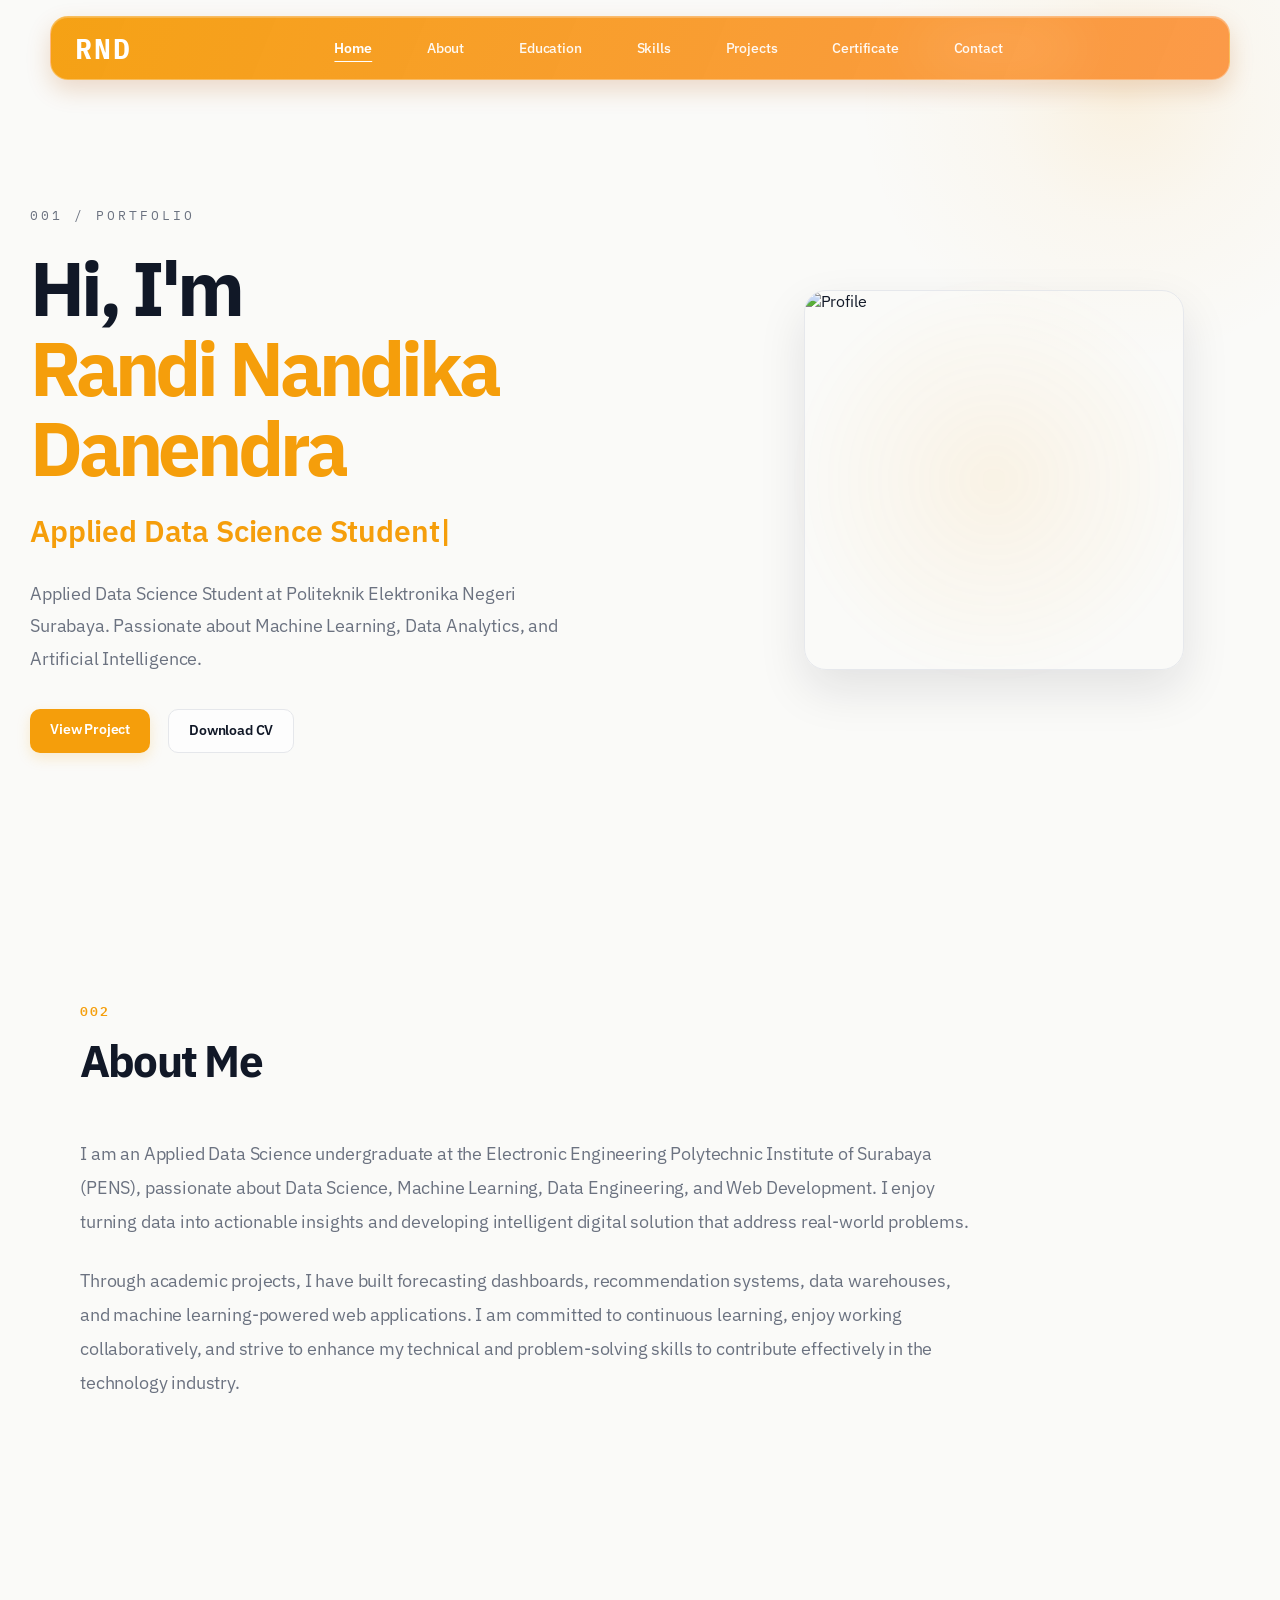
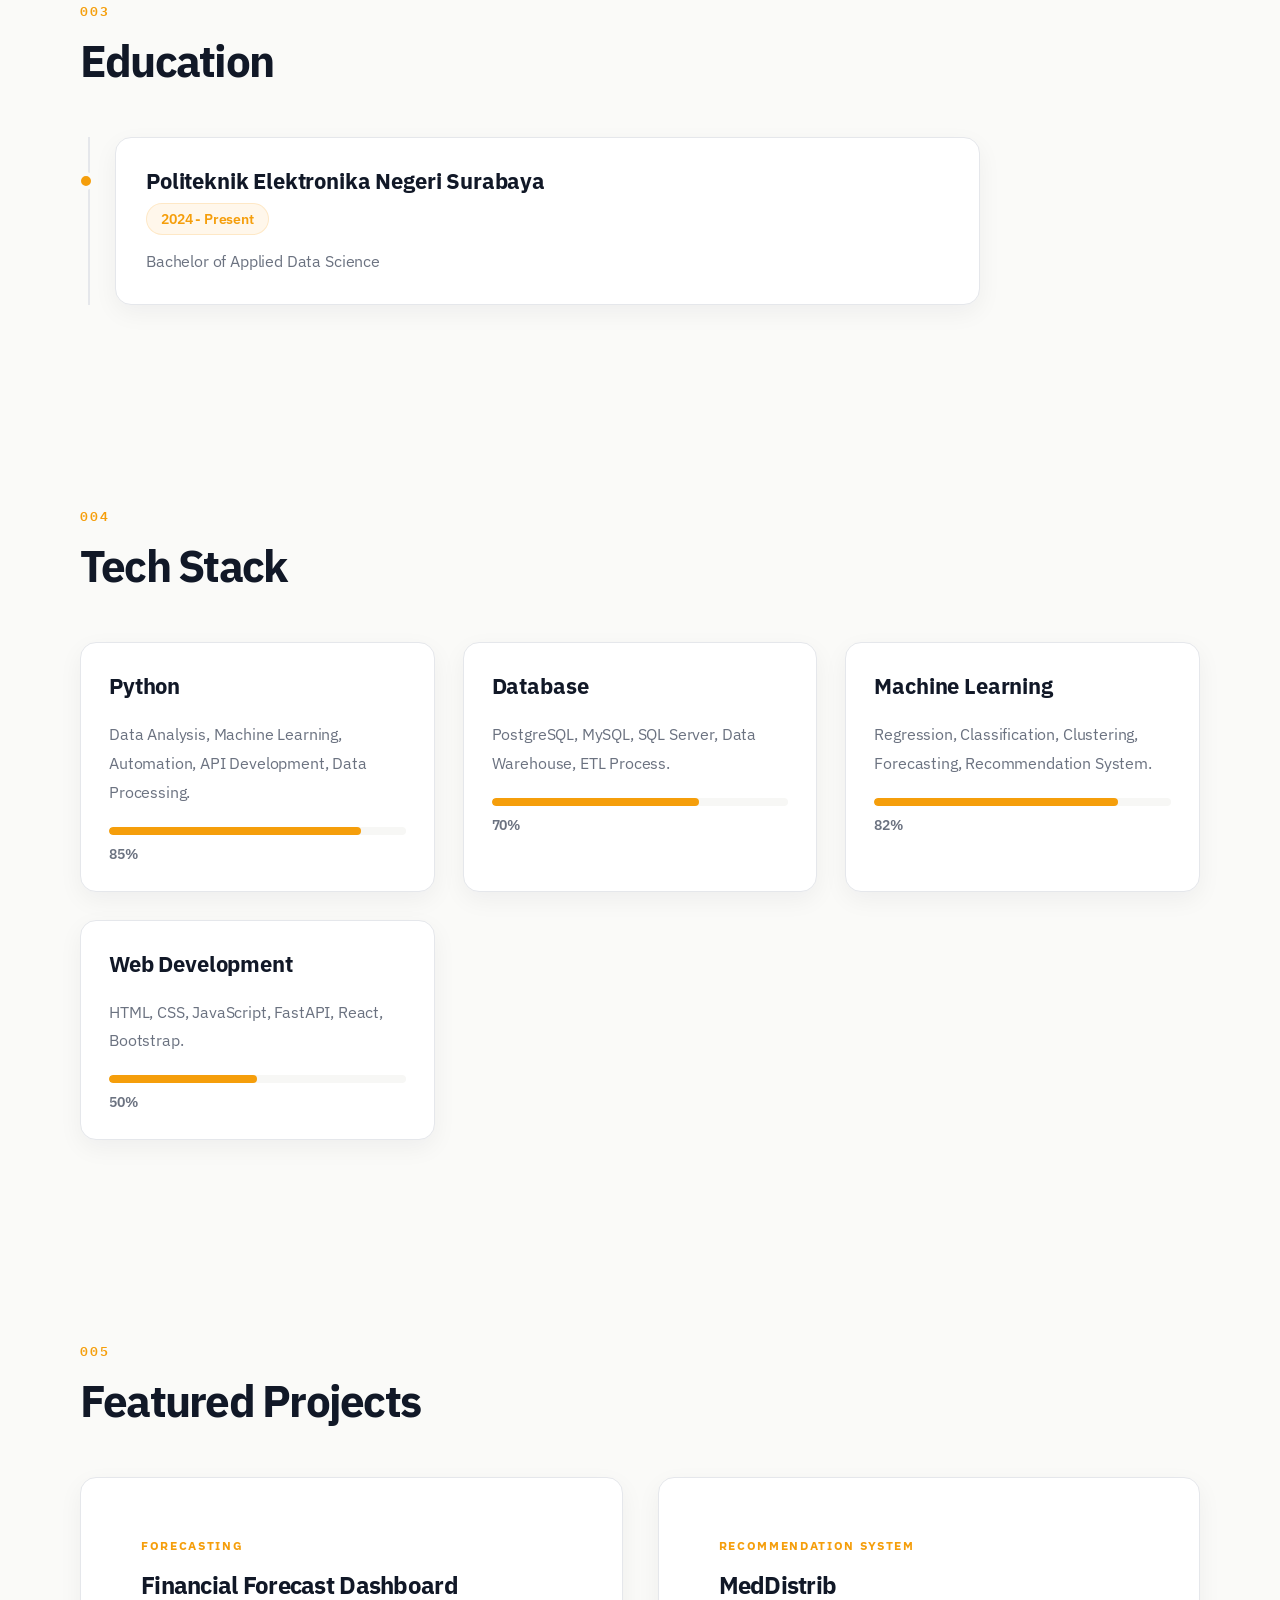
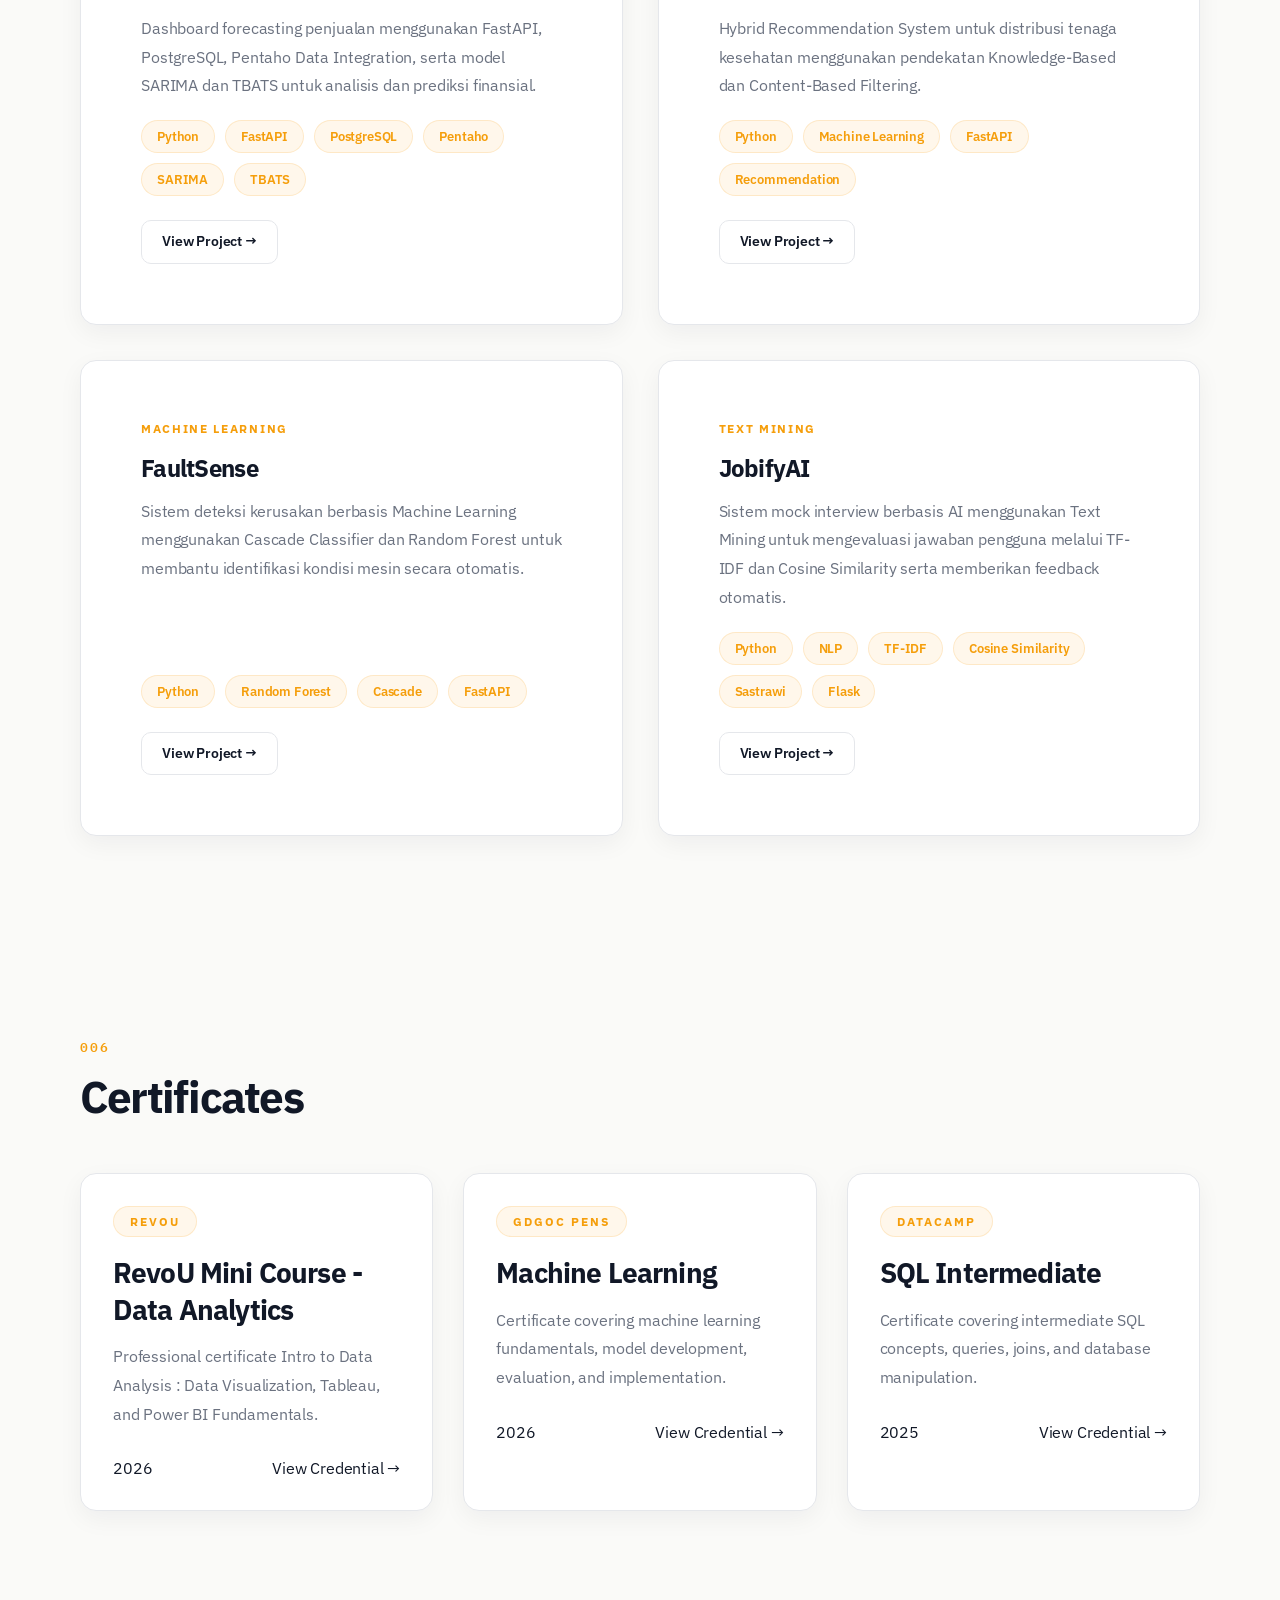
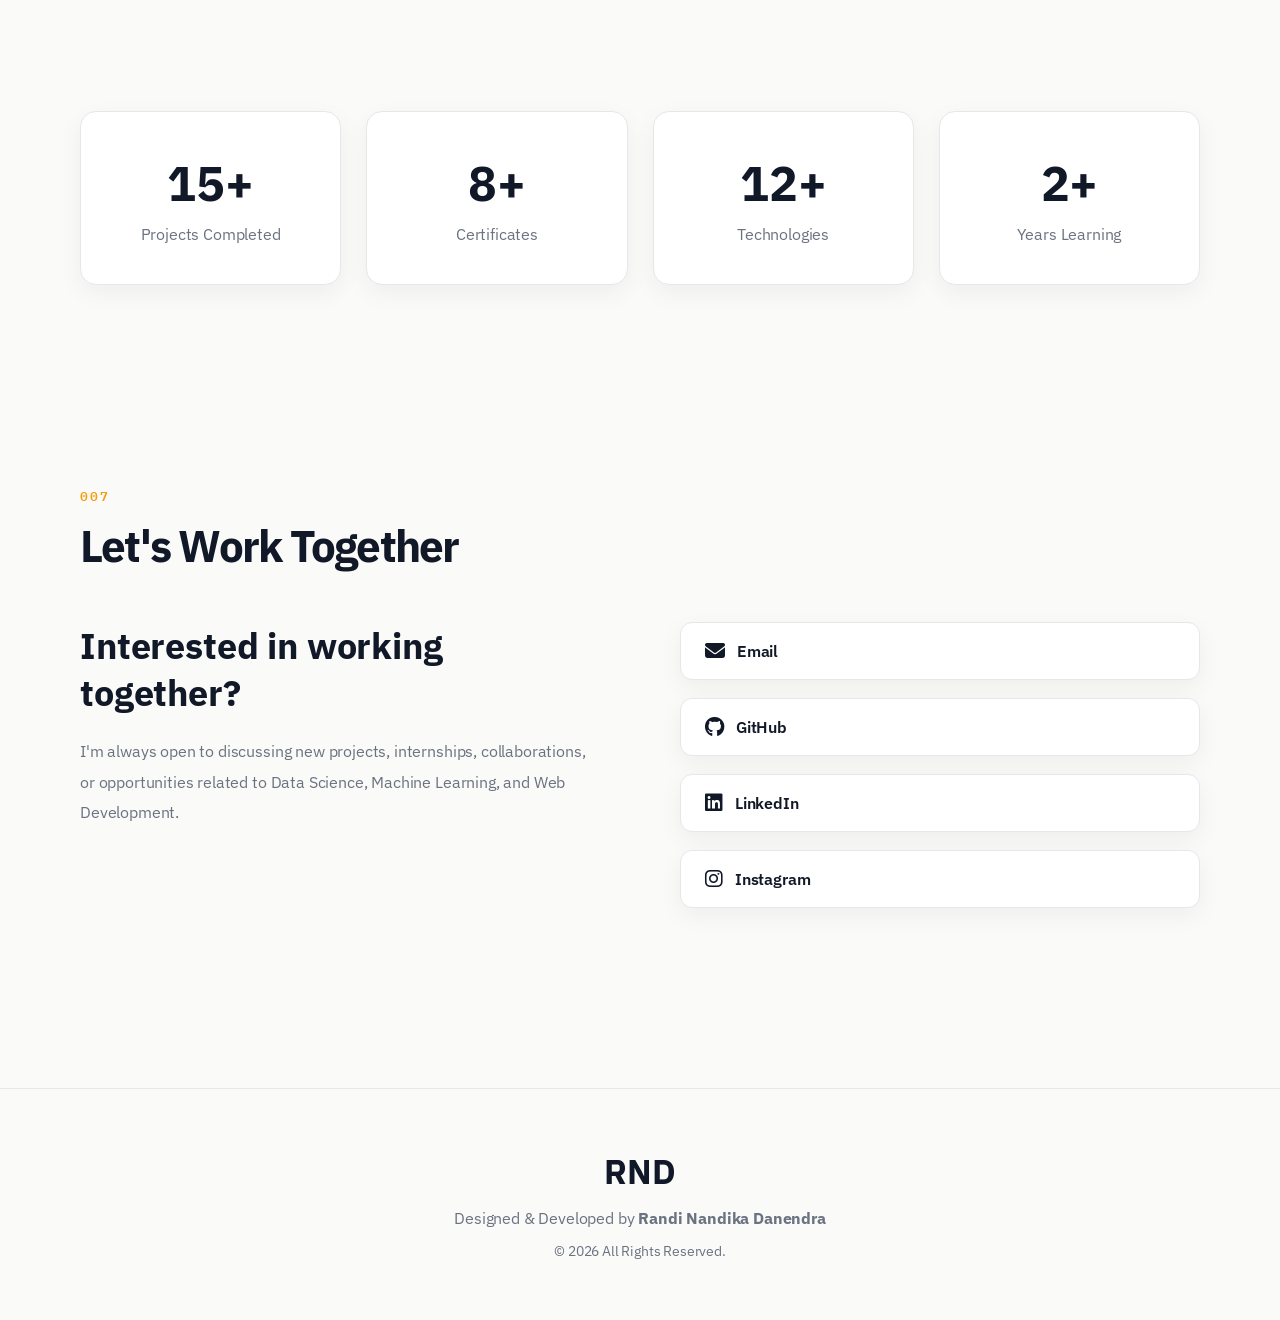
==== index.html @ c32b6c20 "Memperbaiki bagian project" ====
<!DOCTYPE html>
<html lang="en">

<head>
    <meta charset="UTF-8">
    <meta name="viewport" content="width=device-width, initial-scale=1.0">

    <title>Randi Nandika Danendra | Portfolio</title>

    <!-- SEO -->
    <meta name="description"
        content="Portfolio Randi Nandika Danendra - Applied Data Science Student, Machine Learning Enthusiast, Data Analyst.">

    <!-- Google Font -->
    <link rel="preconnect" href="https://fonts.googleapis.com">
    <link rel="preconnect" href="https://fonts.gstatic.com" crossorigin>

    <link
        href="https://fonts.googleapis.com/css2?family=IBM+Plex+Sans:wght@300;400;500;600;700&family=IBM+Plex+Mono:wght@400;500;600&display=swap"
        rel="stylesheet">

    <!-- CSS -->
    <link rel="stylesheet" href="assets/css/style.css">
    <link rel="stylesheet" href="assets/css/animation.css">
    <link rel="stylesheet" href="assets/css/responsive.css">

    <!-- Devicon -->
    <link rel="stylesheet" href="https://cdn.jsdelivr.net/gh/devicons/devicon@latest/devicon.min.css">

    <!-- Font Awesome -->
    <link rel="stylesheet" href="https://cdnjs.cloudflare.com/ajax/libs/font-awesome/6.7.2/css/all.min.css">

    <!-- Icon -->
    <link rel="icon" href="assets/images/favicon.png">
</head>

<body>
    <!-- ===================== -->
    <!-- HEADER -->
    <!-- ===================== -->

    <header>

        <nav class="navbar">

            <a href="#" class="logo">
                RND
            </a>

            <ul class="nav-menu">
                <li><a href="#home">Home</a></li>
                <li><a href="#about">About</a></li>
                <li><a href="#education">Education</a></li>
                <li><a href="#skills">Skills</a></li>
                <li><a href="#projects">Projects</a></li>
                <li><a href="#certificate">Certificate</a></li>
                <li><a href="#contact">Contact</a></li>
            </ul>
            <div class="nav-right">
                <div class="hamburger">
                    <span></span>
                    <span></span>
                    <span></span>
                </div>
            </div>
        </nav>
    </header>

    <!-- ===================== -->
    <!-- HERO -->
    <!-- ===================== -->
    <section id="home" class="hero">
        <div class="hero-left">
            <p class="hero-number">
                001 / PORTFOLIO
            </p>
            <h1>
                Hi, I'm <br>
                <span>Randi Nandika Danendra</span>
            </h1>

            <h2>
                <span id="typing"></span>
            </h2>

            <p class="hero-description">
                Applied Data Science Student at
                Politeknik Elektronika Negeri Surabaya.
                Passionate about Machine Learning,
                Data Analytics, and
                Artificial Intelligence.
            </p>

            <div class="hero-button">
                <a href="#projects" class="btn">
                    View Project
                </a>

                <a href="assets/pdf/CV.pdf" class="btn-outline" target="_blank">
                    Download CV
                </a>
            </div>
        </div>

        <div class="hero-right">
            <img src="assets/images/profile.png" alt="Profile">
        </div>
    </section>

    <!-- ===================== -->
    <!-- ABOUT -->
    <!-- ===================== -->

    <section id="about">
        <div class="section-title">
            <p>002</p>
            <h2>About Me</h2>
        </div>
        <div class="section-content">
            <p>
                I am an Applied Data Science undergraduate at the Electronic Engineering
                Polytechnic Institute of Surabaya (PENS), passionate about Data Science,
                Machine Learning, Data Engineering, and Web Development. I enjoy turning
                data into actionable insights and developing intelligent digital solution
                that address real-world problems.
            </p>

            <p>
                Through academic projects, I have built forecasting dashboards,
                recommendation systems, data warehouses, and machine learning-powered web
                applications. I am committed to continuous learning, enjoy working
                collaboratively, and strive to enhance my technical and problem-solving
                skills to contribute effectively in the technology industry.
            </p>
        </div>
    </section>

    <!-- ===================== -->
    <!-- EDUCATION -->
    <!-- ===================== -->

    <section id="education">

        <div class="section-title">

            <p>003</p>

            <h2>Education</h2>

        </div>

        <div class="timeline">

            <div class="timeline-item">

                <h3>

                    Politeknik Elektronika Negeri Surabaya

                </h3>

                <span>

                    2024 - Present

                </span>

                <p>

                    Bachelor of Applied Data Science

                </p>

            </div>

        </div>

    </section>

    <!-- ===================== -->
    <!-- TECH STACK -->
    <!-- ===================== -->

    <section id="skills">

        <div class="section-title">
            <p>004</p>
            <h2>Tech Stack</h2>
        </div>

        <div class="skills-container">

            <div class="skill-card">
                <i class="devicon-python-plain colored"></i>
                <h3>Python</h3>
                <p>
                    Data Analysis, Machine Learning,
                    Automation, API Development,
                    Data Processing.
                </p>

                <div class="skill-bar">
                    <div class="skill-progress" style="width:85%"></div>
                </div>

                <div class="skill-percent">85%</div>
            </div>

            <div class="skill-card">
                <i class="devicon-azuresqldatabase-plain colored"></i>
                <h3>Database</h3>
                <p>
                    PostgreSQL, MySQL,
                    SQL Server,
                    Data Warehouse,
                    ETL Process.
                </p>

                <div class="skill-bar">
                    <div class="skill-progress" style="width:70%"></div>
                </div>

                <div class="skill-percent">70%</div>
            </div>

            <div class="skill-card">
                <i class="devicon-scikitlearn-plain colored"></i>
                <h3>Machine Learning</h3>
                <p>
                    Regression,
                    Classification,
                    Clustering,
                    Forecasting,
                    Recommendation System.
                </p>

                <div class="skill-bar">
                    <div class="skill-progress" style="width:82%"></div>
                </div>

                <div class="skill-percent">82%</div>
            </div>

            <div class="skill-card">
                <i class="devicon-html5-plain colored"></i>
                <h3>Web Development</h3>
                <p>
                    HTML,
                    CSS,
                    JavaScript,
                    FastAPI,
                    React,
                    Bootstrap.
                </p>

                <div class="skill-bar">
                    <div class="skill-progress" style="width:50%"></div>
                </div>

                <div class="skill-percent">50%</div>
            </div>

        </div>

    </section>

    <!-- ===================== -->
    <!-- FEATURED PROJECT -->
    <!-- ===================== -->

    <section id="projects">

        <div class="section-title">
            <p>005</p>
            <h2>Featured Projects</h2>
        </div>

        <div class="project-container">

            <!-- Project 1 -->
            <div class="project-card">
                <div class="project-content">

                    <span class="project-category">FORECASTING</span>

                    <h3>Financial Forecast Dashboard</h3>

                    <p>
                        Dashboard forecasting penjualan menggunakan FastAPI,
                        PostgreSQL, Pentaho Data Integration, serta model
                        SARIMA dan TBATS untuk analisis dan prediksi finansial.
                    </p>

                    <div class="project-stack">
                        <span>Python</span>
                        <span>FastAPI</span>
                        <span>PostgreSQL</span>
                        <span>Pentaho</span>
                        <span>SARIMA</span>
                        <span>TBATS</span>
                    </div>

                    <div class="project-footer">
                        <a href="https://github.com/USERNAME/ForecastDashboard" target="_blank" class="project-link">
                            View Project →
                        </a>
                    </div>

                </div>
            </div>

            <!-- Project 2 -->

            <div class="project-card">

                <div class="project-content">

                    <span class="project-category">
                        RECOMMENDATION SYSTEM
                    </span>

                    <h3>MedDistrib</h3>

                    <p>
                        Hybrid Recommendation System untuk distribusi tenaga kesehatan
                        menggunakan pendekatan Knowledge-Based dan Content-Based
                        Filtering.
                    </p>

                    <div class="project-stack">
                        <span>Python</span>
                        <span>Machine Learning</span>
                        <span>FastAPI</span>
                        <span>Recommendation</span>
                    </div>

                    <div class="project-footer">
                        <a href="https://github.com/RandiBro234/MedDistrib" target="_blank" class="project-link">
                            View Project →
                        </a>
                    </div>
                </div>
            </div>

            <!-- Project 3 -->

            <div class="project-card">

                <div class="project-content">

                    <span class="project-category">
                        MACHINE LEARNING
                    </span>

                    <h3>FaultSense</h3>

                    <p>
                        Sistem deteksi kerusakan berbasis Machine Learning menggunakan
                        Cascade Classifier dan Random Forest untuk membantu identifikasi
                        kondisi mesin secara otomatis.
                    </p>

                    <div class="project-stack">
                        <span>Python</span>
                        <span>Random Forest</span>
                        <span>Cascade</span>
                        <span>FastAPI</span>
                    </div>

                    <div class="project-footer">

                        <a href="https://github.com/RandiBro234/FaultSense" target="_blank" class="project-link">

                            View Project →
                        </a>
                    </div>
                </div>
            </div>

            <!-- Project 4 -->

            <div class="project-card">

                <div class="project-content">

                    <span class="project-category">
                        TEXT MINING
                    </span>

                    <h3>JobifyAI</h3>

                    <p>
                        Sistem mock interview berbasis AI menggunakan Text Mining
                        untuk mengevaluasi jawaban pengguna melalui TF-IDF dan
                        Cosine Similarity serta memberikan feedback otomatis.
                    </p>

                    <div class="project-stack">
                        <span>Python</span>
                        <span>NLP</span>
                        <span>TF-IDF</span>
                        <span>Cosine Similarity</span>
                        <span>Sastrawi</span>
                        <span>Flask</span>
                    </div>

                    <div class="project-footer">

                        <a href="https://github.com/RandiBro234/JobifyAI" target="_blank" class="project-link">

                            View Project →
                        </a>
                    </div>
                </div>
            </div>
        </div>
    </section>

    <!-- ===================== -->
    <!-- CERTIFICATE -->
    <!-- ===================== -->

    <section id="certificate">

        <div class="section-title">
            <p>006</p>
            <h2>Certificates</h2>
        </div>

        <div class="certificate-container">

            <!-- Certificate 1 -->
            <div class="certificate-card">

                <span class="certificate-provider">
                    RevoU
                </span>
                <h3>
                    RevoU Mini Course - Data Analytics
                </h3>
                <p>
                    Professional certificate Intro to Data Analysis :
                    Data Visualization, Tableau, and Power BI Fundamentals.
                </p>
                <div class="certificate-footer">
                    <span>
                        2026
                    </span>
                    <a href="assets/images/certificates/certificate1.pdf" target="_blank">
                        View Credential →
                    </a>
                </div>
            </div>

            <!-- Certificate 2 -->
            <div class="certificate-card">

                <span class="certificate-provider">
                    GdGOC PENS
                </span>

                <h3>
                    Machine Learning
                </h3>

                <p>
                    Certificate covering machine learning fundamentals,
                    model development, evaluation, and implementation.
                </p>

                <div class="certificate-footer">
                    <span>
                        2026
                    </span>
                    <a href="assets/images/certificates/certificate2.pdf" target="_blank">
                        View Credential →
                    </a>
                </div>
            </div>

            <!-- Certificate 3 -->
            <div class="certificate-card">
                <span class="certificate-provider">
                    DataCamp
                </span>
                <h3>
                    SQL Intermediate
                </h3>
                <p>
                    Certificate covering intermediate SQL concepts,
                    queries, joins, and database manipulation.
                </p>
                <div class="certificate-footer">
                    <span>
                        2025
                    </span>
                    <a href="assets/images/certificates/certificate3.png" target="_blank">
                        View Credential →
                    </a>
                </div>
            </div>
        </div>
    </section>

    <!-- ===================== -->
    <!-- STATISTICS -->
    <!-- ===================== -->

    <section id="statistics">

        <div class="statistics-grid">

            <div class="stat-card">
                <h2>15+</h2>
                <p>Projects Completed</p>
            </div>

            <div class="stat-card">
                <h2>8+</h2>
                <p>Certificates</p>
            </div>

            <div class="stat-card">
                <h2>12+</h2>
                <p>Technologies</p>
            </div>

            <div class="stat-card">
                <h2>2+</h2>
                <p>Years Learning</p>
            </div>

        </div>

    </section>

    <!-- ===================== -->
    <!-- CONTACT -->
    <!-- ===================== -->

    <section id="contact">

        <div class="section-title">
            <p>007</p>
            <h2>Let's Work Together</h2>
        </div>

        <div class="contact-wrapper">

            <div class="contact-info">

                <h3>
                    Interested in working together?
                </h3>

                <p>
                    I'm always open to discussing new projects,
                    internships, collaborations, or opportunities
                    related to Data Science, Machine Learning,
                    and Web Development.
                </p>

            </div>

            <div class="contact-links">

                <a href="mailto:randizelda30@gmail.com">
                    <i class="fa-solid fa-envelope"></i>
                    Email
                </a>

                <a href="https://github.com/RandiBro234" target="_blank">
                    <i class="fa-brands fa-github"></i>
                    GitHub
                </a>

                <a href="https://linkedin.com/in/randi-nandika-danendra" target="_blank">
                    <i class="fa-brands fa-linkedin"></i>
                    LinkedIn
                </a>

                <a href="https://www.instagram.com/randika234_?igsh=ajk5aGowejdtOWs4&utm_source=qr" target="_blank">
                    <i class="fa-brands fa-instagram"></i>
                    Instagram
                </a>

            </div>

        </div>

        </div>

    </section>

    <!-- ===================== -->
    <!-- FOOTER -->
    <!-- ===================== -->

    <footer>

        <div class="footer-content">

            <h2>RND</h2>

            <p>
                Designed & Developed by
                <strong>Randi Nandika Danendra</strong>
            </p>

            <span>
                © 2026 All Rights Reserved.
            </span>

        </div>

    </footer>

    <!-- ===================== -->
    <!-- SCROLL TOP -->
    <!-- ===================== -->

    <button id="scrollTop">

        ↑

    </button>

    <!-- ===================== -->
    <!-- JAVASCRIPT -->
    <!-- ===================== -->

    <script src="assets/js/script.js"></script>
    <script src="assets/js/typing.js"></script>
    <script src="assets/js/scroll.js"></script>

</body>

</html>
---- assets/css/style.css ----
/* =====================================================
   PORTFOLIO
   Randi Nandika Danendra
   Part 1
   Reset + Root + Global + Loader + Navbar
=====================================================*/

/* ===========================
   GOOGLE FONT
=========================== */

@import url('https://fonts.googleapis.com/css2?family=IBM+Plex+Sans:wght@300;400;500;600;700&family=IBM+Plex+Mono:wght@400;500;600&display=swap');


/* ===========================
   RESET
=========================== */

* {
    margin: 0;
    padding: 0;
    box-sizing: border-box;
}

*::before,
*::after {
    box-sizing: border-box;
}


/* ===========================
   ROOT COLOR
=========================== */

:root {

    --bg: #f7f6f3;
    --bg-secondary: #efebe5;

    --text: #161616;
    --text-light: #666666;

    --primary: #111111;

    --border: #d9d5cf;

    --card: #ffffff;

    --hover: #f1f1f1;

    --shadow:
        0 10px 30px rgba(0, 0, 0, .05);

    --radius: 18px;

    --transition: .35s ease;

}


/* ===========================
   HTML
=========================== */

html {

    scroll-behavior: smooth;

}


/* ===========================
   BODY
=========================== */

body {

    background: var(--bg);

    color: var(--text);

    font-family: 'IBM Plex Sans', sans-serif;

    overflow-x: hidden;

    transition: .4s;

}


/* ===========================
   IMAGE
=========================== */

img {

    display: block;

    width: 100%;

}


/* ===========================
   LINK
=========================== */

a {

    text-decoration: none;

    color: inherit;

}


/* ===========================
   LIST
=========================== */

ul {

    list-style: none;

}


/* ===========================
   BUTTON
=========================== */

button {

    border: none;

    background: none;

    cursor: pointer;

    font-family: inherit;

}


/* ===========================
   SECTION
=========================== */

/* Desktop */
section {
    padding: 100px 80px;
}


/* ===========================
   CONTAINER
=========================== */

.container {

    max-width: 1280px;

    margin: auto;

}


/* ===========================
   SCROLLBAR
=========================== */

::-webkit-scrollbar {

    width: 10px;

}

::-webkit-scrollbar-track {

    background: var(--bg);

}

::-webkit-scrollbar-thumb {

    background: #bfbfbf;

    border-radius: 20px;

}

::-webkit-scrollbar-thumb:hover {

    background: #8d8d8d;

}


/* ===========================
   TEXT SELECTION
=========================== */

::selection {

    background: #111;

    color: white;

}



/* ===========================
   HEADER
=========================== */

header {

    position: fixed;

    width: 100%;

    top: 0;

    left: 0;

    z-index: 1000;

    backdrop-filter: blur(12px);

    background: rgba(247, 246, 243, .85);

    border-bottom: 1px solid var(--border);

}


/* =====================================================
   NAVBAR
===================================================== */

.navbar {
    position: fixed;
    top: 20px;
    left: 50%;
    transform: translateX(-50%);

    width: min(92%, 1400px);
    height: 80px;
    padding: 0 40px;

    display: flex;
    justify-content: space-between;
    align-items: center;

    background: rgba(255, 255, 255, .92);
    backdrop-filter: blur(12px);

    border: 1px solid rgba(0, 0, 0, .06);
    border-radius: 22px;
    box-shadow: 0 12px 35px rgba(0, 0, 0, .08);

    z-index: 1000;
    box-sizing: border-box;
}


/* =====================================================
   LOGO
===================================================== */

.logo {
    font-family: 'IBM Plex Mono', monospace;
    font-size: 28px;
    font-weight: 700;
    letter-spacing: 2px;

    color: #ffffff;
    text-decoration: none;

    transition: .3s;
}

.logo:hover {
    transform: translateY(-2px);
}


/* =====================================================
   NAVIGATION
===================================================== */

.nav-menu {
    display: flex;
    align-items: center;
    gap: 35px;

    list-style: none;
    margin: 0;
    padding: 0;
}

.nav-menu li {
    list-style: none;
}

.nav-menu a {
    position: relative;

    text-decoration: none;
    color: var(--text);
    font-weight: 500;

    transition: .3s;
}

.nav-menu a:hover {
    color: var(--primary);
}

.nav-menu a::after {
    content: "";

    position: absolute;
    left: 0;
    bottom: -6px;

    width: 0;
    height: 2px;

    background: var(--primary);
    transition: .3s;
}

.nav-menu a:hover::after {
    width: 100%;
}


/* =====================================================
   RIGHT SIDE
===================================================== */

.nav-right {
    display: flex;
    align-items: center;
    gap: 18px;
}


/* =====================================================
   HAMBURGER
===================================================== */

.hamburger {
    display: none;
    flex-direction: column;
    gap: 5px;
    cursor: pointer;
}

.hamburger span {
    width: 28px;
    height: 3px;

    background: var(--text);
    border-radius: 20px;

    transition: .3s;
}

/* =====================================================
   HERO
===================================================== */

.hero {
    min-height: 100vh;
    max-width: 1280px;
    margin: auto;

    padding: 140px 30px 80px;

    display: grid;
    grid-template-columns: 1.1fr .9fr;
    align-items: center;
    gap: 80px;
}

.hero-left {
    display: flex;
    flex-direction: column;
    gap: 24px;
}

.hero-number {
    font-family: 'IBM Plex Mono', monospace;
    font-size: 13px;
    letter-spacing: 3px;
    color: var(--text-light);
}

.hero h1 {
    font-size: 72px;
    line-height: 1.05;
    font-weight: 700;
    color: var(--text);
}

.hero h1 span {
    color: var(--primary);
}

.hero h2 {
    font-size: 30px;
    font-weight: 500;
    color: var(--text-light);
    min-height: 42px;
}

#typing {
    color: var(--primary);
    font-weight: 600;
}

#typing::after {
    content: "|";
    animation: blink .8s infinite;
}

@keyframes blink {
    0% {
        opacity: 1;
    }

    50% {
        opacity: 0;
    }

    100% {
        opacity: 1;
    }
}

.hero-description {
    max-width: 600px;
    font-size: 18px;
    line-height: 1.8;
    color: var(--text-light);
}

.hero-button {
    display: flex;
    gap: 18px;
    margin-top: 10px;
}

/* ===========================
   BUTTON
=========================== */

.btn,
.btn-outline {
    padding: 14px 28px;
    border-radius: 999px;
    font-weight: 600;
    transition: var(--transition);
}

.btn {
    background: var(--primary);
    color: var(--bg);
}

.btn:hover {
    transform: translateY(-4px);
    box-shadow: 0 15px 30px rgba(0, 0, 0, .15);
}

.btn-outline {
    border: 1px solid var(--border);
    color: var(--text);
    background: transparent;
}

.btn-outline:hover {
    background: var(--hover);
    transform: translateY(-4px);
}

/* ===========================
   HERO RIGHT
=========================== */

.hero-right {
    display: flex;
    justify-content: center;
    align-items: center;
    position: relative;
}

.hero-right::before {
    content: "";
    position: absolute;
    width: 420px;
    height: 420px;
    border-radius: 50%;
    background: linear-gradient(135deg, #ececec, #fafafa);
    filter: blur(10px);
    z-index: -1;
}

.hero-right img {
    width: 380px;
    aspect-ratio: 1/1;
    object-fit: cover;
    border-radius: 30px;
    border: 1px solid var(--border);
    box-shadow: var(--shadow);
    transition: .4s;
}

.hero-right img:hover {
    transform: translateY(-10px) rotate(-1deg);
}

/* ===========================
   SECTION TITLE
=========================== */

.section-title {
    margin-bottom: 60px;
}

.section-title p {
    font-family: 'IBM Plex Mono', monospace;
    color: var(--text-light);
    letter-spacing: 3px;
    font-size: 13px;
    margin-bottom: 10px;
}

.section-title h2 {
    font-size: 42px;
    font-weight: 700;
    color: var(--text);
}

/* =====================================================
   ABOUT
===================================================== */

.section-content {
    max-width: 900px;
}

.section-content p {
    font-size: 18px;
    line-height: 1.9;
    color: var(--text-light);
    margin-bottom: 24px;
}

.section-content p:last-child {
    margin-bottom: 0;
}

/* =====================================================
   EDUCATION
===================================================== */

.timeline {
    position: relative;
    max-width: 900px;
    margin-top: 20px;
    padding-left: 35px;
}

.timeline::before {
    content: "";
    position: absolute;
    left: 8px;
    top: 0;
    width: 2px;
    height: 100%;
    background: var(--border);
}

.timeline-item {
    position: relative;
    margin-bottom: 40px;
    padding: 28px 30px;
    background: var(--card);
    border: 1px solid var(--border);
    border-radius: 18px;
    box-shadow: var(--shadow);
    transition: var(--transition);
}

.timeline-item:last-child {
    margin-bottom: 0;
}

.timeline-item::before {
    content: "";
    position: absolute;
    left: -39px;
    top: 34px;
    width: 18px;
    height: 18px;
    border-radius: 50%;
    background: var(--primary);
    border: 4px solid var(--bg);
}

.timeline-item:hover {
    transform: translateY(-6px);
    border-color: var(--primary);
}

.timeline-item h3 {
    font-size: 22px;
    margin-bottom: 8px;
    color: var(--text);
}

.timeline-item span {
    display: inline-block;
    margin-bottom: 12px;
    padding: 6px 14px;
    background: var(--bg-secondary);
    border-radius: 999px;
    font-size: 14px;
    font-weight: 600;
    color: var(--text-light);
}

.timeline-item p {
    color: var(--text-light);
    line-height: 1.8;
}

/* =====================================================
   SECTION SPACING
===================================================== */

#about,
#education,
#skills,
#projects,
#certificate,
#contact {
    scroll-margin-top: 100px;
}

/* =====================================================
   SKILLS
===================================================== */

.skills-container {
    display: grid;
    grid-template-columns: repeat(auto-fit, minmax(280px, 1fr));
    gap: 28px;
}

.skill-card {
    background: var(--card);
    border: 1px solid var(--border);
    border-radius: 20px;
    padding: 28px;
    transition: var(--transition);
    box-shadow: var(--shadow);
}

.skill-card:hover {
    transform: translateY(-8px);
    border-color: var(--primary);
}

.skill-card i {
    font-size: 42px;
    margin-bottom: 18px;
    color: var(--primary);
}

.skill-card h3 {
    font-size: 22px;
    margin-bottom: 20px;
}

.skill-card p {
    color: var(--text-light);
    line-height: 1.8;
    margin-bottom: 20px;
}

.skill-bar {
    width: 100%;
    height: 8px;
    background: var(--bg-secondary);
    border-radius: 50px;
    overflow: hidden;
}

.skill-progress {
    height: 100%;
    border-radius: 50px;
    background: linear-gradient(90deg, #111, #555);
}

.skill-percent {
    margin-top: 10px;
    font-size: 14px;
    font-weight: 600;
    color: var(--text-light);
}

/* =====================================================
   PROJECT
===================================================== */

.project-container {

    display: grid;
    grid-template-columns: repeat(auto-fit, minmax(340px, 1fr));
    gap: 30px;

}

.project-card {

    background: var(--card);
    border: 1px solid var(--border);
    border-radius: 22px;
    padding: 32px;
    box-shadow: var(--shadow);
    transition: .35s ease;

    display: flex;
    flex-direction: column;
    justify-content: space-between;

    min-height: 360px;

}

.project-card:hover {

    transform: translateY(-8px);
    box-shadow: 0 20px 40px rgba(0, 0, 0, .08);

}

.project-content {

    display: flex;
    flex-direction: column;
    height: 100%;

}

.project-category {
    display: inline-block;
    width: 220px;
    font-size: 12px;
    font-weight: 700;
    letter-spacing: 3px;
    text-transform: uppercase;
    color: var(--text-light);
    margin-bottom: 18px;
}

.project-content h3 {

    font-size: 30px;
    line-height: 1.2;
    margin-bottom: 14px;

}

.project-content p {

    color: var(--text-light);
    line-height: 1.8;
    margin-bottom: 24px;

}

.project-stack {

    display: flex;
    flex-wrap: wrap;
    gap: 10px;
    margin-top: auto;
    margin-bottom: 24px;

}

.project-stack span {

    padding: 8px 16px;
    background: var(--bg-secondary);
    border-radius: 999px;
    font-size: 13px;
    font-weight: 600;
    transition: .3s;

}

.project-stack span:hover {

    background: var(--primary);
    color: #fff;

}

.project-footer {

    display: flex;
    justify-content: flex-end;
    align-items: center;

}

.project-link {

    text-decoration: none;

    padding: 12px 22px;

    border: 1px solid var(--border);

    border-radius: 999px;

    color: var(--text);

    font-size: 14px;
    font-weight: 600;

    transition: .3s;

}

.project-link:hover {

    background: var(--primary);

    color: #fff;

    border-color: var(--primary);

}

/* =====================================================
   SKILLS
===================================================== */

.skills-container {
    display: grid;
    grid-template-columns: repeat(auto-fit, minmax(280px, 1fr));
    gap: 28px;
}

.skill-card {
    background: var(--card);
    border: 1px solid var(--border);
    border-radius: 20px;
    padding: 28px;
    transition: var(--transition);
    box-shadow: var(--shadow);
}

.skill-card:hover {
    transform: translateY(-8px);
    border-color: var(--primary);
}

.skill-card i {
    font-size: 42px;
    margin-bottom: 18px;
    color: var(--primary);
}

.skill-card h3 {
    font-size: 22px;
    margin-bottom: 20px;
}

.skill-card p {
    color: var(--text-light);
    line-height: 1.8;
    margin-bottom: 20px;
}

.skill-bar {
    width: 100%;
    height: 8px;
    background: var(--bg-secondary);
    border-radius: 50px;
    overflow: hidden;
}

.skill-progress {
    height: 100%;
    border-radius: 50px;
    background: linear-gradient(90deg, #111, #555);
}

.skill-percent {
    margin-top: 10px;
    font-size: 14px;
    font-weight: 600;
    color: var(--text-light);
}

/* =====================================================
   PROJECT
===================================================== */

.project-container {
    display: grid;
    grid-template-columns: repeat(auto-fit, minmax(360px, 1fr));
    gap: 35px;
}

.project-card {
    background: var(--card);
    border: 1px solid var(--border);
    border-radius: 22px;
    overflow: hidden;
    transition: var(--transition);
    box-shadow: var(--shadow);
}

.project-card:hover {
    transform: translateY(-10px);
}

.project-image {
    overflow: hidden;
    height: 220px;
}

.project-image img {
    width: 100%;
    height: 100%;
    object-fit: cover;
    transition: .5s;
}

.project-card:hover img {
    transform: scale(1.08);
}

.project-content {
    padding: 28px;
}

.project-content h3 {
    font-size: 24px;
    margin-bottom: 14px;
}

.project-content p {
    color: var(--text-light);
    line-height: 1.8;
    margin-bottom: 20px;
}

.project-stack {
    display: flex;
    flex-wrap: wrap;
    gap: 10px;
    margin-bottom: 24px;
}

.project-stack span {
    padding: 7px 15px;
    background: var(--bg-secondary);
    border-radius: 999px;
    font-size: 13px;
    font-weight: 600;
}

.project-footer {
    display: flex;
    justify-content: space-between;
    align-items: center;
}

.project-link {
    padding: 10px 18px;
    border-radius: 999px;
    border: 1px solid var(--border);
    transition: var(--transition);
    font-size: 14px;
    font-weight: 600;
}

.project-link:hover {
    background: var(--primary);
    color: var(--bg);
}

.project-year {
    font-size: 14px;
    font-weight: 600;
    color: var(--text-light);
}

/* =====================================================
   CERTIFICATE
===================================================== */

.certificate-container {
    display: grid;
    grid-template-columns: repeat(auto-fit, minmax(340px, 1fr));
    gap: 30px;
}

.certificate-card {
    background: var(--card);
    border: 1px solid var(--border);
    border-radius: 22px;
    padding: 32px;
    transition: var(--transition);
    box-shadow: var(--shadow);
}

.certificate-card:hover {
    transform: translateY(-8px);
}

.certificate-provider {
    display: inline-block;
    padding: 7px 16px;
    margin-bottom: 18px;

    border-radius: 999px;
    background: var(--bg-secondary);

    color: var(--text-light);
    font-size: 12px;
    font-weight: 700;
    letter-spacing: 2px;
    text-transform: uppercase;
}

.certificate-card h3 {
    font-size: 28px;
    margin-bottom: 14px;
    line-height: 1.3;
}

.certificate-card p {
    color: var(--text-light);
    line-height: 1.8;
    margin-bottom: 30px;
}

.certificate-footer {
    display: flex;
    justify-content: space-between;
    align-items: center;
}

.certificate-year {
    color: var(--text-light);
    font-size: 14px;
    font-weight: 600;
}

.certificate-link {
    padding: 10px 18px;
    border: 1px solid var(--border);
    border-radius: 999px;

    text-decoration: none;
    color: var(--text);

    font-size: 14px;
    font-weight: 600;

    transition: var(--transition);
}

.certificate-link:hover {
    background: var(--primary);
    color: #fff;
}

/* =====================================================
   STATISTICS
===================================================== */

.statistics-grid {
    display: grid;
    grid-template-columns: repeat(4, 1fr);
    gap: 25px;
}

.stat-card {
    background: var(--card);
    border: 1px solid var(--border);
    border-radius: 20px;
    padding: 40px;
    text-align: center;
    transition: .3s;
}

.stat-card:hover {
    transform: translateY(-8px);
}

.stat-card h2 {
    font-size: 48px;
    margin-bottom: 10px;
}

.stat-card p {
    color: var(--text-light);
}

/* =====================================================
   CONTACT
===================================================== */

.contact-wrapper {
    display: grid;
    grid-template-columns: 1fr 1fr;
    gap: 80px;
    align-items: start;
}

.contact-info h3 {
    font-size: 36px;
    margin-bottom: 20px;
}

.contact-info p {
    line-height: 1.9;
    color: var(--text-light);
}

.contact-links {
    display: flex;
    flex-direction: column;
    gap: 18px;
}

.contact-links a {
    padding: 18px 24px;
    background: var(--card);
    border: 1px solid var(--border);
    border-radius: 15px;
    transition: .3s;
    font-weight: 600;
}

.contact-links a:hover {
    background: var(--primary);
    color: var(--bg);
    transform: translateX(8px);
}

/* =====================================================
   FOOTER
===================================================== */

footer {
    margin-top: 80px;
    border-top: 1px solid var(--border);
    padding: 60px 30px;
}

.footer-content {
    max-width: 1280px;
    margin: auto;
    text-align: center;
}

.footer-content h2 {
    font-size: 34px;
    margin-bottom: 15px;
}

.footer-content p {
    color: var(--text-light);
    margin-bottom: 12px;
}

.footer-content span {
    color: var(--text-light);
    font-size: 14px;
}

/* =====================================================
   SCROLL TOP
===================================================== */

#scrollTop {
    position: fixed;
    bottom: 30px;
    right: 30px;
    width: 55px;
    height: 55px;
    border-radius: 50%;
    background: var(--primary);
    color: var(--bg);
    font-size: 20px;
    opacity: 0;
    visibility: hidden;
    transition: .3s;
    box-shadow: 0 10px 25px rgba(0, 0, 0, .2);
}

#scrollTop.show {
    opacity: 1;
    visibility: visible;
}

#scrollTop:hover {
    transform: translateY(-5px);
}

.contact-links a {
    display: flex;
    align-items: center;
    gap: 12px;
}

.contact-links i {
    font-size: 20px;
}

/* ===========================
   FIX DESKTOP NAVBAR
=========================== */

@media (min-width:769px) {

    .nav-menu {
        display: flex !important;
        position: static !important;
        width: auto !important;
        height: auto !important;
        right: 0 !important;
        top: auto !important;
        flex-direction: row !important;
        align-items: center !important;
        justify-content: center !important;
        gap: 35px !important;
        background: transparent !important;
        box-shadow: none !important;
        padding: 0 !important;
        margin: 0 !important;
        visibility: visible !important;
        opacity: 1 !important;
    }

    .hamburger {
        display: none !important;
    }

}

/* =====================================================
   REFINED MINIMAL AI ENGINEER THEME
===================================================== */

:root {
    --bg: #fafaf8;
    --bg-secondary: #f7f7f5;
    --text: #111827;
    --text-light: #6b7280;
    --primary: #f59e0b;
    --primary-hover: #d97706;
    --border: #e5e7eb;
    --card: #ffffff;
    --hover: #f7f7f5;
    --shadow: 0 8px 24px rgba(15, 23, 42, .05);
    --radius: 16px;
    --transition: .22s ease;
}

body {
    background: var(--bg);
    letter-spacing: -.01em;
}

::selection {
    background: var(--primary);
    color: #fff;
}

header {
    background: transparent;
    border-bottom: 1px solid transparent;
    backdrop-filter: none;
    -webkit-backdrop-filter: none;
    transition: background-color var(--transition), border-color var(--transition), box-shadow var(--transition), backdrop-filter var(--transition);
}

header.is-scrolled {
    background: rgba(255, 255, 255, .78);
    border-bottom-color: rgba(229, 231, 235, .9);
    backdrop-filter: blur(16px);
    -webkit-backdrop-filter: blur(16px);
    box-shadow: 0 8px 24px rgba(15, 23, 42, .05);
}

.navbar {
    height: 76px;
    background: transparent;
    border-bottom: 0;
    transition: background-color var(--transition), border-color var(--transition), box-shadow var(--transition), backdrop-filter var(--transition);
}

header.is-scrolled .navbar {
    background: rgba(255, 255, 255, .78);
    border-bottom: 1px solid rgba(229, 231, 235, .9);
    backdrop-filter: blur(16px);
    -webkit-backdrop-filter: blur(16px);
    box-shadow: 0 8px 24px rgba(15, 23, 42, .05);
}

.nav-menu a {
    color: var(--text-light);
    font-size: 14px;
}

.nav-menu a::after {
    height: 1px;
    background: var(--primary);
}

.nav-menu a:hover,
.nav-menu a.active {
    color: var(--primary);
}

.hero {
    position: relative;
    overflow: hidden;
}

.hero::before {
    width: 520px;
    height: 520px;
    top: -170px;
    right: -140px;
}

.hero h1 {
    font-size: clamp(3.25rem, 6vw, 4.75rem);
    letter-spacing: -.055em;
}

.hero h1 span,
#typing {
    color: var(--primary);
}

.hero h2 {
    color: var(--text-light);
    font-size: clamp(1.4rem, 2.5vw, 1.85rem);
}

.hero-description {
    max-width: 560px;
    color: var(--text-light);
}

.hero-right::before {
    background: radial-gradient(circle, rgba(245, 158, 11, .08), transparent 68%);
}

.hero-right img {
    border-radius: 22px;
    border-color: rgba(229, 231, 235, .95);
    box-shadow: 0 20px 48px rgba(15, 23, 42, .10);
}

.hero-right img:hover {
    transform: translateY(-4px);
}

.btn,
.btn-outline,
.project-link,
.certificate-link {
    border-radius: 10px;
    padding: 12px 20px;
    font-size: 14px;
    line-height: 1.25;
}

.btn {
    background: var(--primary);
    color: #fff;
    box-shadow: 0 5px 14px rgba(245, 158, 11, .18);
}

.btn:hover {
    background: var(--primary-hover);
    transform: translateY(-2px);
    box-shadow: 0 10px 20px rgba(245, 158, 11, .22);
}

.btn-outline {
    background: rgba(255, 255, 255, .72);
    border-color: var(--border);
}

.btn-outline:hover {
    color: var(--primary);
    border-color: rgba(245, 158, 11, .5);
    background: #fff;
    transform: translateY(-2px);
}

.section-title {
    margin-bottom: 48px;
}

.section-title p {
    color: var(--primary);
    font-weight: 600;
    letter-spacing: .16em;
}

.section-title h2 {
    font-size: clamp(2rem, 4vw, 2.75rem);
    letter-spacing: -.04em;
}

.timeline-item,
.skill-card,
.project-card,
.certificate-card,
.stat-card {
    border-color: var(--border);
    border-radius: var(--radius);
    box-shadow: var(--shadow);
}

.timeline-item:hover,
.skill-card:hover,
.project-card:hover,
.certificate-card:hover,
.stat-card:hover {
    transform: translateY(-4px);
    border-color: rgba(245, 158, 11, .38);
    box-shadow: 0 16px 32px rgba(15, 23, 42, .08);
}

.timeline-item::before {
    background: var(--primary);
}

.timeline-item span,
.project-stack span,
.certificate-provider {
    background: rgba(245, 158, 11, .08);
    border: 1px solid rgba(245, 158, 11, .16);
    color: var(--primary);
}

.skill-progress {
    background: var(--primary);
}

.project-card {
    min-height: 0;
}

.project-category {
    width: auto;
    color: var(--primary);
    letter-spacing: .14em;
}

.project-content h3,
.certificate-card h3 {
    letter-spacing: -.03em;
}

.project-stack span:hover {
    color: var(--primary);
    background: rgba(245, 158, 11, .13);
}

.project-link,
.certificate-link {
    border-color: var(--border);
}

.project-link:hover,
.certificate-link:hover {
    color: var(--primary);
    background: #fff;
    border-color: rgba(245, 158, 11, .5);
    transform: translateY(-2px);
}

.contact-links a {
    border-radius: 12px;
    box-shadow: var(--shadow);
}

.contact-links a:hover {
    color: var(--primary);
    background: #fff;
    border-color: rgba(245, 158, 11, .45);
    transform: translateX(4px);
}

#scrollTop {
    width: 48px;
    height: 48px;
    right: 24px;
    bottom: 24px;
    background: var(--primary);
    box-shadow: 0 8px 18px rgba(245, 158, 11, .25);
}

/* =====================================================
   FLOATING NAVIGATION
===================================================== */

header,
header.is-scrolled {
    background: transparent;
    border: 0;
    box-shadow: none;
    backdrop-filter: none;
    -webkit-backdrop-filter: none;
}

.navbar,
header.is-scrolled .navbar {
    position: fixed;
    top: 16px;
    left: 50%;
    width: min(94%, 1180px);
    height: 64px;
    padding: 0 24px;
    transform: translateX(-50%);
    border: 1px solid rgba(229, 231, 235, .88);
    border-radius: 18px;
    background: rgba(255, 255, 255, .76);
    backdrop-filter: blur(14px);
    -webkit-backdrop-filter: blur(14px);
    box-shadow: 0 8px 22px rgba(17, 24, 39, .055);
    isolation: isolate;
    transition: top .28s ease, background-color .28s ease, border-color .28s ease, box-shadow .28s ease;
}

.navbar::before {
    content: "";
    position: absolute;
    z-index: -1;
    top: 50%;
    right: 12%;
    width: 180px;
    height: 70px;
    transform: translateY(-50%);
    border-radius: 50%;
    background: rgba(245, 158, 11, .13);
    filter: blur(26px);
    opacity: .65;
    pointer-events: none;
}

header.is-scrolled .navbar {
    top: 12px;
    background: rgba(255, 255, 255, .86);
    border-color: rgba(245, 158, 11, .20);
    box-shadow: 0 14px 30px rgba(17, 24, 39, .10), 0 4px 14px rgba(245, 158, 11, .07);
}

.nav-menu {
    gap: 8px;
}

.nav-menu a {
    display: block;
    padding: 8px 10px;
    border-radius: 9px;
    color: var(--text-light);
    transition: color var(--transition), background-color var(--transition);
}

.nav-menu a::after {
    display: none;
}

.nav-menu a:hover {
    color: var(--primary);
    background: rgba(245, 158, 11, .10);
}

.nav-menu a.active {
    color: var(--primary);
    background: rgba(245, 158, 11, .08);
}

/* =====================================================
   ELEGANT ORANGE NAVIGATION SURFACE
===================================================== */

.navbar,
header.is-scrolled .navbar {
    background: linear-gradient(112deg, rgba(245, 158, 11, .96), rgba(251, 146, 60, .93));
    border-color: rgba(255, 255, 255, .30);
    box-shadow: 0 10px 24px rgba(180, 83, 9, .20), inset 0 1px 0 rgba(255, 255, 255, .22);
}

header.is-scrolled .navbar {
    background: linear-gradient(112deg, rgba(245, 158, 11, .98), rgba(251, 146, 60, .96));
    box-shadow: 0 15px 32px rgba(180, 83, 9, .28), inset 0 1px 0 rgba(255, 255, 255, .24);
}

.navbar::before {
    background: rgba(255, 255, 255, .16);
    opacity: .45;
}

.logo::before,
.logo::after {
    color: #fff;
}

.nav-menu a,
.nav-menu a:hover,
.nav-menu a.active {
    position: relative;
    color: rgba(255, 255, 255, .94);
    background: transparent;
}

.nav-menu a::after {
    display: block;
    left: 50%;
    bottom: 3px;
    width: 0;
    height: 1.5px;
    border-radius: 999px;
    background: #fff;
    transform: translateX(-50%);
    transition: width .24s ease;
}

.nav-menu a:hover {
    color: #fff;
    background: rgba(255, 255, 255, .08);
    box-shadow: 0 3px 10px rgba(154, 52, 18, .10);
}

.nav-menu a:hover::after,
.nav-menu a.active::after {
    width: calc(100% - 20px);
}

.nav-menu a.active {
    color: #fff;
    font-weight: 600;
}

html,
body {
    overflow-x: hidden;
    width: 100%;
}

main,
header,
section,
.hero {
    overflow-x: clip;
}
---- assets/css/animation.css ----
/* ==========================================
   LOADER
========================================== */

@keyframes loaderPulse{

    0%{
        transform:scale(1);
        opacity:1;
    }

    50%{
        transform:scale(1.15);
        opacity:.6;
    }

    100%{
        transform:scale(1);
        opacity:1;
    }

}

/* ==========================================
   FADE UP
========================================== */

.section-title,
.skill-card,
.project-card,
.timeline-item,
.certificate-card,
.stat-card{

    opacity:0;
    transform:translateY(60px);
    transition:all .8s ease;

}

.show{

    opacity:1;
    transform:translateY(0);

}

/* ==========================================
   BUTTON
========================================== */

.btn,
.btn-outline{

    transition:.35s ease;

}

.btn:hover{

    transform:translateY(-2px);

}

.btn-outline:hover{

    transform:translateY(-2px);

}

/* ==========================================
   FLOATING IMAGE
========================================== */

@keyframes floating{

    0%{
        transform:translateY(0px);
    }

    50%{
        transform:translateY(-15px);
    }

    100%{
        transform:translateY(0px);
    }

}

.hero-right img{

    animation:none;

}

/* ==========================================
   GRADIENT HERO
========================================== */

.hero::before{

    content:"";

    position:absolute;

    width:550px;
    height:550px;

    border-radius:50%;

    background:radial-gradient(circle,
        rgba(245,158,11,.10) 0%,
        rgba(245,158,11,.035) 32%,
        transparent 69%);

    top:-180px;

    right:-120px;

    z-index:-1;

    animation:none;

}

@keyframes gradientMove{

    from{

        transform:translateY(0);

    }

    to{

        transform:translateY(50px);

    }

}

/* ==========================================
   PROJECT CARD
========================================== */

.project-card{

    position:relative;
    overflow:hidden;

}

.project-card::before{

    content:"";

    position:absolute;

    width:250px;
    height:250px;

    left:var(--x);
    top:var(--y);

    transform:translate(-50%,-50%);

    background:radial-gradient(circle,
        rgba(255,255,255,.25),
        transparent 70%);

    opacity:0;

    transition:.3s;

    pointer-events:none;

}

.project-card:hover::before{

    opacity:0;

}

/* ==========================================
   SKILL CARD
========================================== */

.skill-card{

    transition:.4s;

}

.skill-card:hover{

    transform:translateY(-4px);

}

/* ==========================================
   CERTIFICATE
========================================== */

.certificate-card{

    transition:.35s;

}

.certificate-card:hover{

    transform:translateY(-4px);

}

/* ==========================================
   CONTACT
========================================== */

.contact-links a{

    position:relative;
    overflow:hidden;

}

.contact-links a::before{

    content:"";

    position:absolute;

    left:-100%;
    top:0;

    width:100%;
    height:100%;

    background:rgba(255,255,255,.08);

    transition:.4s;

}

.contact-links a:hover::before{

    left:-100%;

}

/* ==========================================
   SCROLL TOP
========================================== */

#scrollTop{

    transition:.35s;

}

#scrollTop:hover{

    transform:translateY(-3px);

}

/* ==========================================
   NAVBAR LINK
========================================== */

.nav-menu a{

    transition:.3s;

}

.nav-menu a.active{

    color:#fff;

}

.nav-menu a.active::after{

    width:calc(100% - 20px);

}

/* ==========================================
   FOOTER
========================================== */

.footer-content h2{

    transition:.3s;

}

.footer-content h2:hover{

    letter-spacing:6px;

}

/* ==========================================
   IMAGE HOVER
========================================== */

.hero-right img:hover{

    filter:brightness(1.05);

}

/* ==========================================
   SMOOTH APPEAR
========================================== */

@keyframes fadeIn{

    from{

        opacity:0;

    }

    to{

        opacity:1;

    }

}

body{

    animation:fadeIn .7s ease;

}
---- assets/css/responsive.css ----
/* =====================================================
   RESPONSIVE DESIGN
===================================================== */


/* ===========================
   Laptop
=========================== */

@media (max-width:1200px) {

    .hero {
        gap: 40px;
    }

    .hero h1 {
        font-size: 56px;
    }

}


/* ===========================
   Tablet Landscape
=========================== */

@media (max-width:992px) {

    html {
        font-size: 95%;
    }

    .navbar {
        padding: 0 32px;
    }

    section {
        padding: 90px 40px;
    }

    .hero {
        grid-template-columns: 1fr;
        text-align: center;
        gap: 60px;
    }

    .hero-left {
        align-items: center;
    }

    .hero-button {
        justify-content: center;
    }

    .hero-right img {
        width: 340px;
    }

    .skills-container {
        grid-template-columns: repeat(2, 1fr);
    }

    .project-container {
        grid-template-columns: repeat(2, 1fr);
    }

}


/* ===========================
   Tablet & Mobile
=========================== */

@media (max-width:768px) {

    html {
        font-size: 90%;
    }

    section {
        padding: 80px 25px;
    }

    /* Navbar */

    .navbar {
        top: 12px;
        width: calc(100% - 30px);
        height: 68px;
        padding: 0 22px;
        border-radius: 18px;
    }

    .logo {
        font-size: 22px;
    }

    .hamburger {
        display: flex;
    }

    .nav-menu {

        position: fixed;

        top: 92px;
        right: -300px;

        width: 260px;

        display: flex;
        flex-direction: column;
        gap: 22px;

        padding: 30px;

        background: #ffffff;
        /* gunakan warna solid */

        opacity: 1;

        border-radius: 18px;

        box-shadow: 0 18px 40px rgba(0, 0, 0, .12);

        backdrop-filter: none;
        -webkit-backdrop-filter: none;

        transition: .35s ease;

        z-index: 9999;

    }

    .nav-menu.active {
        right: 15px;
    }

    .nav-menu a {
        color: #111827 !important;
        font-size: 16px;
        font-weight: 600;
    }

    /* Hero */

    .hero {
        min-height: auto;
        grid-template-columns: 1fr;
        text-align: center;
        gap: 50px;
        padding-top: 130px;
    }

    .hero-left {
        align-items: center;
    }

    .hero h1 {
        font-size: 44px;
    }

    .hero h2 {
        font-size: 24px;
    }

    .hero-description {
        width: 100%;
    }

    .hero-right img {
        width: 300px;
    }

    .hero::before {
        width: 420px;
        height: 420px;
        top: -120px;
        right: -220px;
    }

    /* Section */

    .section-title {
        flex-direction: column;
        align-items: flex-start;
        gap: 10px;
    }

    .skills-container,
    .project-container,
    .certificate-container {
        grid-template-columns: 1fr;
    }

}


/* ===========================
   Mobile
=========================== */

@media (max-width:576px) {

    html {
        font-size: 85%;
    }

    .navbar {
        height: 64px;
        padding: 0 18px;
    }

    section {
        padding: 70px 20px;
    }

    .hero {
        gap: 40px;
    }

    .hero-number {
        font-size: 12px;
    }

    .hero h1 {
        font-size: 38px;
        line-height: 1.2;
    }

    .hero h2 {
        font-size: 22px;
    }

    .hero-description {
        font-size: 15px;
    }

    .hero-right img {
        width: 240px;
    }

    .hero-button {
        flex-direction: column;
        width: 100%;
    }

    .btn,
    .btn-outline {
        width: 100%;
        text-align: center;
    }

    .timeline-item {
        padding: 20px;
    }

    .contact-container {
        flex-direction: column;
        gap: 20px;
    }

    footer {
        text-align: center;
    }

}


/* ===========================
   Small Phone
=========================== */

@media (max-width:400px) {

    html {
        font-size: 82%;
    }

    .logo {
        font-size: 18px;
    }

    .hero h1 {
        font-size: 32px;
    }

    .hero h2 {
        font-size: 18px;
    }

    .hero-right img {
        width: 200px;
    }

}


/* ===========================
   Large Screen
=========================== */

@media (min-width:1440px) {

    .hero,
    section {
        max-width: 1400px;
        margin: auto;
    }

}


/* ===========================
   Extra Large Screen
=========================== */

@media (min-width:1800px) {

    html {
        font-size: 110%;
    }

}

@media (max-width:768px) {

    .nav-menu a {
        color: #111 !important;
        display: block;
        width: 100%;
    }

    .nav-menu li {
        width: 100%;
        list-style: none;
    }

}

@media (max-width:768px) {

    html,
    body {
        width: 100%;
        overflow-x: hidden;
    }

    .hero {
        overflow: hidden;
    }

    .hero::before {
        width: 260px;
        height: 260px;
        top: -80px;
        right: -120px;
        filter: blur(60px);
    }

    .navbar::before {
        width: 110px;
        height: 50px;
        right: 18px;
        filter: blur(18px);
    }

}
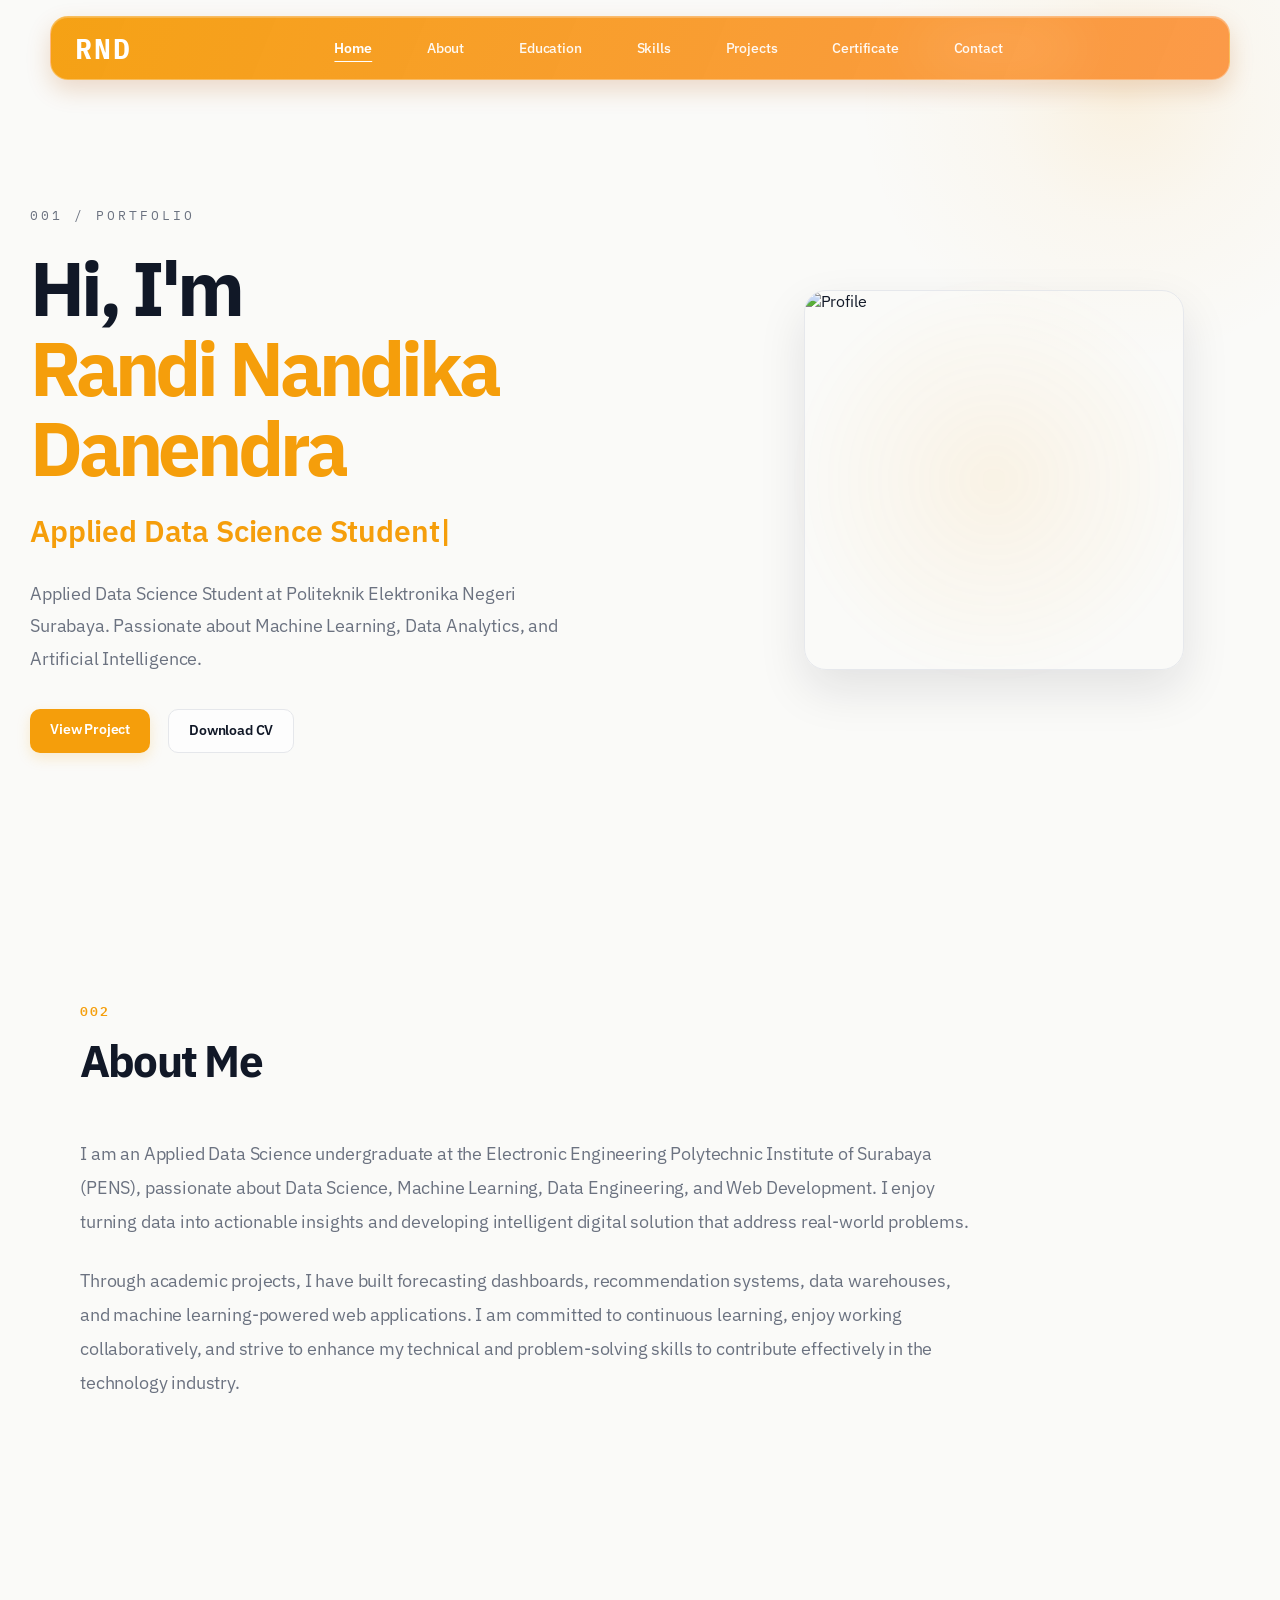
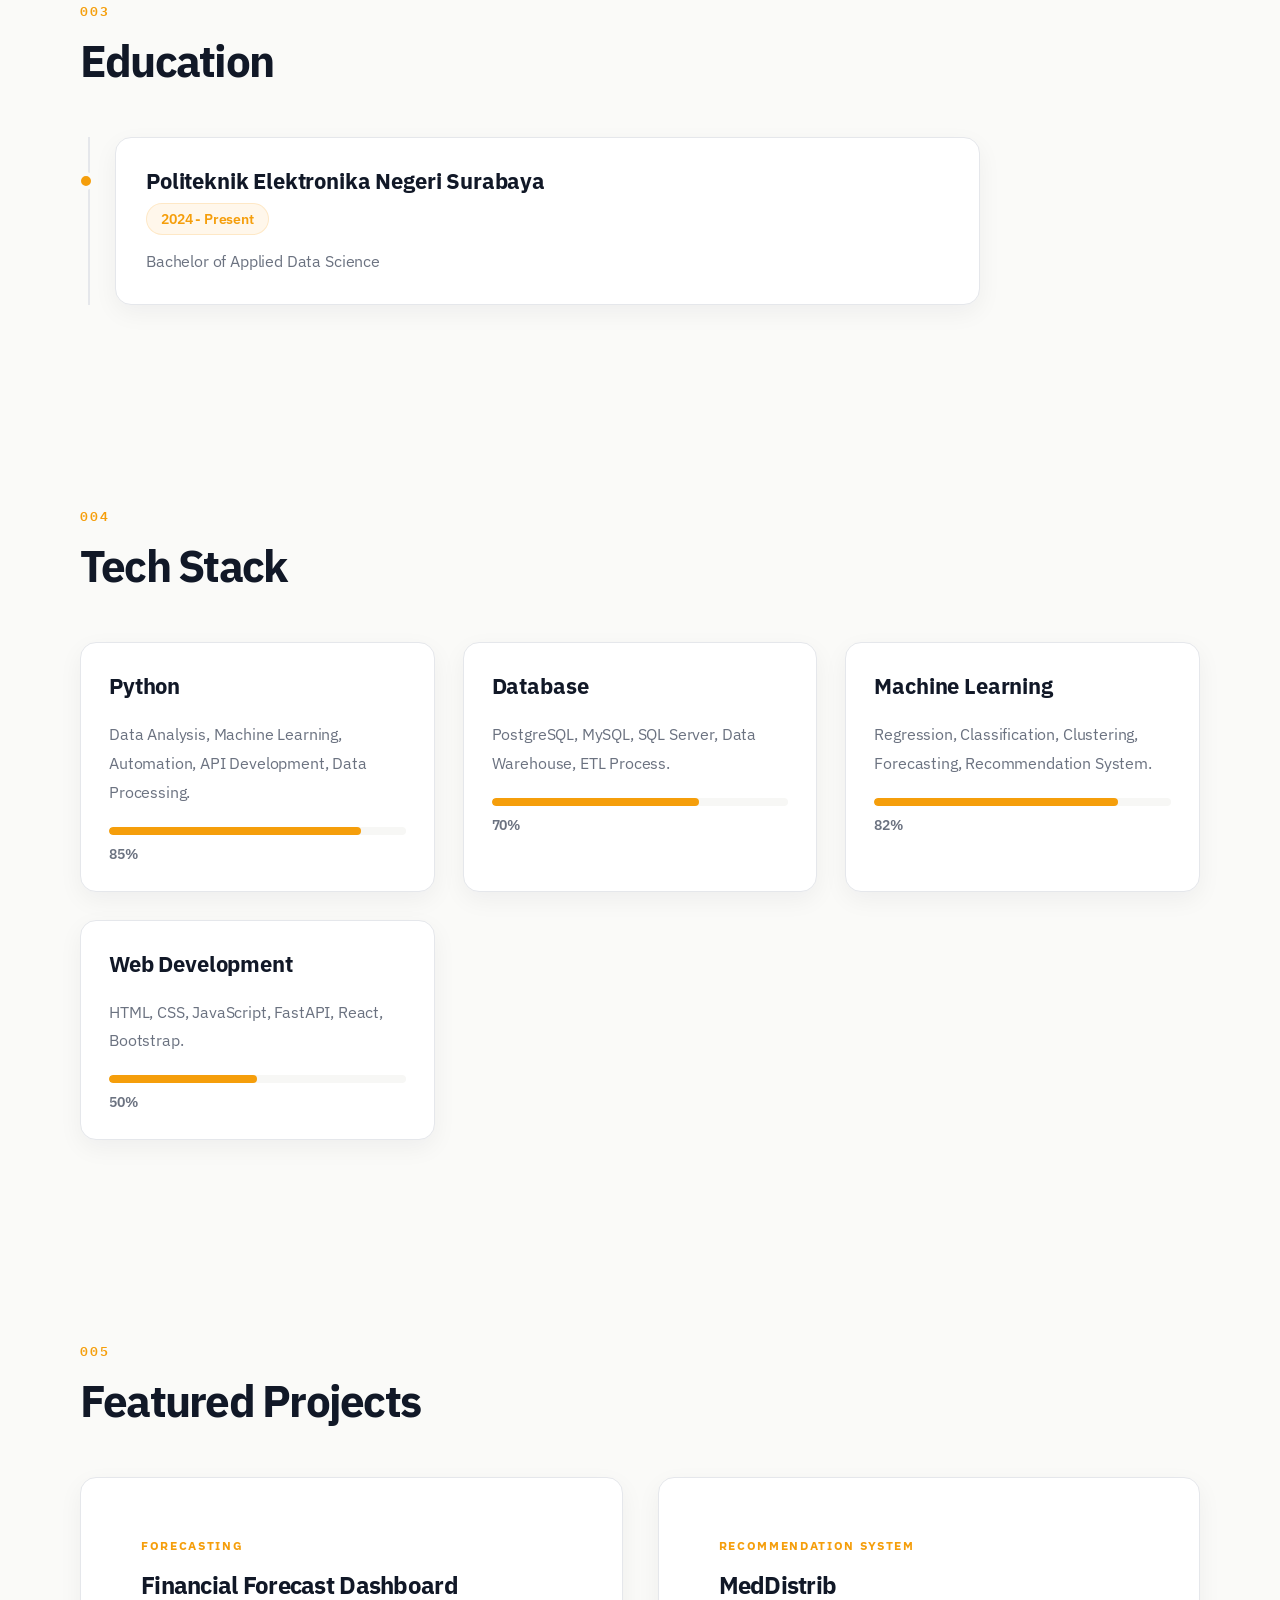
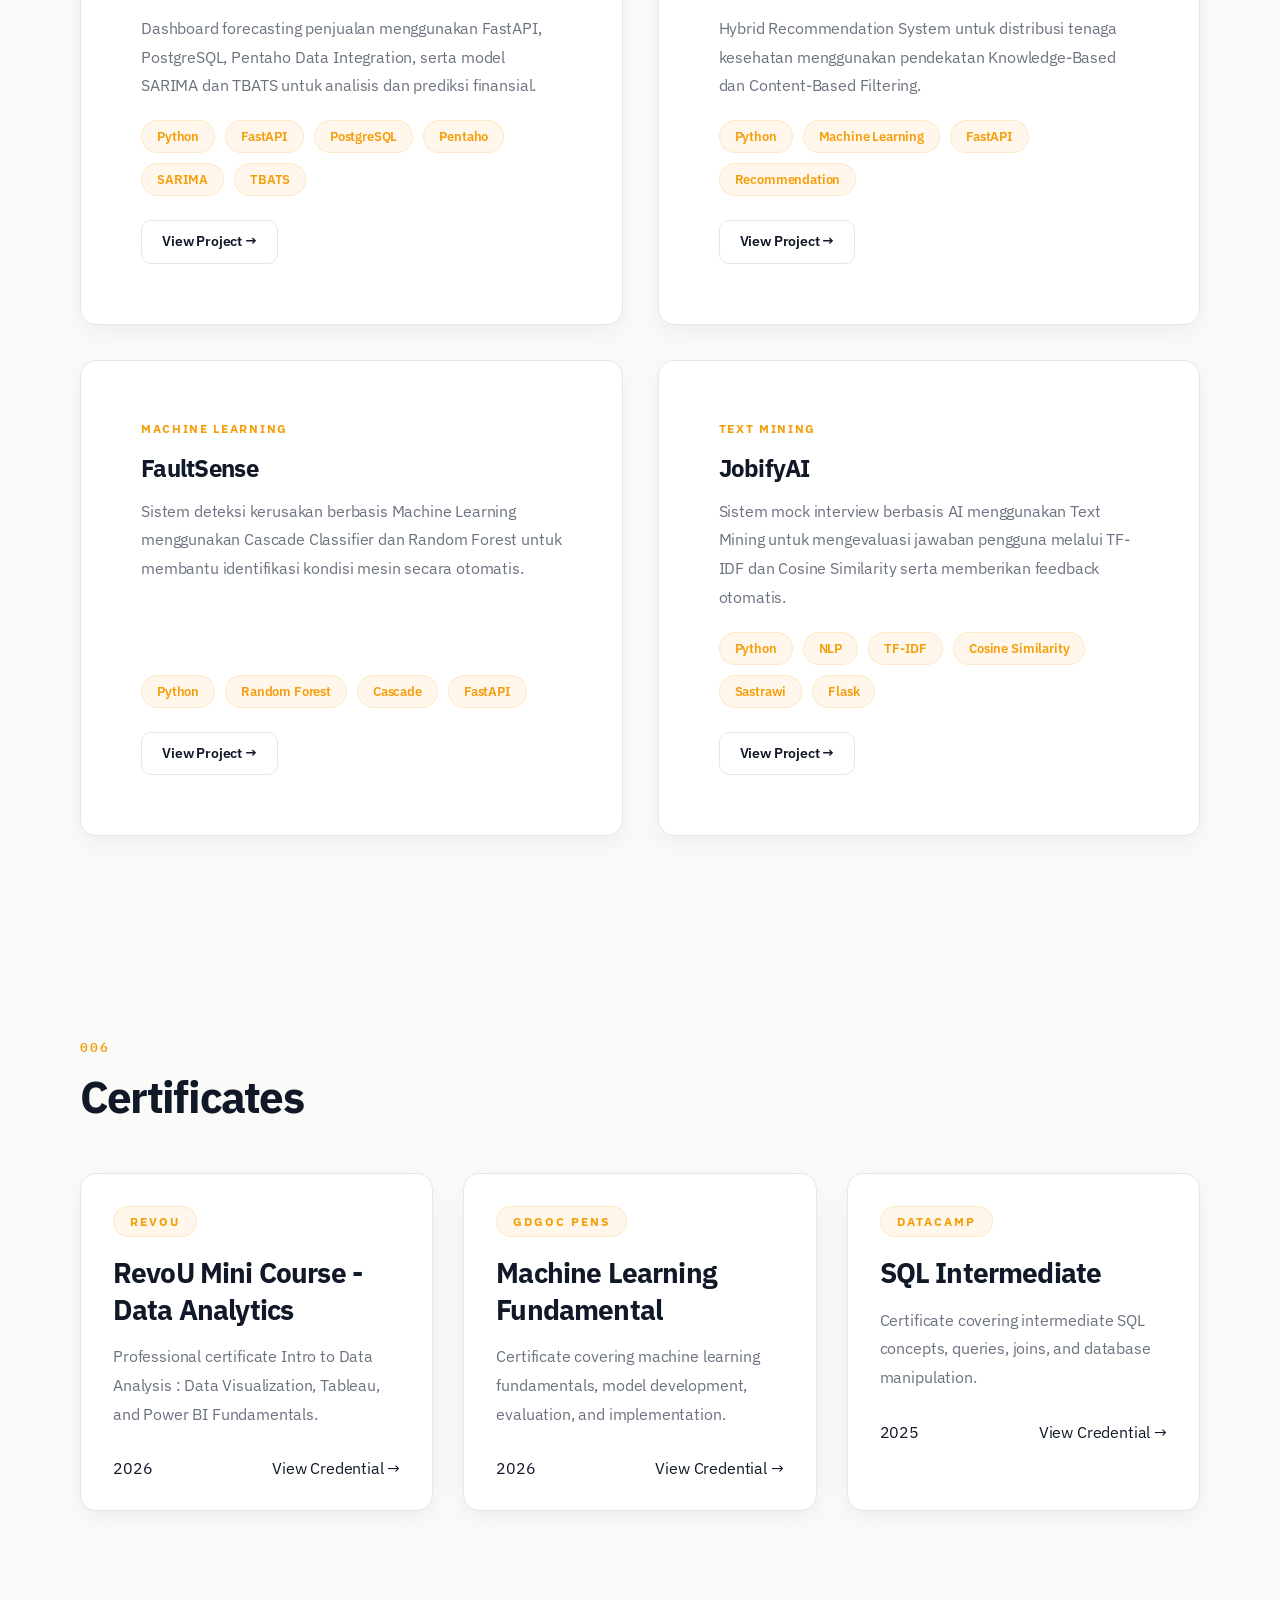
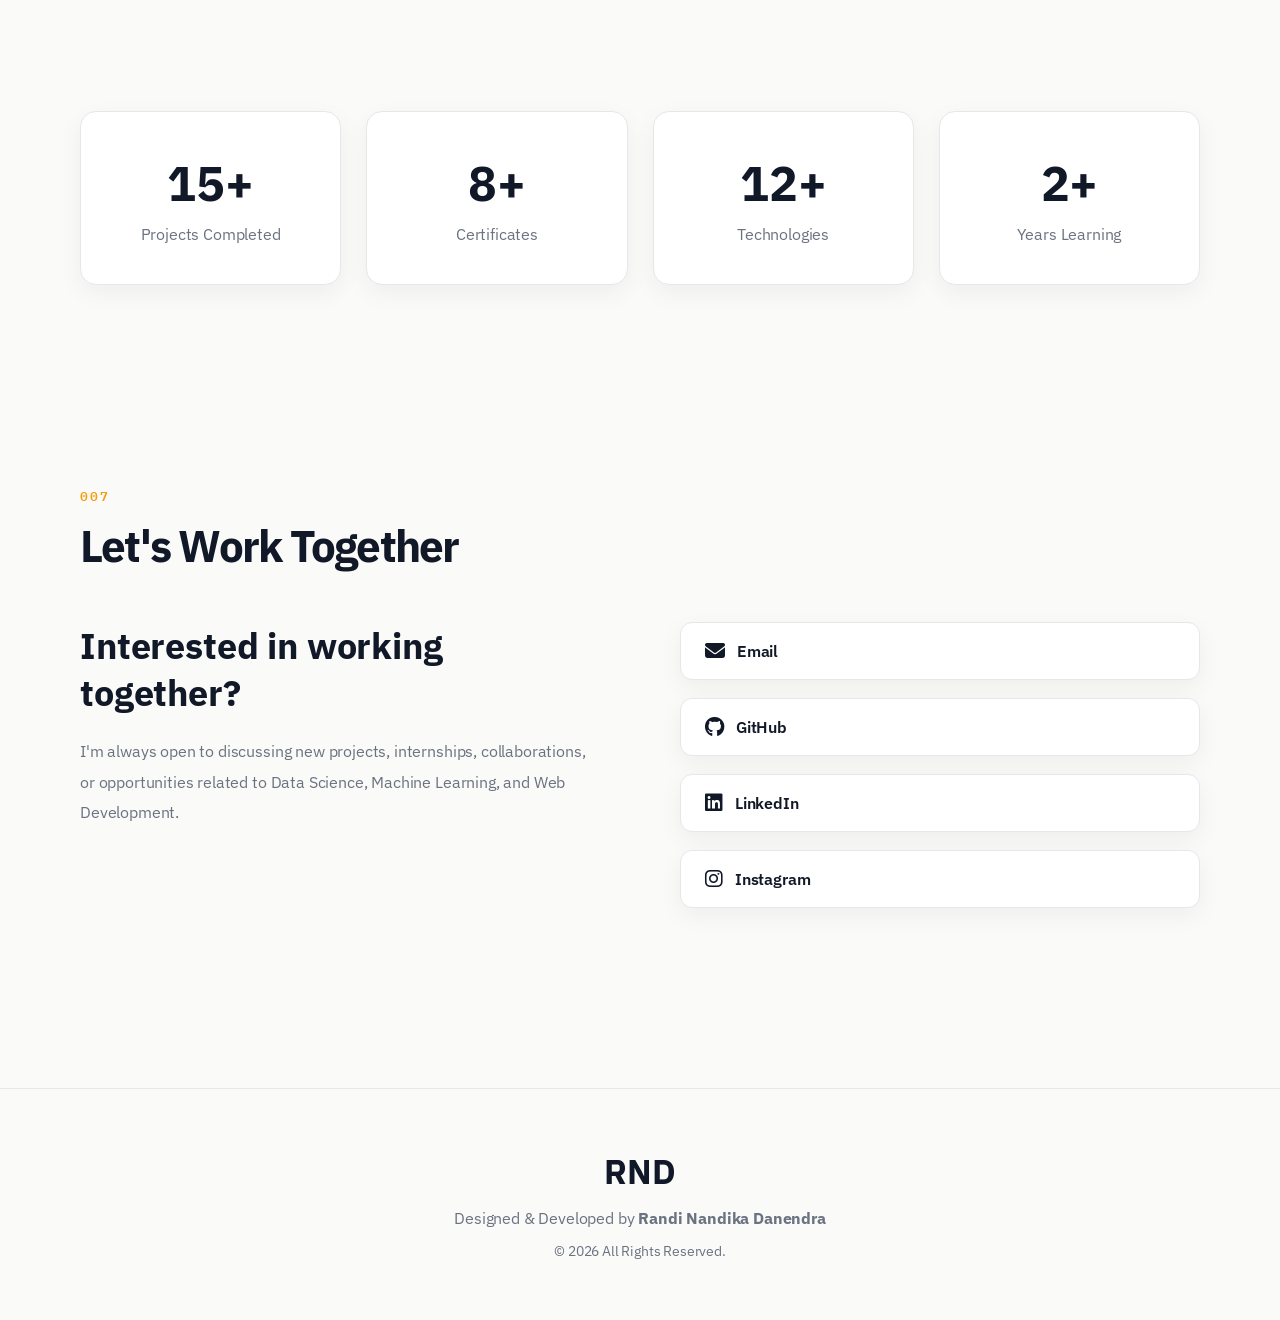
==== commit 397972e5: "Merevisi sertifikat machine learning" ====
--- a/index.html
+++ b/index.html
@@ -435,13 +435,16 @@
                 <span class="certificate-provider">
                     RevoU
                 </span>
+
                 <h3>
                     RevoU Mini Course - Data Analytics
                 </h3>
+
                 <p>
                     Professional certificate Intro to Data Analysis :
                     Data Visualization, Tableau, and Power BI Fundamentals.
                 </p>
+
                 <div class="certificate-footer">
                     <span>
                         2026
@@ -460,7 +463,7 @@
                 </span>
 
                 <h3>
-                    Machine Learning
+                    Machine Learning Fundamental
                 </h3>
 
                 <p>
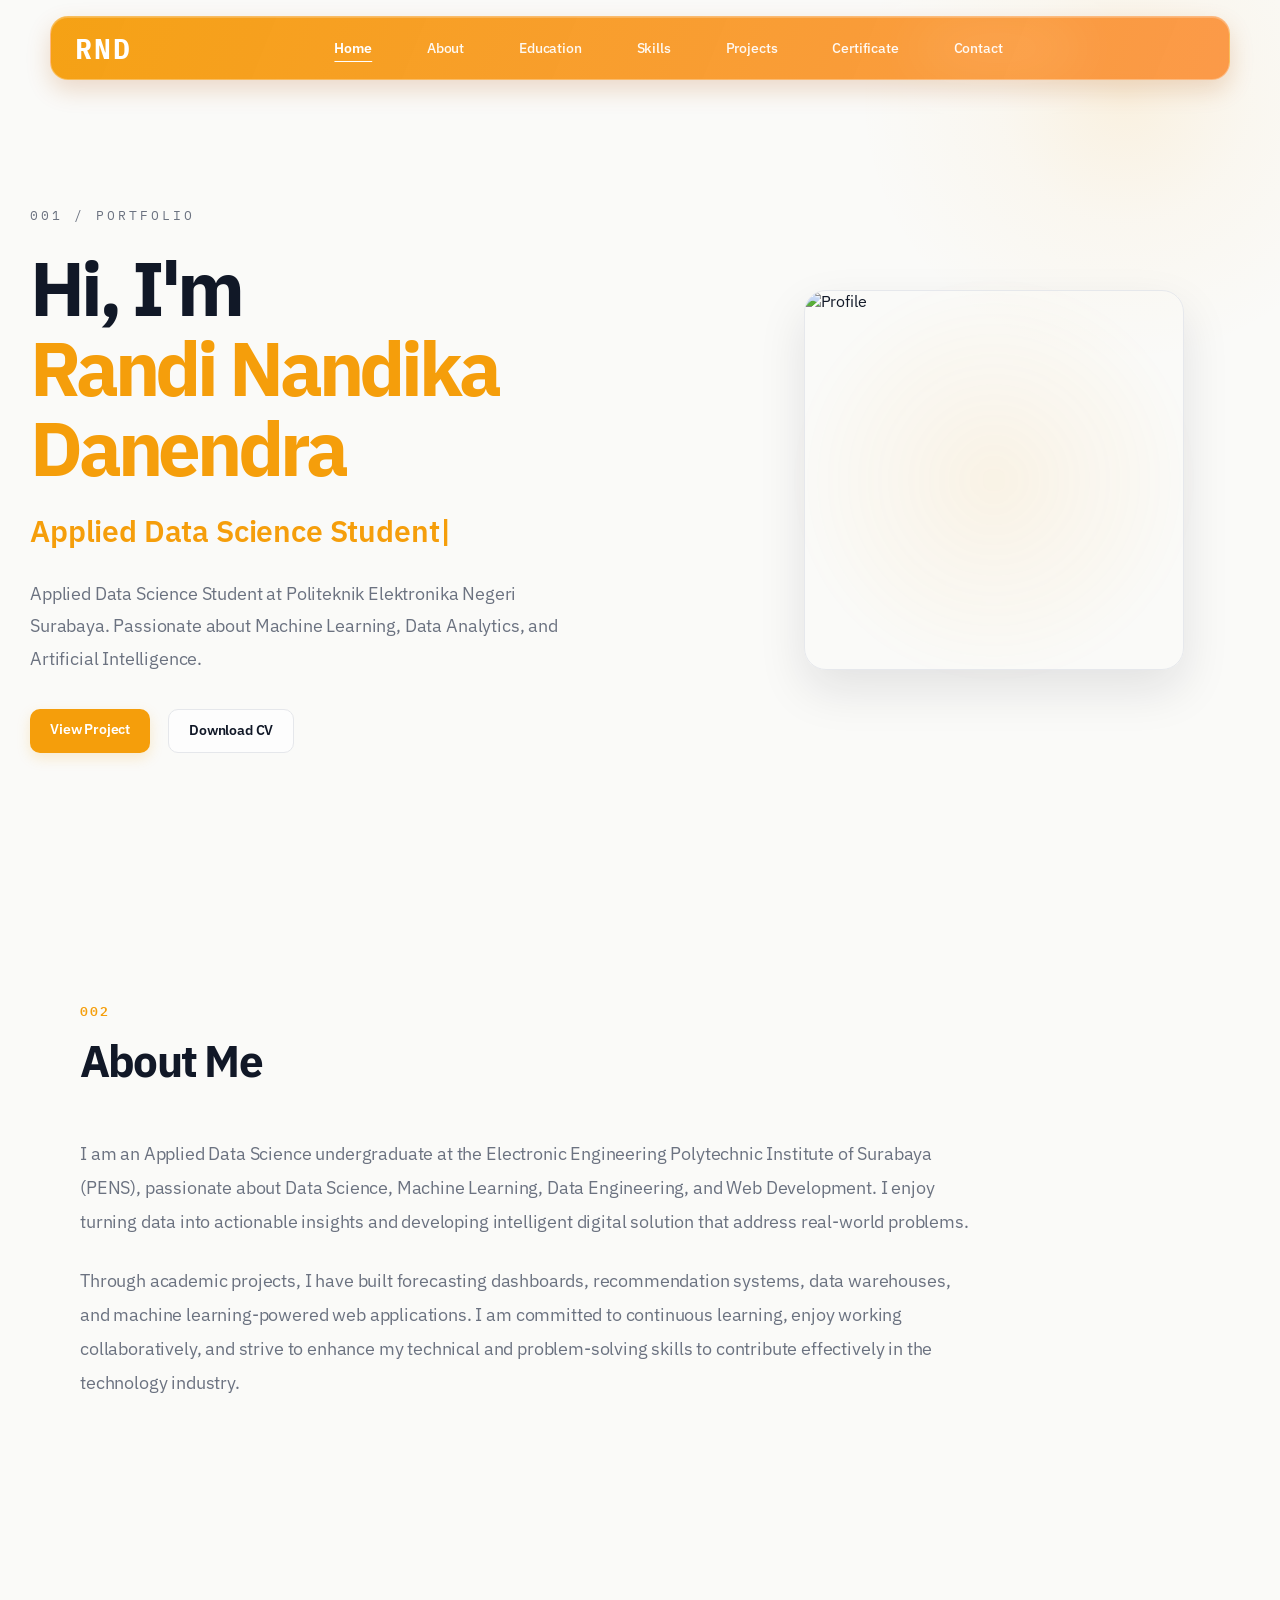
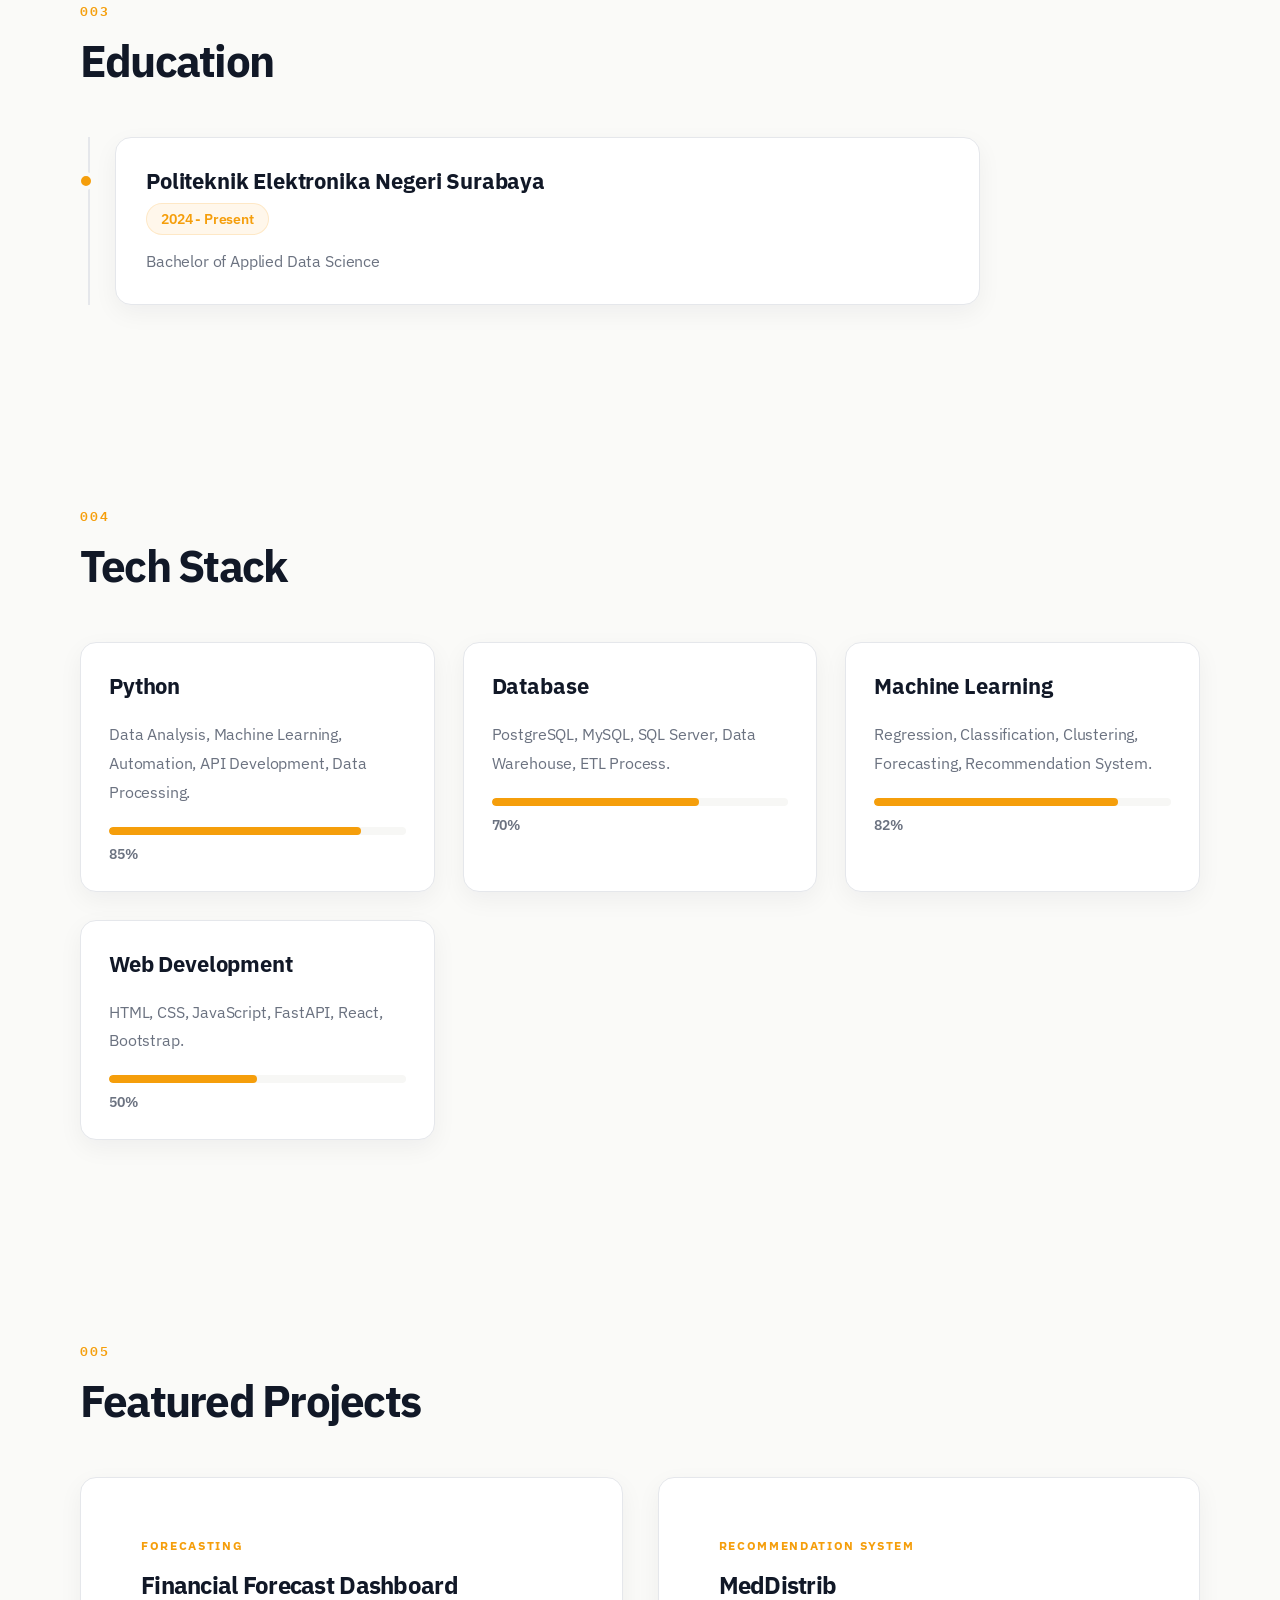
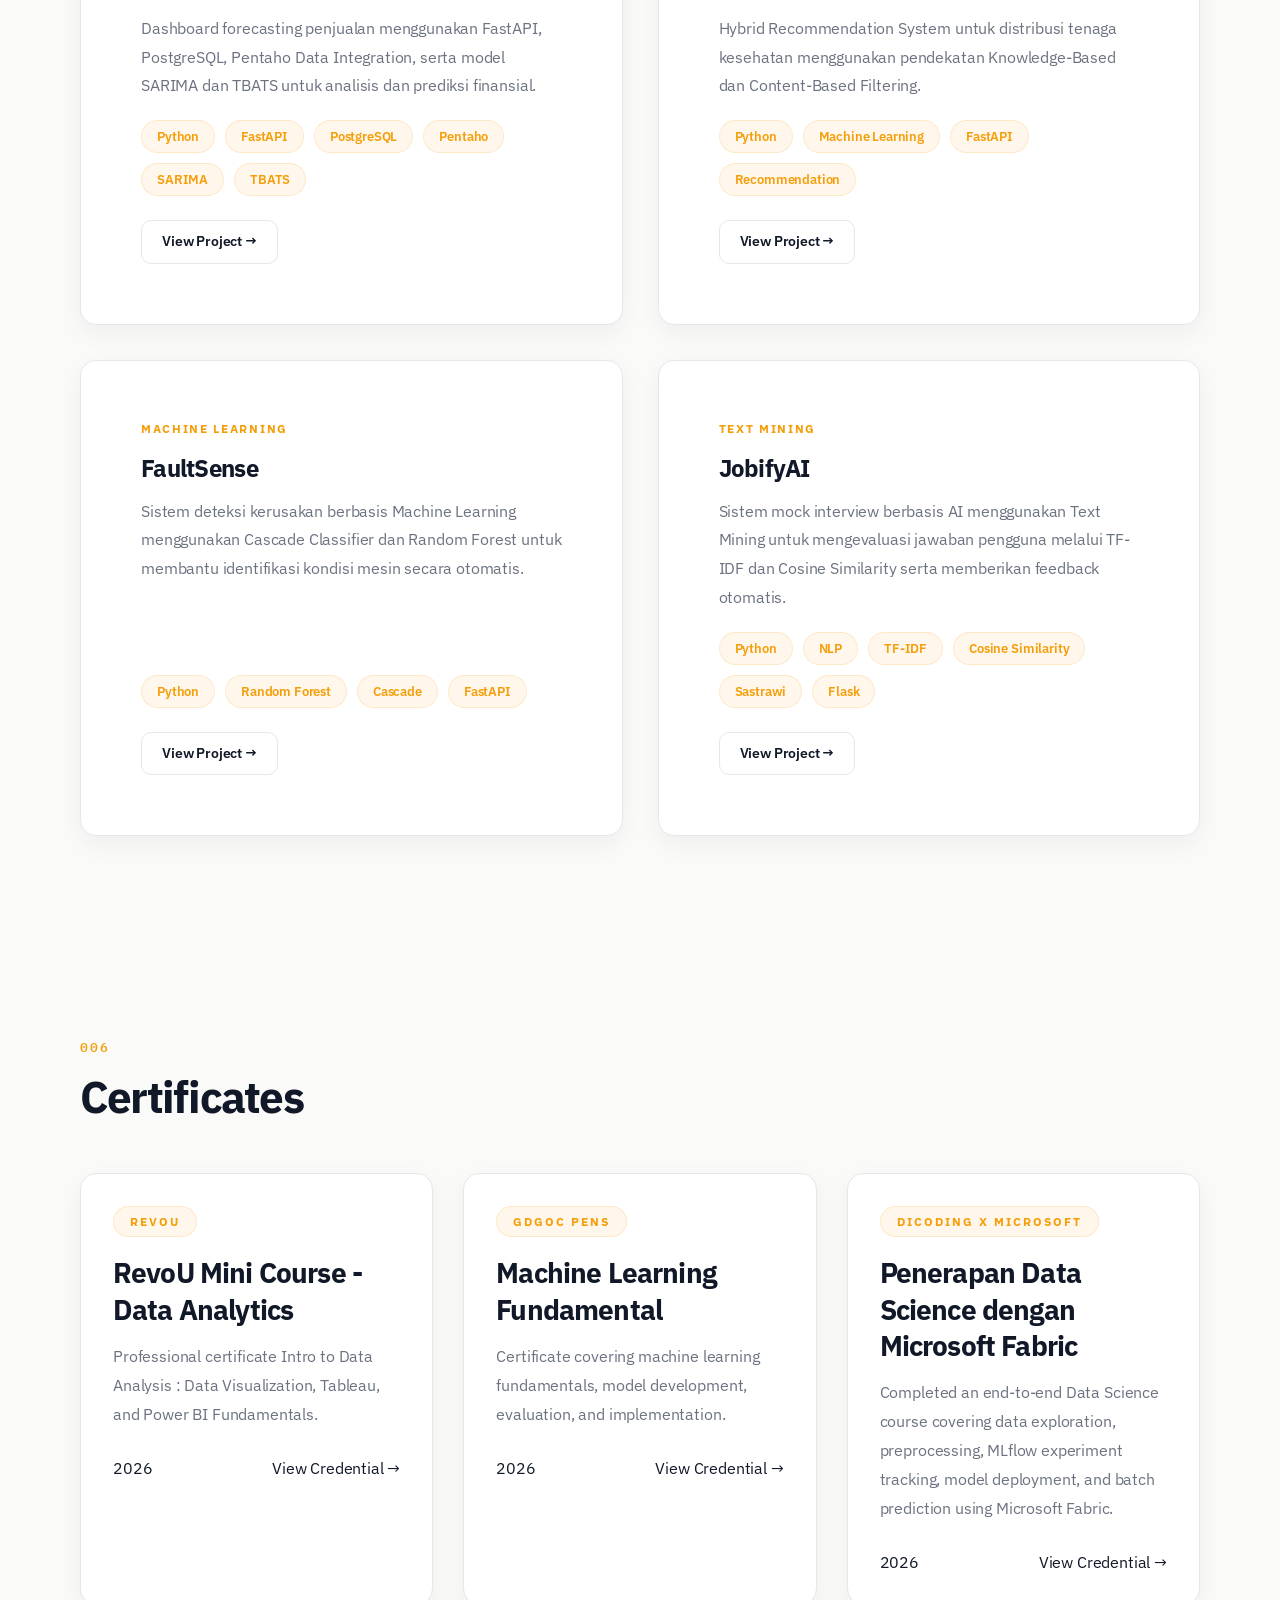
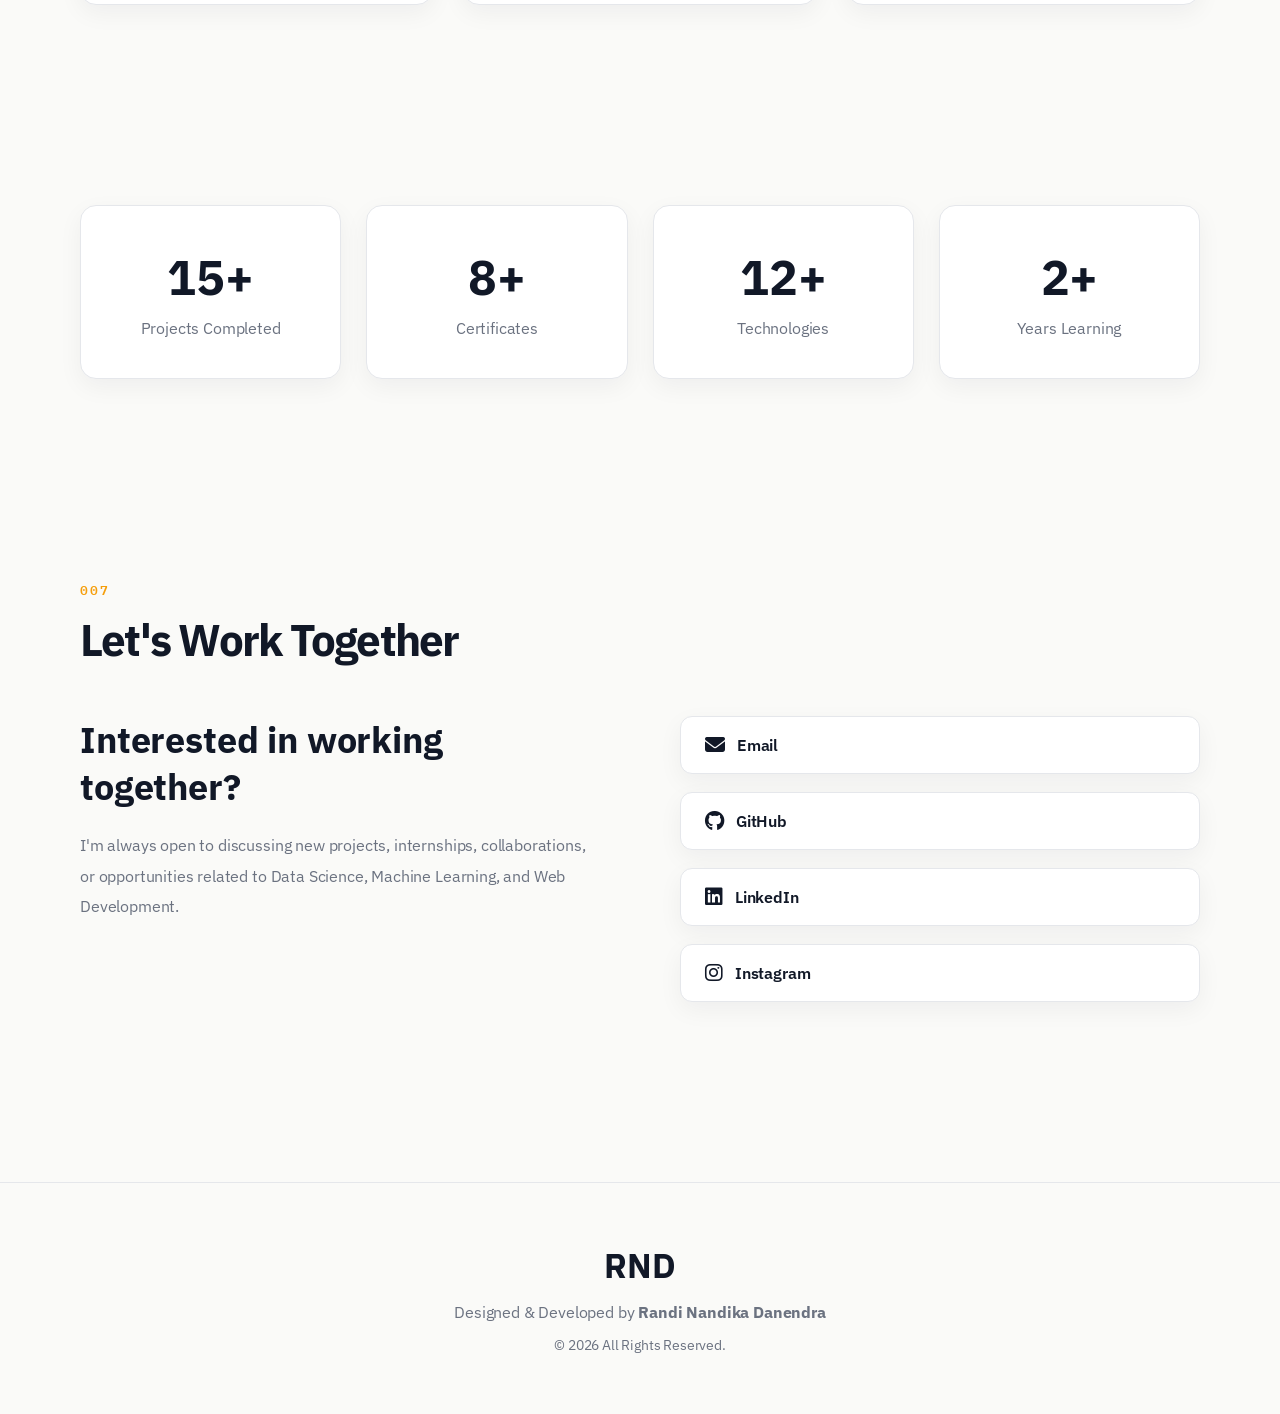
==== commit 0fd27631: "Menambahkan certificate 3" ====
--- a/index.html
+++ b/index.html
@@ -481,23 +481,24 @@
                 </div>
             </div>
 
-            <!-- Certificate 3 -->
+            <!-- Certificate -->
             <div class="certificate-card">
                 <span class="certificate-provider">
-                    DataCamp
+                    Dicoding x Microsoft
                 </span>
                 <h3>
-                    SQL Intermediate
+                    Penerapan Data Science dengan Microsoft Fabric
                 </h3>
                 <p>
-                    Certificate covering intermediate SQL concepts,
-                    queries, joins, and database manipulation.
+                    Completed an end-to-end Data Science course covering data exploration,
+                    preprocessing, MLflow experiment tracking, model deployment, and batch
+                    prediction using Microsoft Fabric.
                 </p>
                 <div class="certificate-footer">
                     <span>
-                        2025
+                        2026
                     </span>
-                    <a href="assets/images/certificates/certificate3.png" target="_blank">
+                    <a href="assets/images/certificates/certificate3.pdf" target="_blank">
                         View Credential →
                     </a>
                 </div>
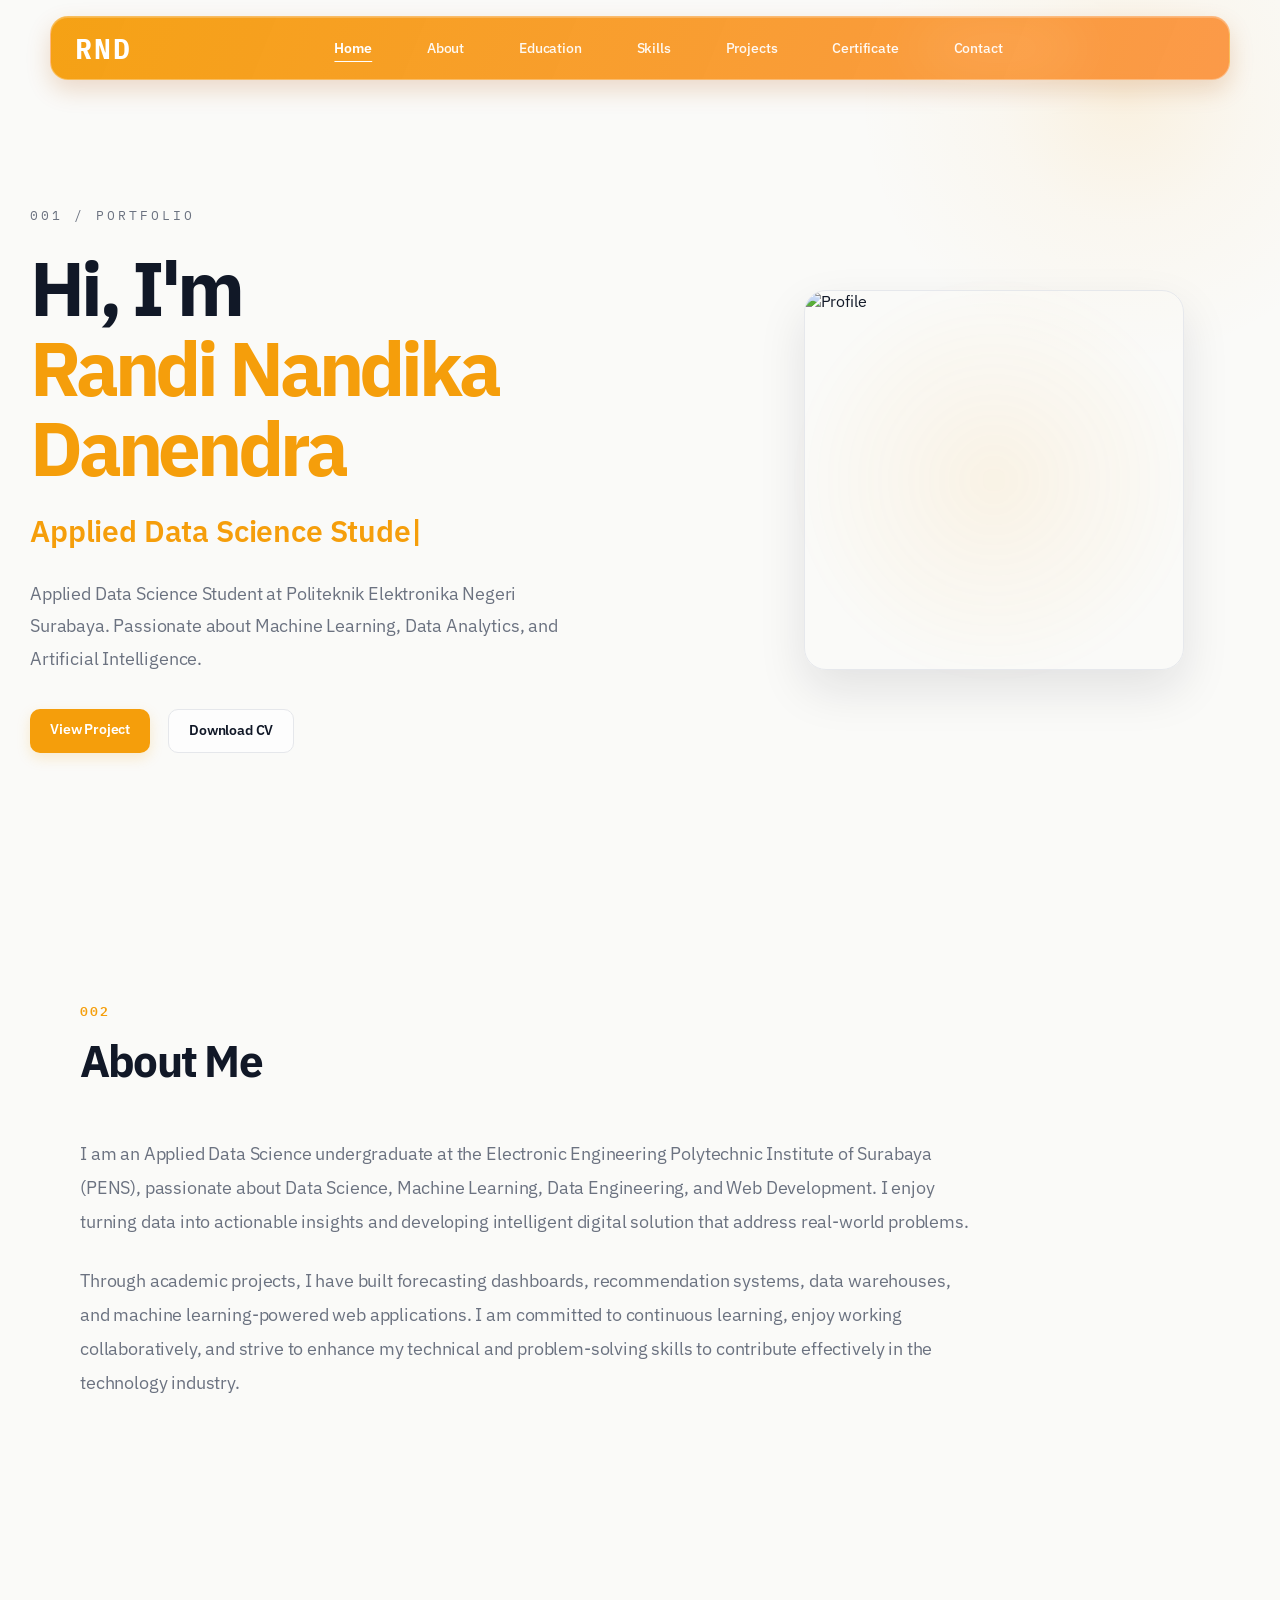
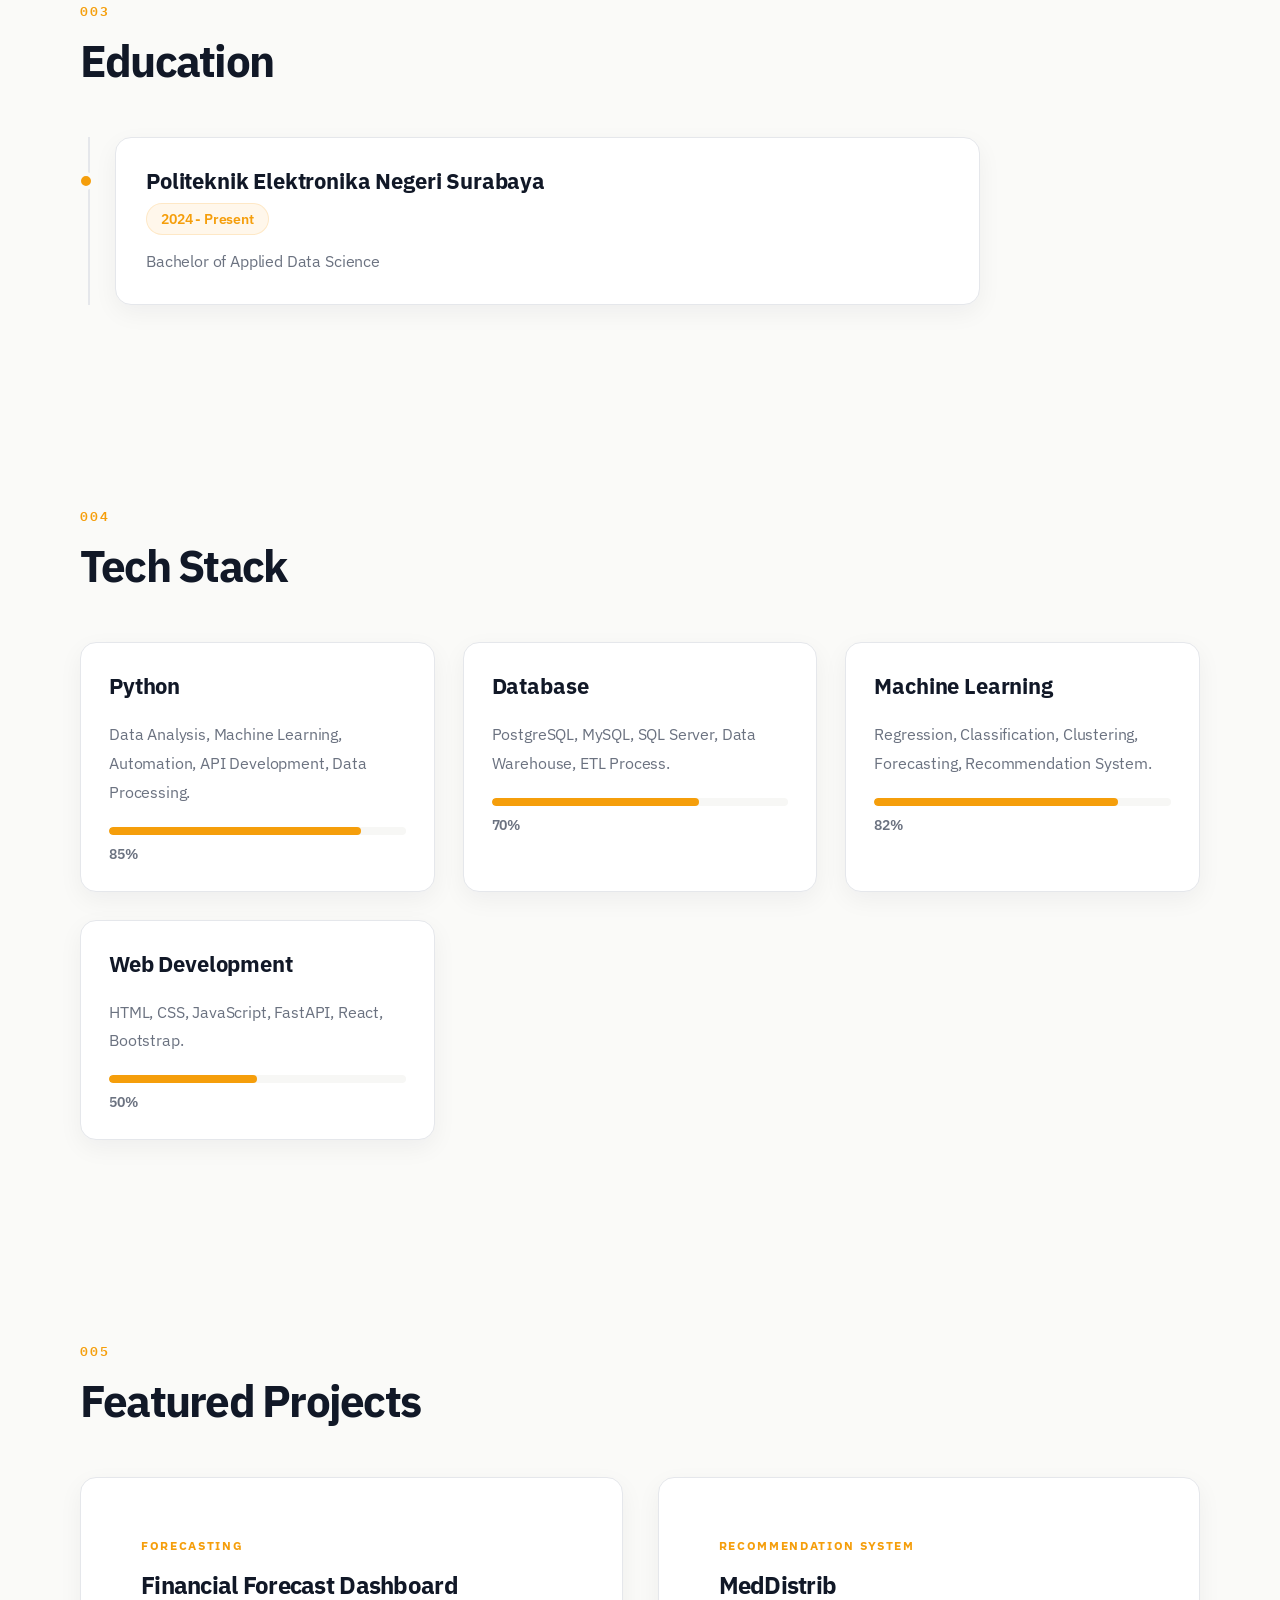
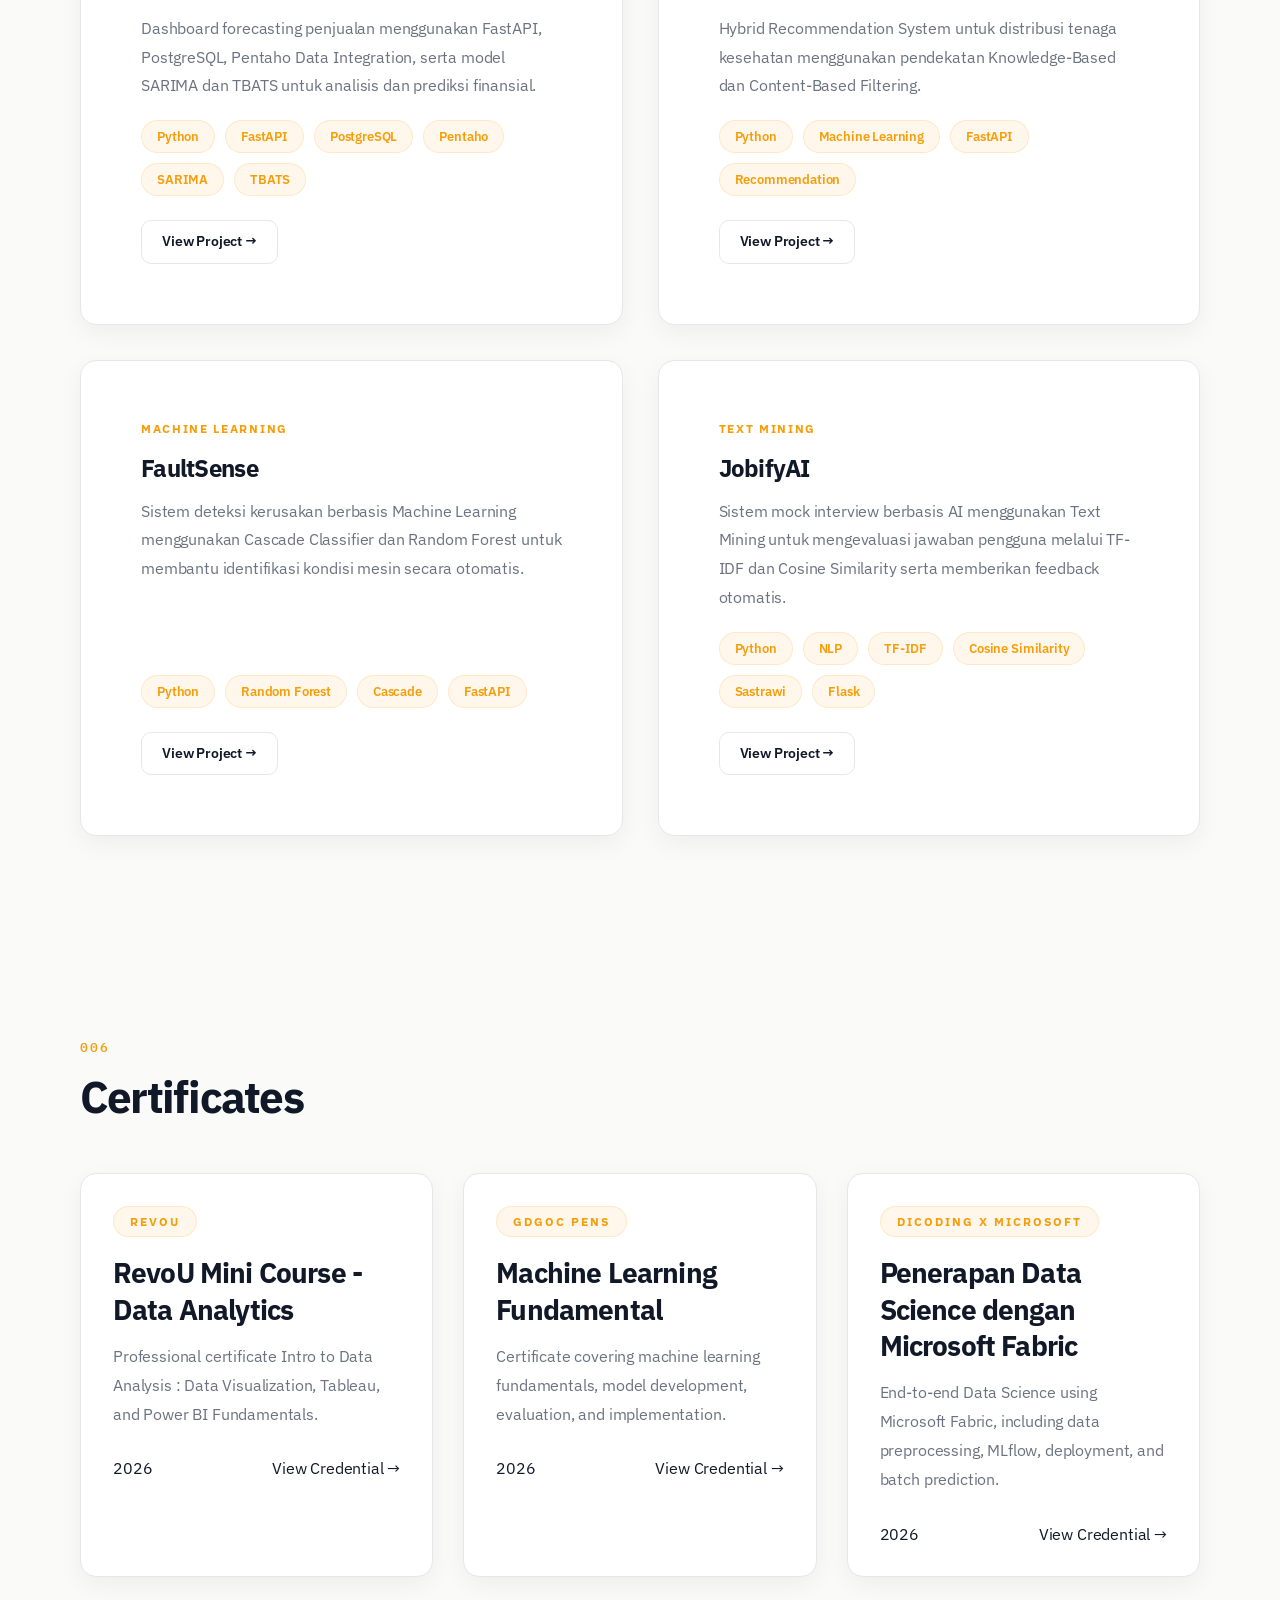
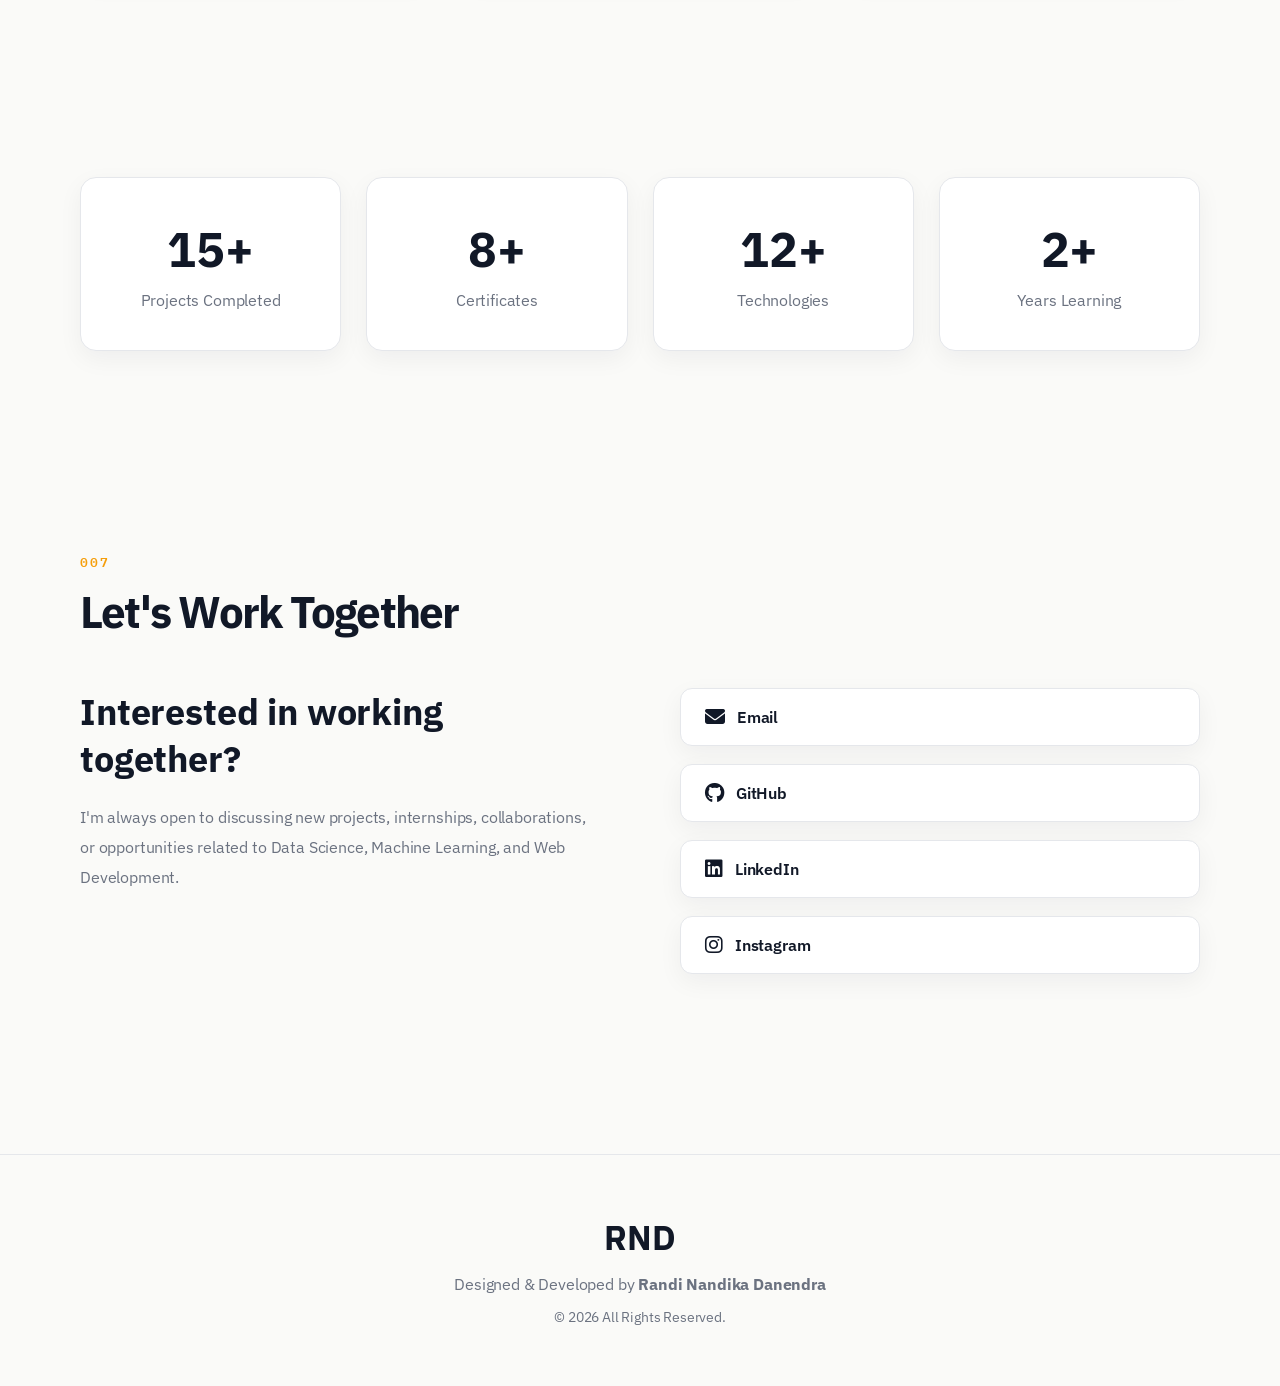
==== commit f3852f2f: "Memperbarui kalimat pada sertifikat 3" ====
--- a/index.html
+++ b/index.html
@@ -490,9 +490,8 @@
                     Penerapan Data Science dengan Microsoft Fabric
                 </h3>
                 <p>
-                    Completed an end-to-end Data Science course covering data exploration,
-                    preprocessing, MLflow experiment tracking, model deployment, and batch
-                    prediction using Microsoft Fabric.
+                    End-to-end Data Science using Microsoft Fabric, including data
+                    preprocessing, MLflow, deployment, and batch prediction.
                 </p>
                 <div class="certificate-footer">
                     <span>
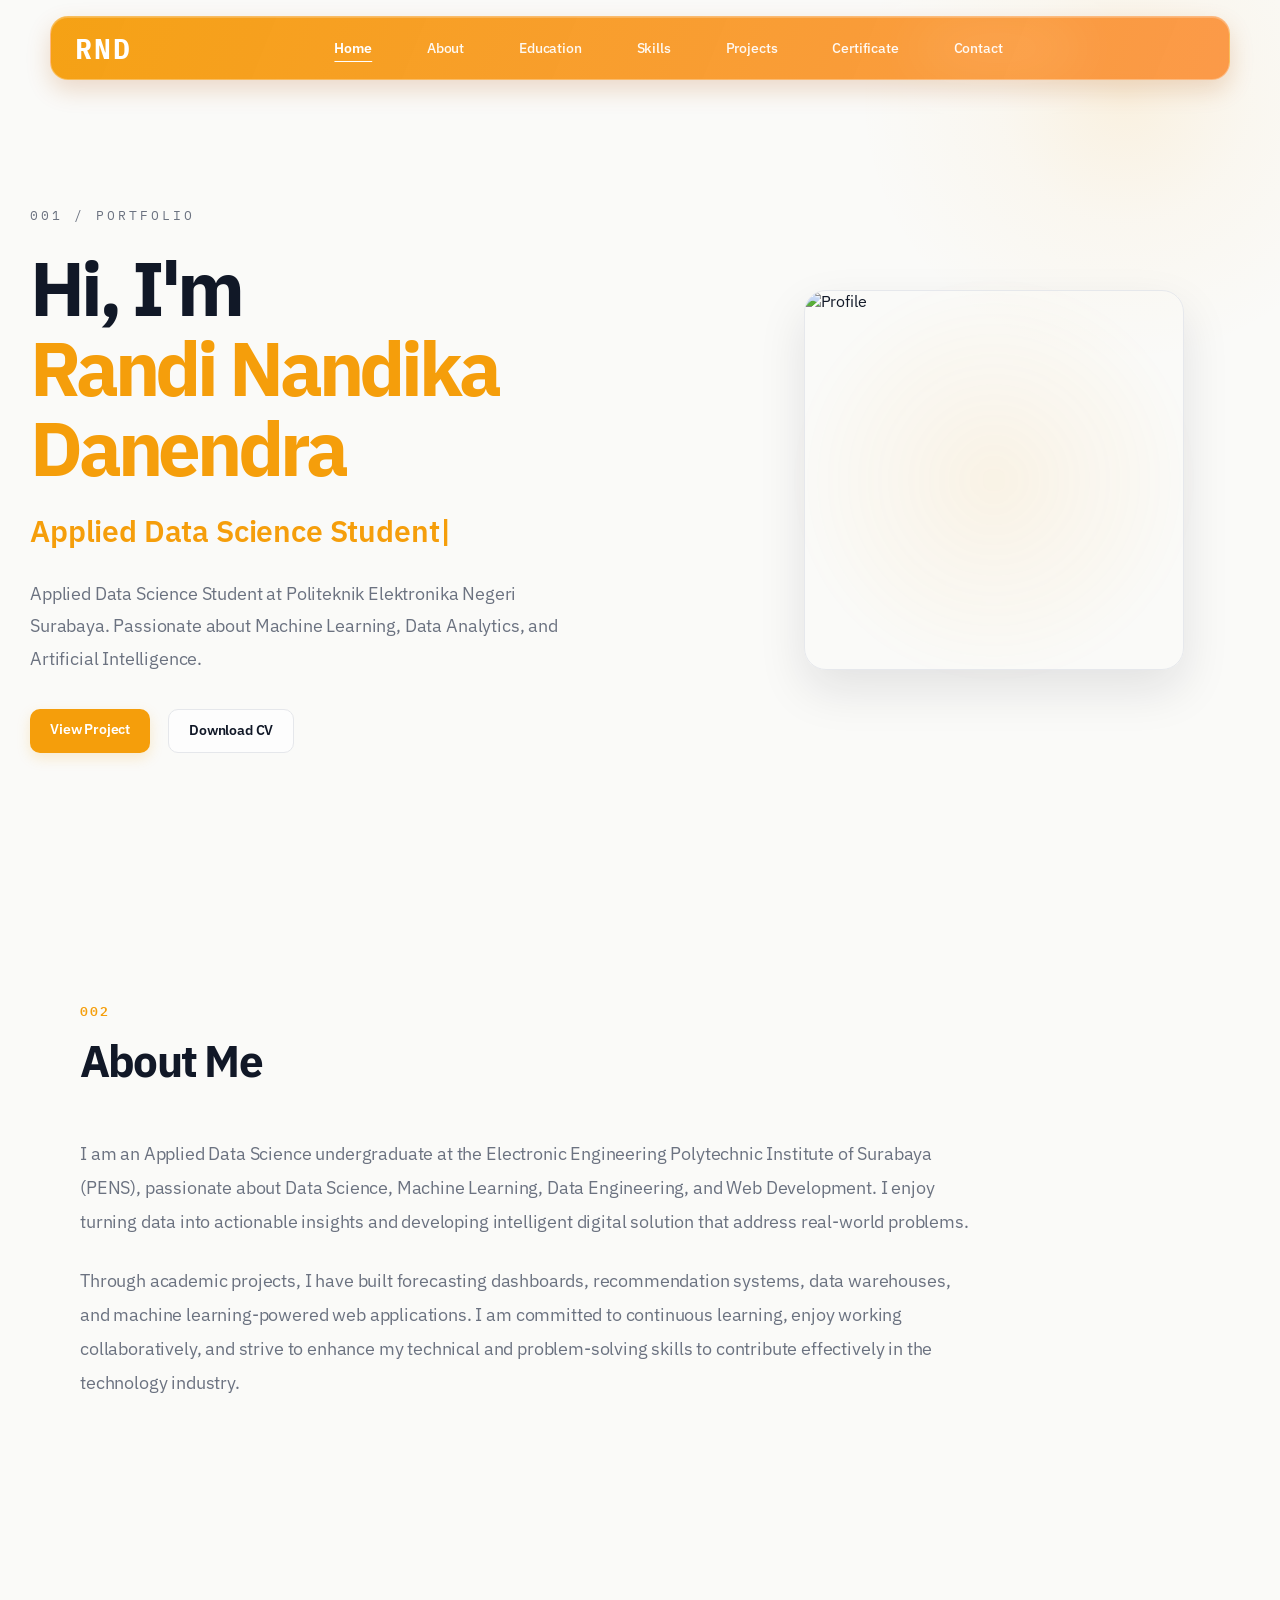
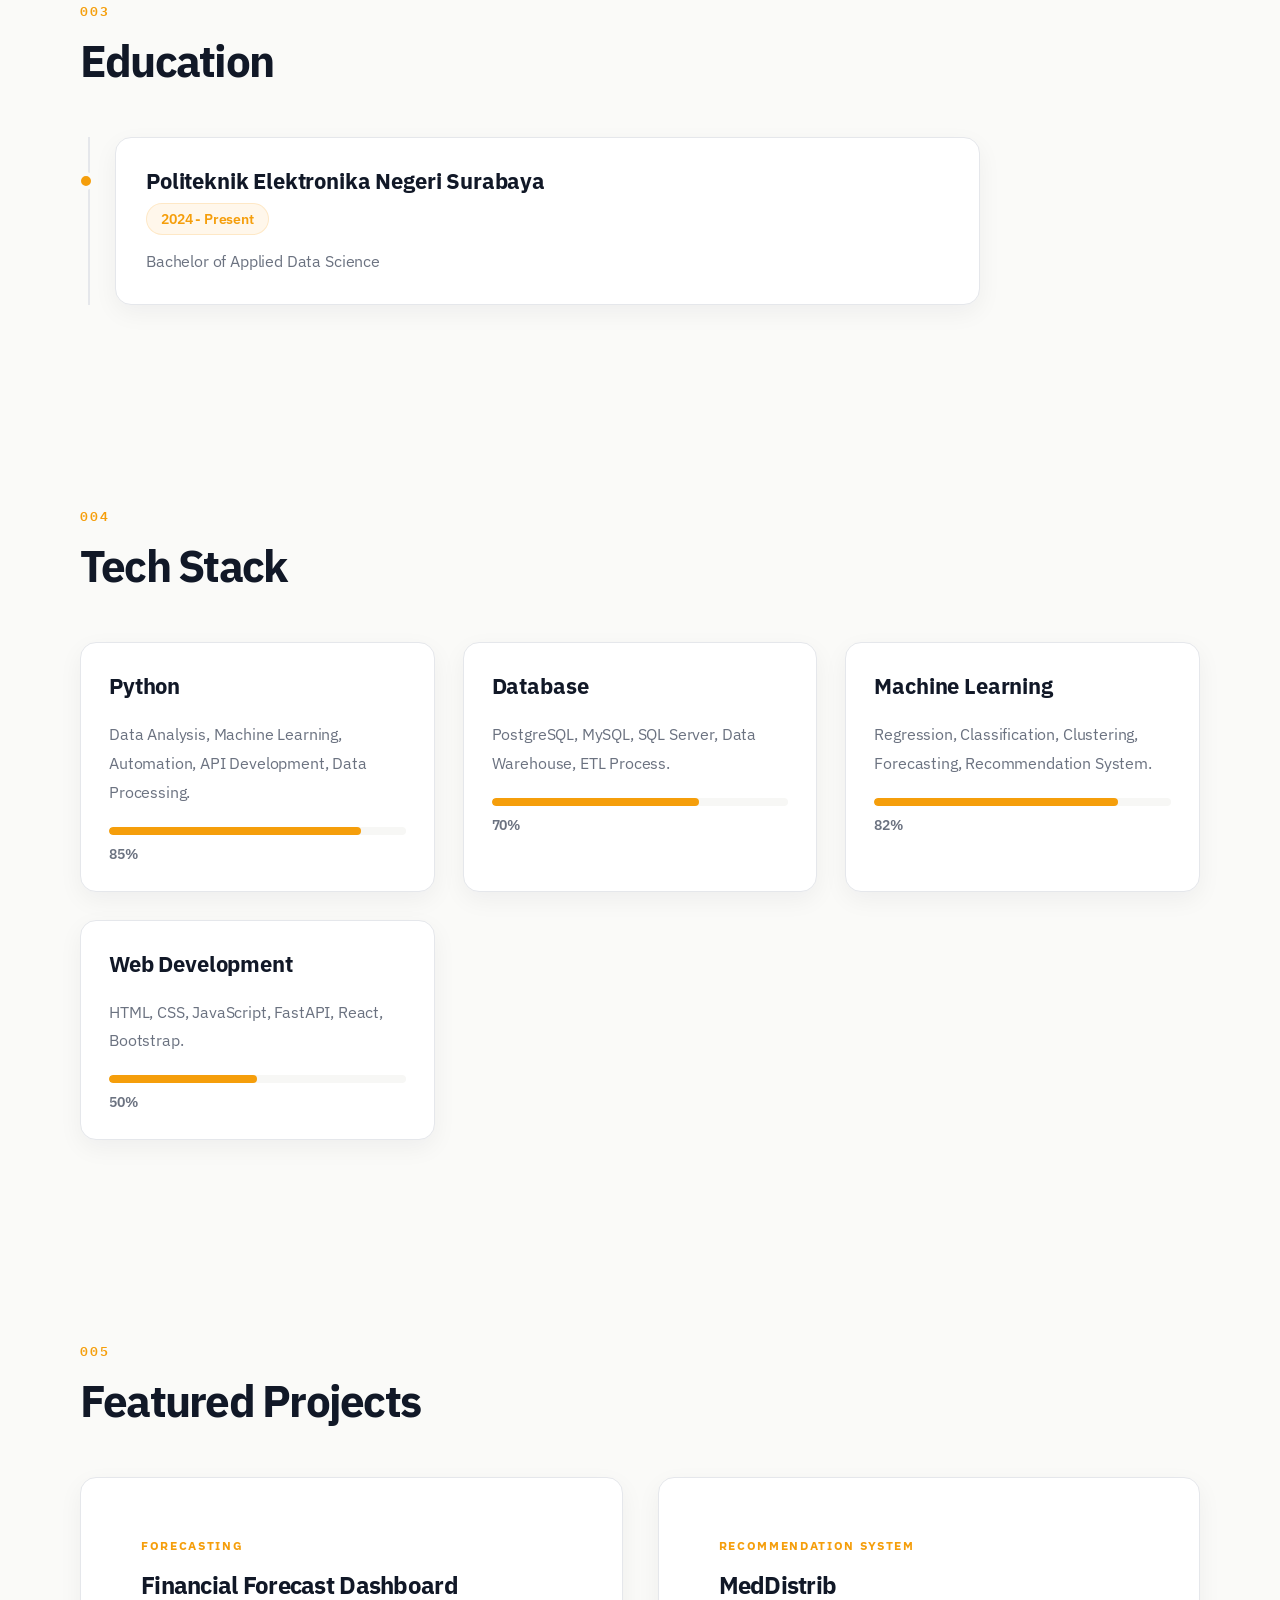
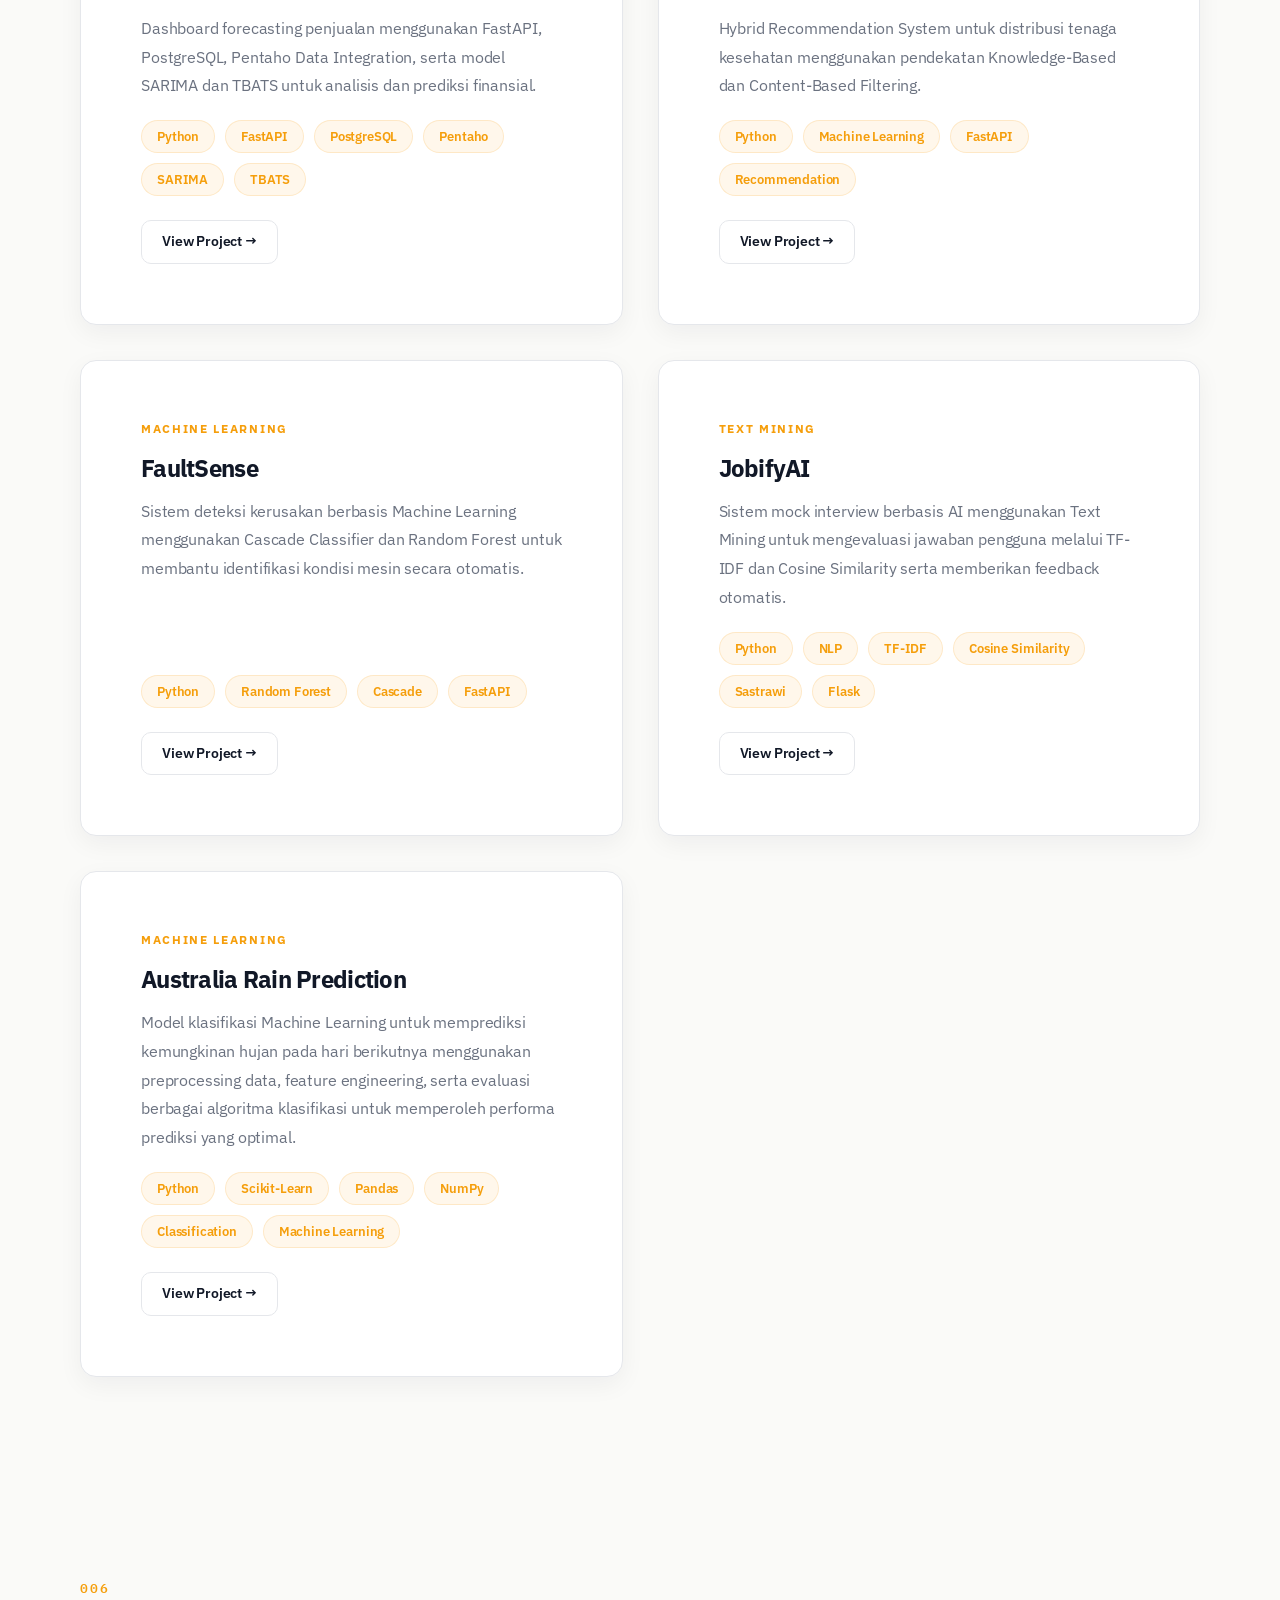
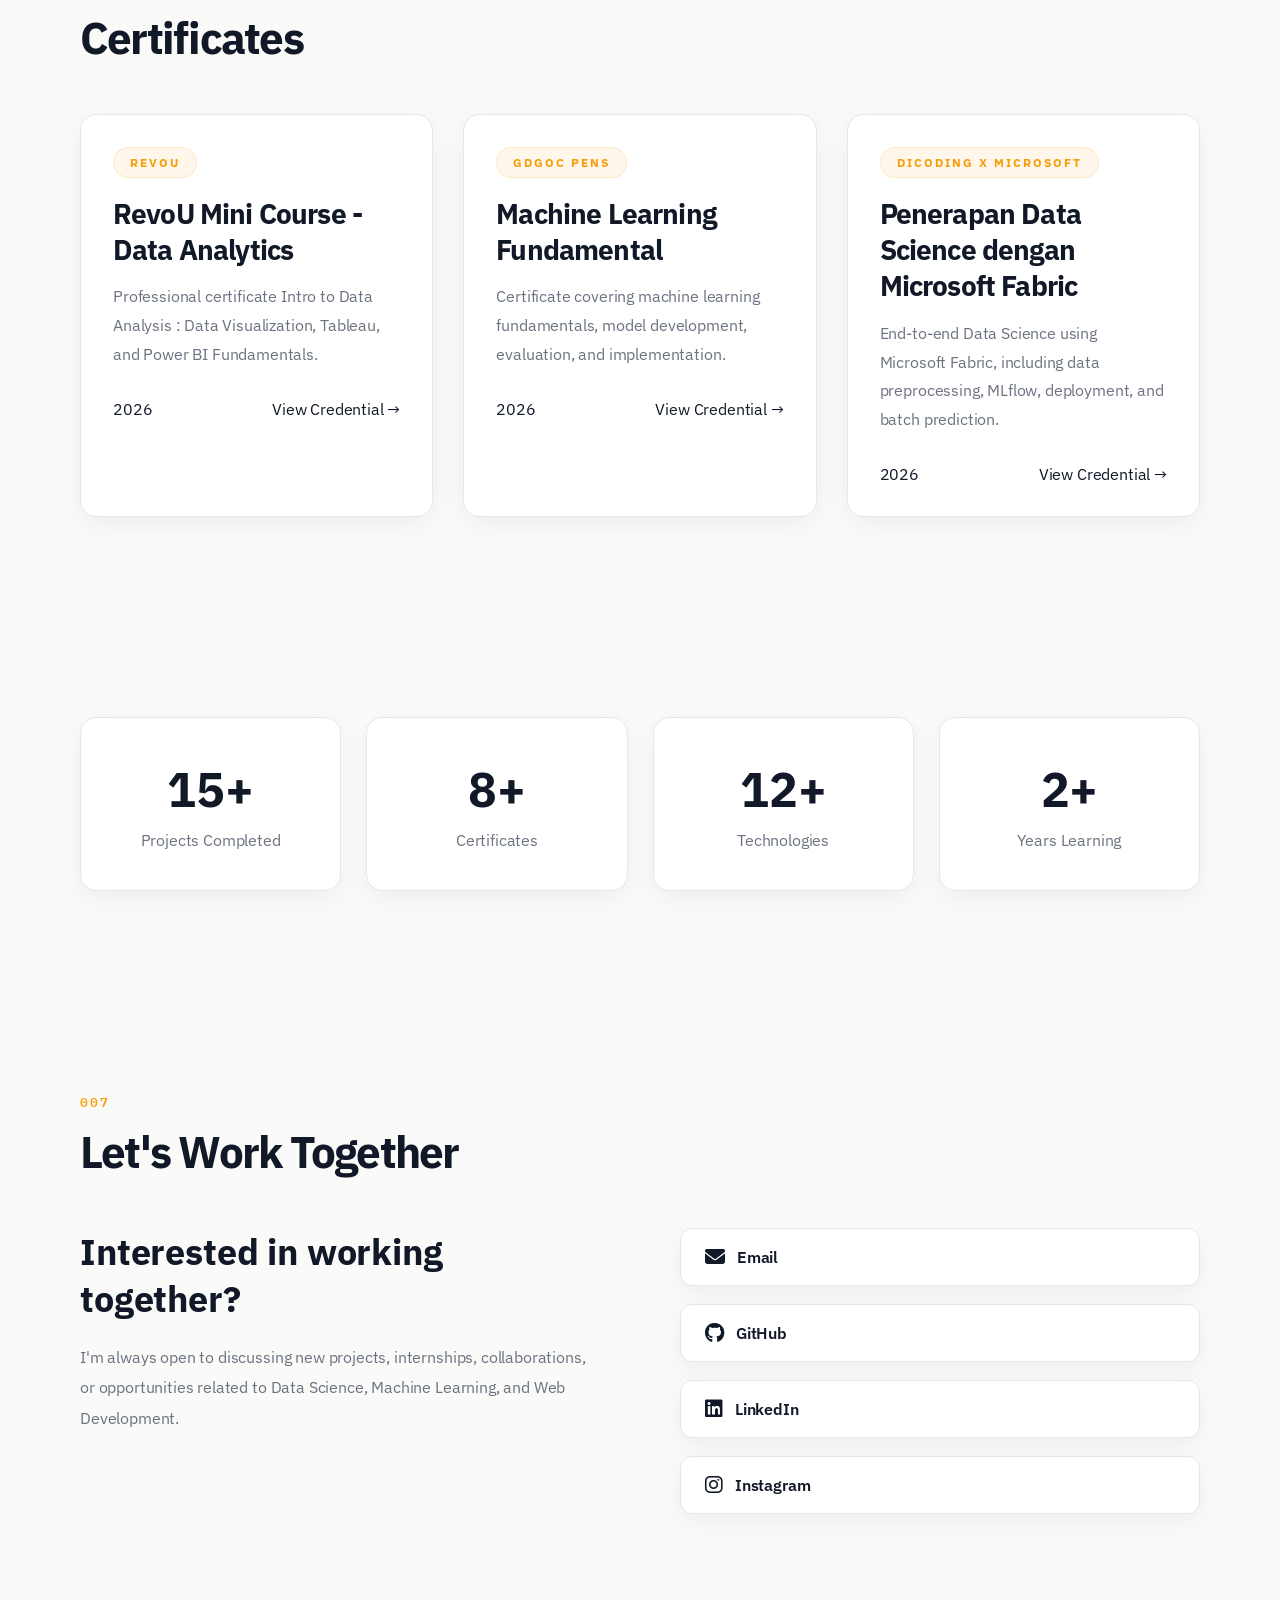
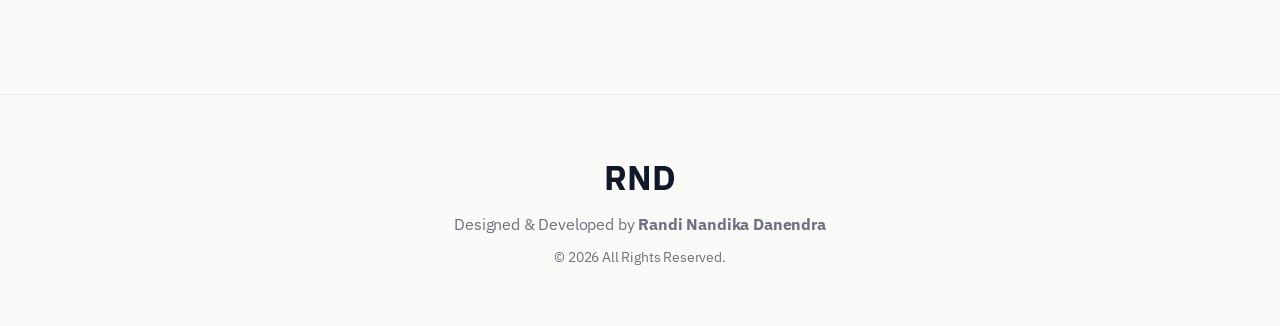
==== commit 68caf97f: "Menambahkan projek" ====
--- a/index.html
+++ b/index.html
@@ -413,6 +413,49 @@
                     </div>
                 </div>
             </div>
+
+            <!-- Project 5 -->
+
+            <div class="project-card">
+
+                <div class="project-content">
+
+                    <span class="project-category">
+                        MACHINE LEARNING
+                    </span>
+
+                    <h3>Australia Rain Prediction</h3>
+
+                    <p>
+                        Model klasifikasi Machine Learning untuk memprediksi
+                        kemungkinan hujan pada hari berikutnya menggunakan
+                        preprocessing data, feature engineering, serta evaluasi
+                        berbagai algoritma klasifikasi untuk memperoleh performa
+                        prediksi yang optimal.
+                    </p>
+
+                    <div class="project-stack">
+                        <span>Python</span>
+                        <span>Scikit-Learn</span>
+                        <span>Pandas</span>
+                        <span>NumPy</span>
+                        <span>Classification</span>
+                        <span>Machine Learning</span>
+                    </div>
+
+                    <div class="project-footer">
+
+                        <a href="https://github.com/USERNAME/AustraliaRainPrediction" target="_blank"
+                            class="project-link">
+
+                            View Project →
+                        </a>
+
+                    </div>
+
+                </div>
+
+            </div>
         </div>
     </section>
 
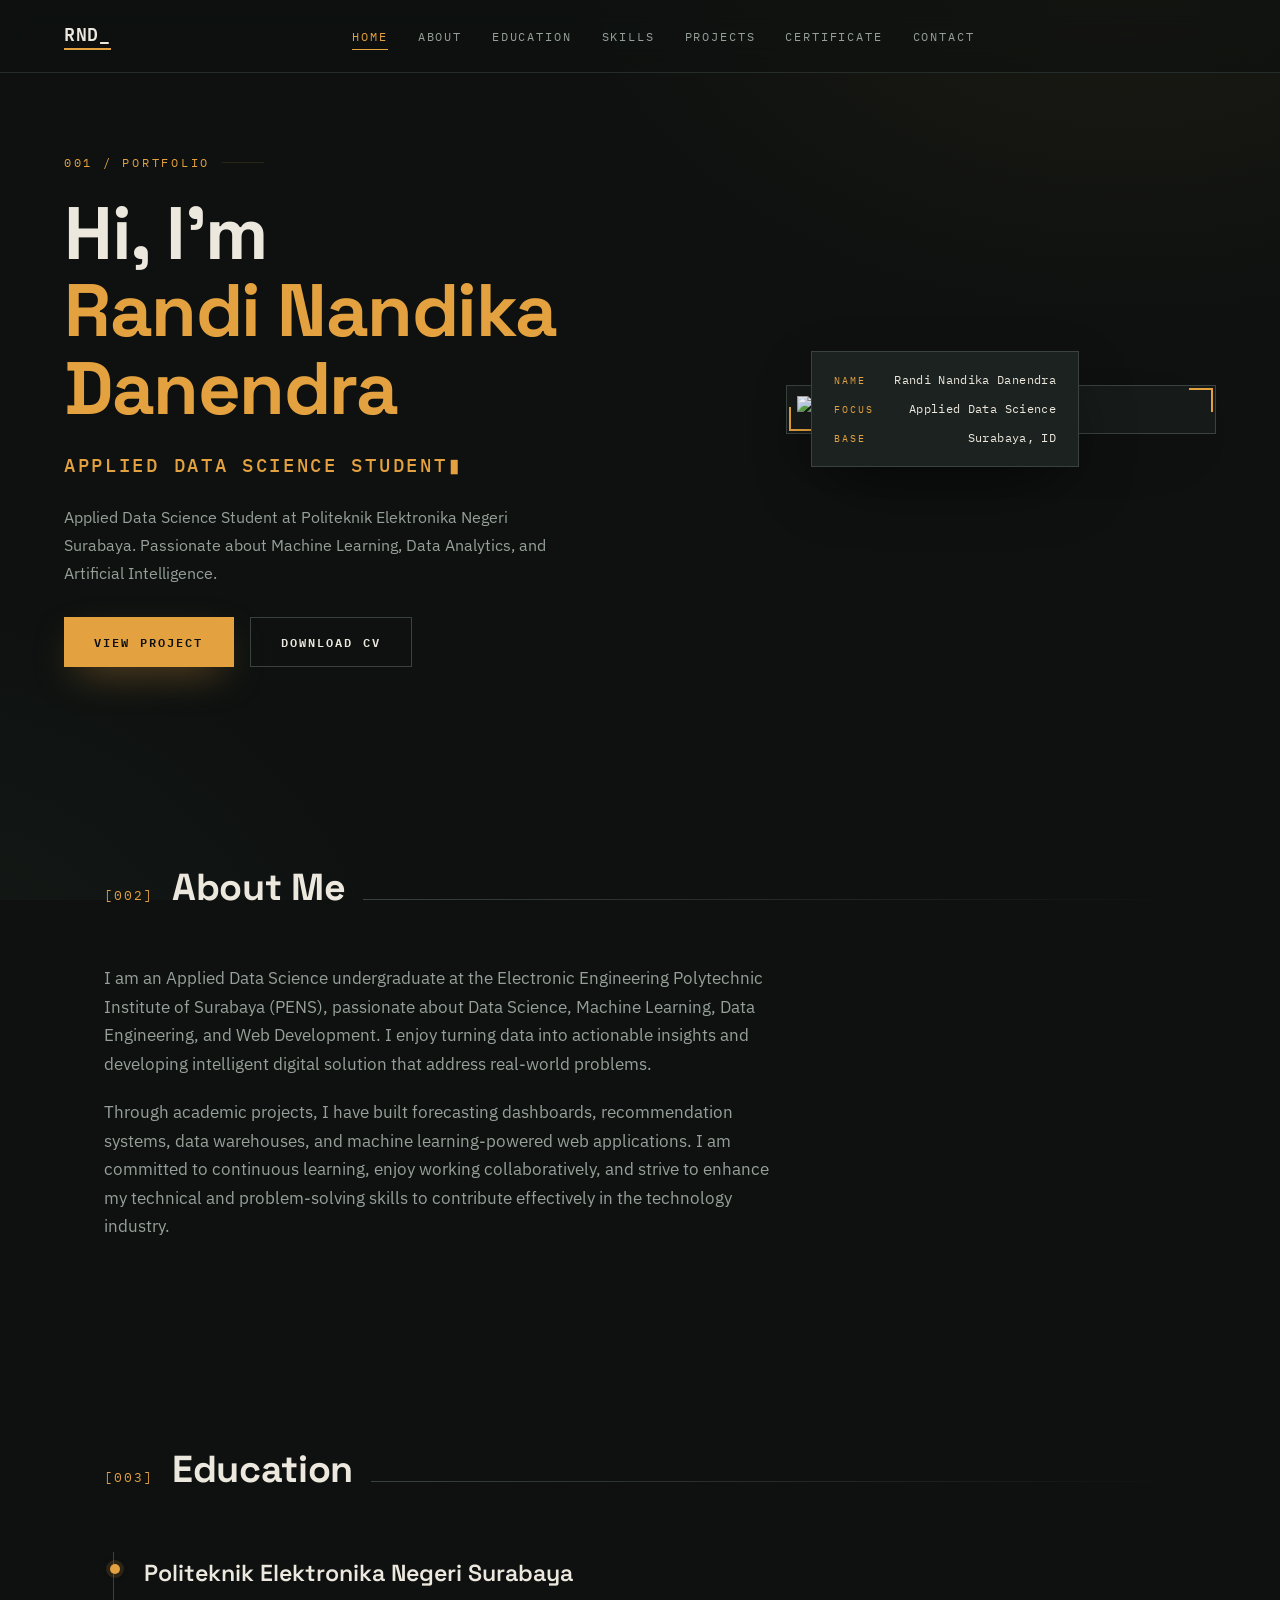
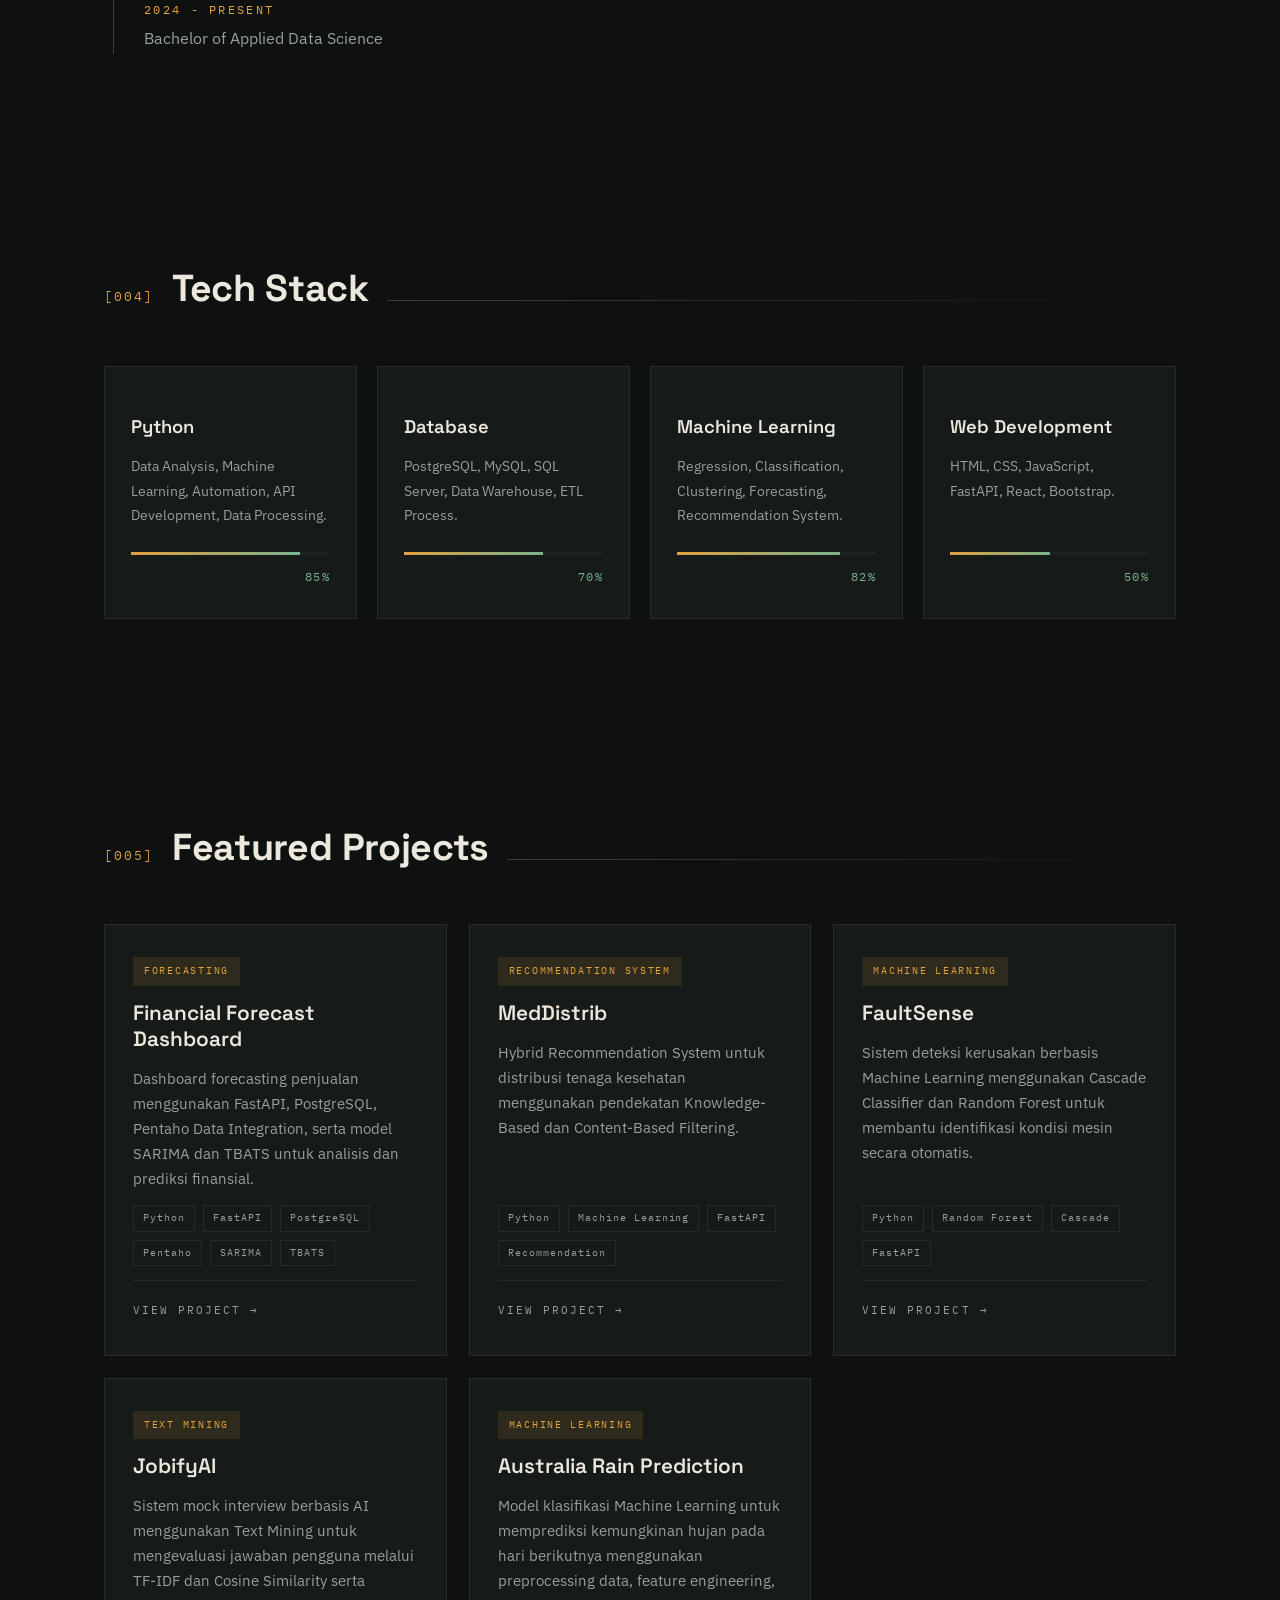
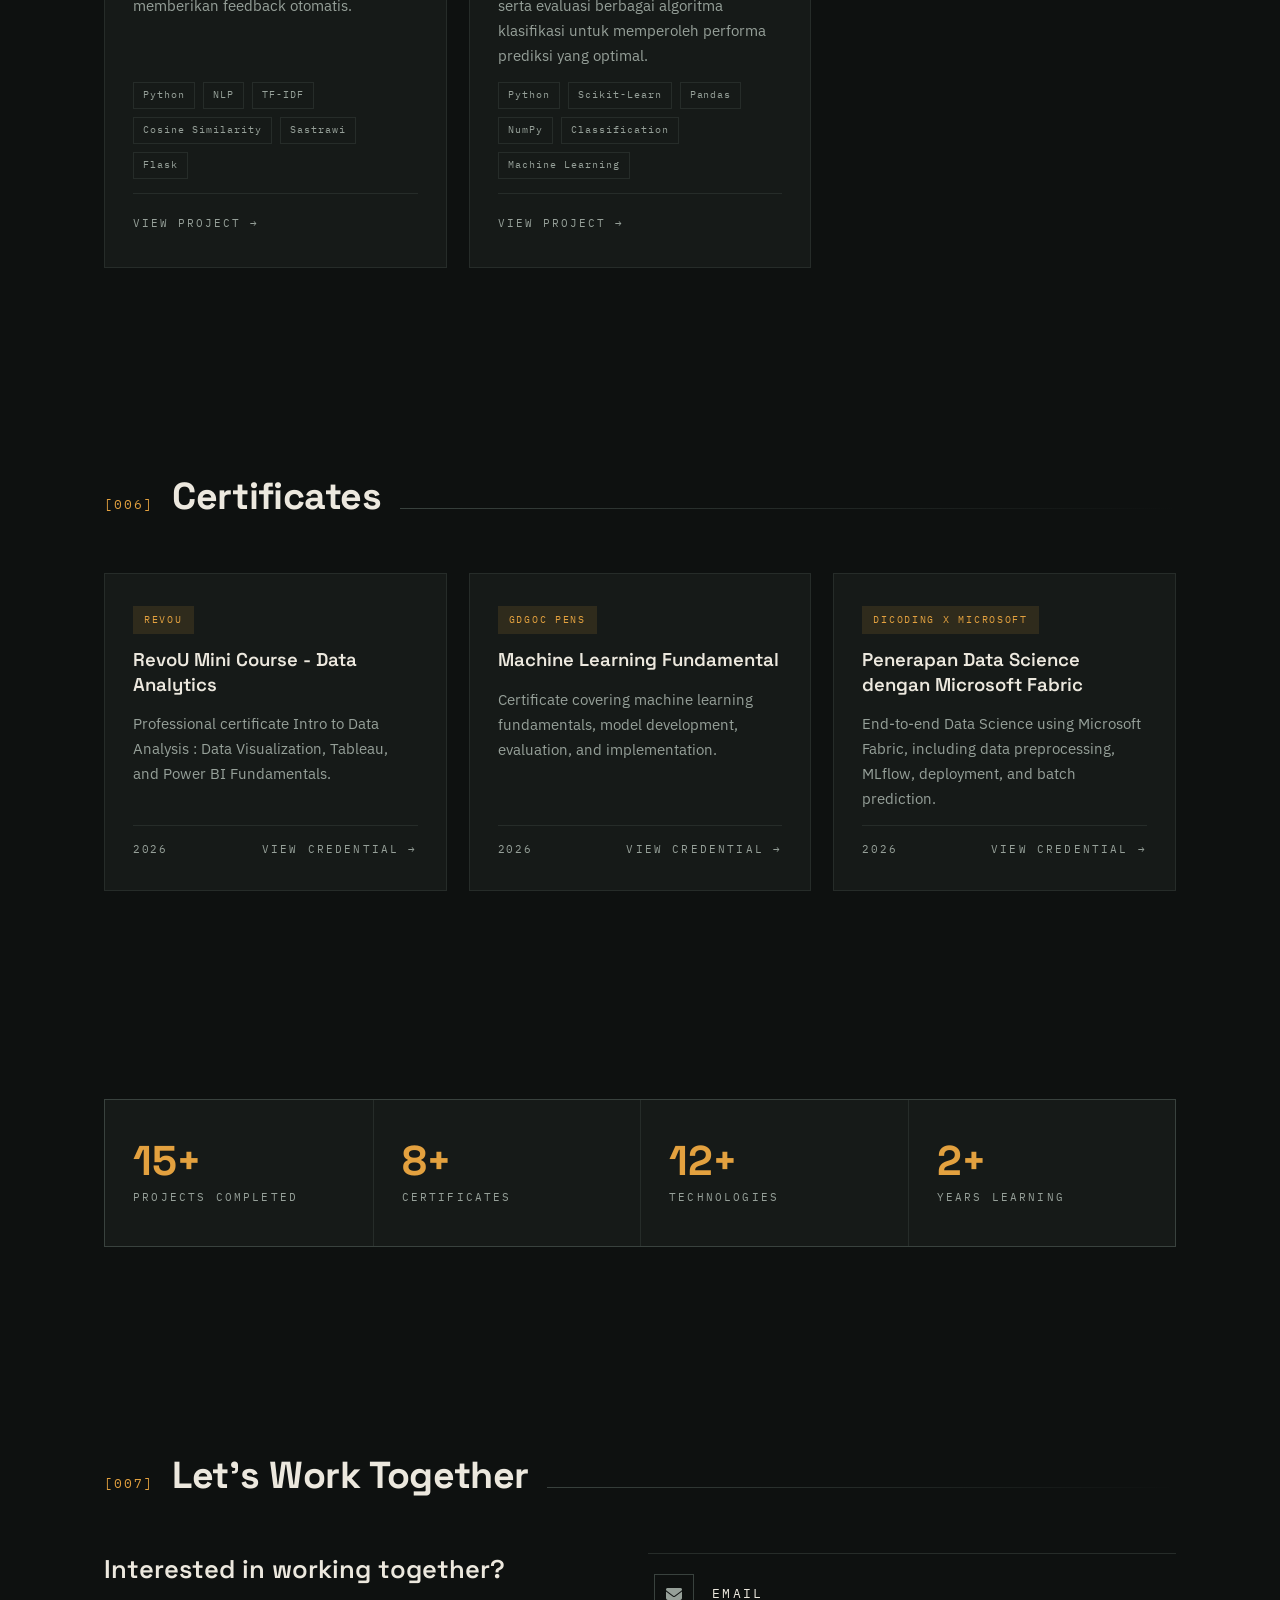
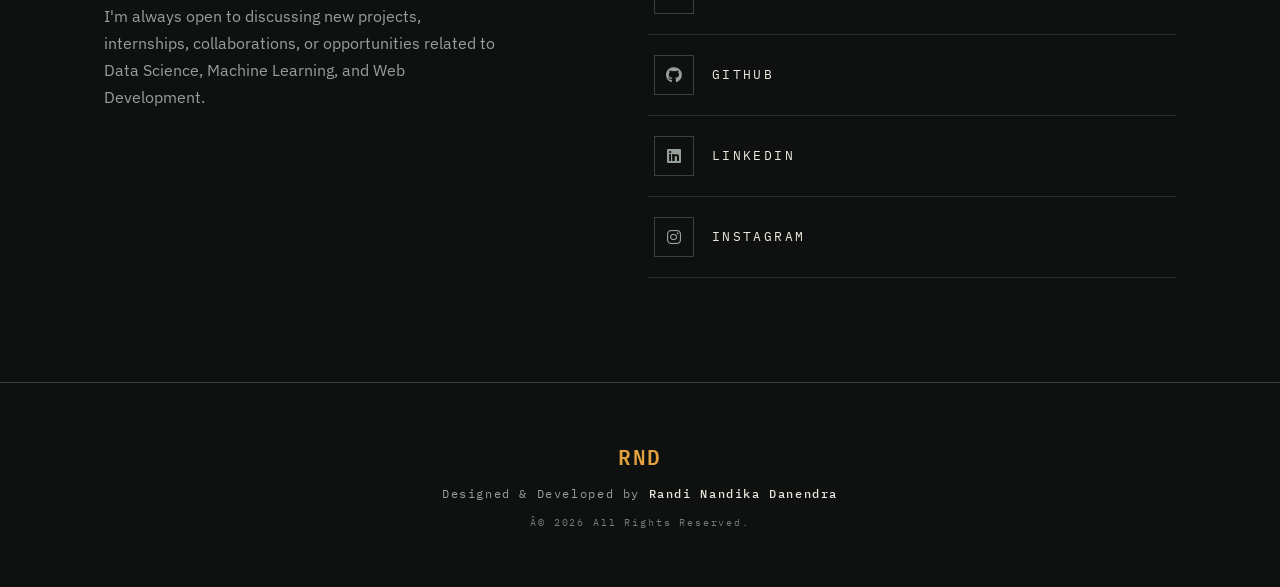
==== commit e1cea87c: "Merubah total tampilan" ====
--- a/index.html
+++ b/index.html
@@ -11,12 +11,11 @@
     <meta name="description"
         content="Portfolio Randi Nandika Danendra - Applied Data Science Student, Machine Learning Enthusiast, Data Analyst.">
 
-    <!-- Google Font -->
+    <!-- Fonts (single link) -->
     <link rel="preconnect" href="https://fonts.googleapis.com">
     <link rel="preconnect" href="https://fonts.gstatic.com" crossorigin>
-
     <link
-        href="https://fonts.googleapis.com/css2?family=IBM+Plex+Sans:wght@300;400;500;600;700&family=IBM+Plex+Mono:wght@400;500;600&display=swap"
+        href="https://fonts.googleapis.com/css2?family=Space+Grotesk:wght@500;600;700&family=IBM+Plex+Sans:wght@300;400;500;600;700&family=IBM+Plex+Mono:wght@400;500;600&display=swap"
         rel="stylesheet">
 
     <!-- CSS -->
@@ -29,81 +28,134 @@
 
     <!-- Font Awesome -->
     <link rel="stylesheet" href="https://cdnjs.cloudflare.com/ajax/libs/font-awesome/6.7.2/css/all.min.css">
-
-    <!-- Icon -->
-    <link rel="icon" href="assets/images/favicon.png">
 </head>
 
 <body>
+
+    <!-- ===================== -->
+    <!-- SCROLL PROGRESS -->
+    <!-- ===================== -->
+    <div class="scroll-progress" id="scrollProgress" aria-hidden="true"></div>
+
     <!-- ===================== -->
     <!-- HEADER -->
     <!-- ===================== -->
-
-    <header>
+    <header class="site-header" id="siteHeader">
 
         <nav class="navbar">
 
-            <a href="#" class="logo">
-                RND
+            <a href="#home" class="logo">
+                RND_
             </a>
 
             <ul class="nav-menu">
-                <li><a href="#home">Home</a></li>
-                <li><a href="#about">About</a></li>
-                <li><a href="#education">Education</a></li>
-                <li><a href="#skills">Skills</a></li>
-                <li><a href="#projects">Projects</a></li>
-                <li><a href="#certificate">Certificate</a></li>
-                <li><a href="#contact">Contact</a></li>
+                <li><a href="#home" class="nav-link">Home</a></li>
+                <li><a href="#about" class="nav-link">About</a></li>
+                <li><a href="#education" class="nav-link">Education</a></li>
+                <li><a href="#skills" class="nav-link">Skills</a></li>
+                <li><a href="#projects" class="nav-link">Projects</a></li>
+                <li><a href="#certificate" class="nav-link">Certificate</a></li>
+                <li><a href="#contact" class="nav-link">Contact</a></li>
             </ul>
+
             <div class="nav-right">
-                <div class="hamburger">
+                <div class="hamburger" id="hamburger" aria-label="Menu">
                     <span></span>
                     <span></span>
                     <span></span>
                 </div>
             </div>
+
         </nav>
     </header>
 
     <!-- ===================== -->
+    <!-- MOBILE DRAWER -->
+    <!-- ===================== -->
+    <div class="drawer-overlay" id="drawerOverlay" aria-hidden="true"></div>
+
+    <div class="mobile-drawer" id="mobileDrawer" aria-hidden="true">
+
+        <ul class="drawer-menu">
+            <li><a href="#home" class="drawer-link">Home</a></li>
+            <li><a href="#about" class="drawer-link">About</a></li>
+            <li><a href="#education" class="drawer-link">Education</a></li>
+            <li><a href="#skills" class="drawer-link">Skills</a></li>
+            <li><a href="#projects" class="drawer-link">Projects</a></li>
+            <li><a href="#certificate" class="drawer-link">Certificate</a></li>
+            <li><a href="#contact" class="drawer-link">Contact</a></li>
+        </ul>
+
+        <div class="drawer-meta">
+            <span>RND_ PORTFOLIO</span>
+            <span>EST. 2024</span>
+        </div>
+    </div>
+
+    <!-- ===================== -->
     <!-- HERO -->
     <!-- ===================== -->
     <section id="home" class="hero">
-        <div class="hero-left">
-            <p class="hero-number">
-                001 / PORTFOLIO
-            </p>
-            <h1>
-                Hi, I'm <br>
-                <span>Randi Nandika Danendra</span>
-            </h1>
-
-            <h2>
-                <span id="typing"></span>
-            </h2>
-
-            <p class="hero-description">
-                Applied Data Science Student at
-                Politeknik Elektronika Negeri Surabaya.
-                Passionate about Machine Learning,
-                Data Analytics, and
-                Artificial Intelligence.
-            </p>
-
-            <div class="hero-button">
-                <a href="#projects" class="btn">
-                    View Project
-                </a>
-
-                <a href="assets/pdf/CV.pdf" class="btn-outline" target="_blank">
-                    Download CV
-                </a>
-            </div>
-        </div>
-
-        <div class="hero-right">
-            <img src="assets/images/profile.png" alt="Profile">
+        <div class="container-wide hero-grid">
+
+            <div class="hero-left">
+                <p class="hero-number">001 / PORTFOLIO</p>
+                <h1 class="hero-title">
+                    Hi, I'm <br>
+                    <span>Randi Nandika Danendra</span>
+                </h1>
+
+                <h2 class="hero-typing">
+                    <span id="typing"></span><span class="caret" aria-hidden="true">&#9646;</span>
+                </h2>
+
+                <p class="hero-description">
+                    Applied Data Science Student at
+                    Politeknik Elektronika Negeri Surabaya.
+                    Passionate about Machine Learning,
+                    Data Analytics, and
+                    Artificial Intelligence.
+                </p>
+
+                <div class="hero-button">
+                    <a href="#projects" class="btn">
+                        View Project
+                    </a>
+
+                    <a href="assets/pdf/CV.pdf" class="btn-outline" target="_blank">
+                        Download CV
+                    </a>
+                </div>
+            </div>
+
+            <div class="hero-right">
+                <div class="portrait-panel">
+                    <span class="portrait-status">
+                        <span class="status-dot" aria-hidden="true"></span>
+                        OPEN TO COLLABORATION
+                    </span>
+
+                    <div class="portrait-frame">
+                        <img src="assets/images/profile.png" alt="Profile">
+                    </div>
+
+                    <div class="readout-card">
+                        <div class="readout-row">
+                            <span class="readout-key">Name</span>
+                            <span class="readout-value">Randi Nandika Danendra</span>
+                        </div>
+                        <div class="readout-row">
+                            <span class="readout-key">Focus</span>
+                            <span class="readout-value">Applied Data Science</span>
+                        </div>
+                        <div class="readout-row">
+                            <span class="readout-key">Base</span>
+                            <span class="readout-value">Surabaya, ID</span>
+                        </div>
+                    </div>
+                </div>
+            </div>
+
         </div>
     </section>
 
@@ -111,27 +163,30 @@
     <!-- ABOUT -->
     <!-- ===================== -->
 
-    <section id="about">
-        <div class="section-title">
-            <p>002</p>
-            <h2>About Me</h2>
-        </div>
-        <div class="section-content">
-            <p>
-                I am an Applied Data Science undergraduate at the Electronic Engineering
-                Polytechnic Institute of Surabaya (PENS), passionate about Data Science,
-                Machine Learning, Data Engineering, and Web Development. I enjoy turning
-                data into actionable insights and developing intelligent digital solution
-                that address real-world problems.
-            </p>
-
-            <p>
-                Through academic projects, I have built forecasting dashboards,
-                recommendation systems, data warehouses, and machine learning-powered web
-                applications. I am committed to continuous learning, enjoy working
-                collaboratively, and strive to enhance my technical and problem-solving
-                skills to contribute effectively in the technology industry.
-            </p>
+    <section id="about" class="page-section">
+        <div class="container">
+            <div class="section-title">
+                <span class="section-index">[002]</span>
+                <h2 class="section-heading">About Me</h2>
+                <span class="section-rule"></span>
+            </div>
+            <div class="section-content">
+                <p>
+                    I am an Applied Data Science undergraduate at the Electronic Engineering
+                    Polytechnic Institute of Surabaya (PENS), passionate about Data Science,
+                    Machine Learning, Data Engineering, and Web Development. I enjoy turning
+                    data into actionable insights and developing intelligent digital solution
+                    that address real-world problems.
+                </p>
+
+                <p>
+                    Through academic projects, I have built forecasting dashboards,
+                    recommendation systems, data warehouses, and machine learning-powered web
+                    applications. I am committed to continuous learning, enjoy working
+                    collaboratively, and strive to enhance my technical and problem-solving
+                    skills to contribute effectively in the technology industry.
+                </p>
+            </div>
         </div>
     </section>
 
@@ -139,319 +194,457 @@
     <!-- EDUCATION -->
     <!-- ===================== -->
 
-    <section id="education">
-
-        <div class="section-title">
-
-            <p>003</p>
-
-            <h2>Education</h2>
-
-        </div>
-
-        <div class="timeline">
-
-            <div class="timeline-item">
-
-                <h3>
-
-                    Politeknik Elektronika Negeri Surabaya
-
-                </h3>
-
-                <span>
-
-                    2024 - Present
-
-                </span>
-
-                <p>
-
-                    Bachelor of Applied Data Science
-
-                </p>
-
-            </div>
-
-        </div>
-
+    <section id="education" class="page-section">
+        <div class="container">
+            <div class="section-title">
+                <span class="section-index">[003]</span>
+                <h2 class="section-heading">Education</h2>
+                <span class="section-rule"></span>
+            </div>
+
+            <div class="timeline">
+
+                <div class="timeline-item">
+                    <span class="timeline-dot" aria-hidden="true"></span>
+                    <h3>Politeknik Elektronika Negeri Surabaya</h3>
+                    <span class="timeline-year">2024 - Present</span>
+                    <p>Bachelor of Applied Data Science</p>
+                </div>
+
+            </div>
+        </div>
     </section>
 
     <!-- ===================== -->
     <!-- TECH STACK -->
     <!-- ===================== -->
 
-    <section id="skills">
-
-        <div class="section-title">
-            <p>004</p>
-            <h2>Tech Stack</h2>
-        </div>
-
-        <div class="skills-container">
-
-            <div class="skill-card">
-                <i class="devicon-python-plain colored"></i>
-                <h3>Python</h3>
-                <p>
-                    Data Analysis, Machine Learning,
-                    Automation, API Development,
-                    Data Processing.
-                </p>
-
-                <div class="skill-bar">
-                    <div class="skill-progress" style="width:85%"></div>
-                </div>
-
-                <div class="skill-percent">85%</div>
-            </div>
-
-            <div class="skill-card">
-                <i class="devicon-azuresqldatabase-plain colored"></i>
-                <h3>Database</h3>
-                <p>
-                    PostgreSQL, MySQL,
-                    SQL Server,
-                    Data Warehouse,
-                    ETL Process.
-                </p>
-
-                <div class="skill-bar">
-                    <div class="skill-progress" style="width:70%"></div>
-                </div>
-
-                <div class="skill-percent">70%</div>
-            </div>
-
-            <div class="skill-card">
-                <i class="devicon-scikitlearn-plain colored"></i>
-                <h3>Machine Learning</h3>
-                <p>
-                    Regression,
-                    Classification,
-                    Clustering,
-                    Forecasting,
-                    Recommendation System.
-                </p>
-
-                <div class="skill-bar">
-                    <div class="skill-progress" style="width:82%"></div>
-                </div>
-
-                <div class="skill-percent">82%</div>
-            </div>
-
-            <div class="skill-card">
-                <i class="devicon-html5-plain colored"></i>
-                <h3>Web Development</h3>
-                <p>
-                    HTML,
-                    CSS,
-                    JavaScript,
-                    FastAPI,
-                    React,
-                    Bootstrap.
-                </p>
-
-                <div class="skill-bar">
-                    <div class="skill-progress" style="width:50%"></div>
-                </div>
-
-                <div class="skill-percent">50%</div>
-            </div>
-
-        </div>
-
+    <section id="skills" class="page-section">
+        <div class="container">
+            <div class="section-title">
+                <span class="section-index">[004]</span>
+                <h2 class="section-heading">Tech Stack</h2>
+                <span class="section-rule"></span>
+            </div>
+
+            <div class="skills-container">
+
+                <div class="skill-card">
+                    <i class="devicon-python-plain colored"></i>
+                    <h3>Python</h3>
+                    <p>
+                        Data Analysis, Machine Learning,
+                        Automation, API Development,
+                        Data Processing.
+                    </p>
+
+                    <div class="skill-bar">
+                        <div class="skill-progress" style="width:85%"></div>
+                    </div>
+
+                    <div class="skill-percent">85%</div>
+                </div>
+
+                <div class="skill-card">
+                    <i class="devicon-azuresqldatabase-plain colored"></i>
+                    <h3>Database</h3>
+                    <p>
+                        PostgreSQL, MySQL,
+                        SQL Server,
+                        Data Warehouse,
+                        ETL Process.
+                    </p>
+
+                    <div class="skill-bar">
+                        <div class="skill-progress" style="width:70%"></div>
+                    </div>
+
+                    <div class="skill-percent">70%</div>
+                </div>
+
+                <div class="skill-card">
+                    <i class="devicon-scikitlearn-plain colored"></i>
+                    <h3>Machine Learning</h3>
+                    <p>
+                        Regression,
+                        Classification,
+                        Clustering,
+                        Forecasting,
+                        Recommendation System.
+                    </p>
+
+                    <div class="skill-bar">
+                        <div class="skill-progress" style="width:82%"></div>
+                    </div>
+
+                    <div class="skill-percent">82%</div>
+                </div>
+
+                <div class="skill-card">
+                    <i class="devicon-html5-plain colored"></i>
+                    <h3>Web Development</h3>
+                    <p>
+                        HTML,
+                        CSS,
+                        JavaScript,
+                        FastAPI,
+                        React,
+                        Bootstrap.
+                    </p>
+
+                    <div class="skill-bar">
+                        <div class="skill-progress" style="width:50%"></div>
+                    </div>
+
+                    <div class="skill-percent">50%</div>
+                </div>
+
+            </div>
+        </div>
     </section>
 
     <!-- ===================== -->
     <!-- FEATURED PROJECT -->
     <!-- ===================== -->
 
-    <section id="projects">
-
-        <div class="section-title">
-            <p>005</p>
-            <h2>Featured Projects</h2>
-        </div>
-
-        <div class="project-container">
-
-            <!-- Project 1 -->
-            <div class="project-card">
-                <div class="project-content">
-
-                    <span class="project-category">FORECASTING</span>
-
-                    <h3>Financial Forecast Dashboard</h3>
+    <section id="projects" class="page-section">
+        <div class="container">
+            <div class="section-title">
+                <span class="section-index">[005]</span>
+                <h2 class="section-heading">Featured Projects</h2>
+                <span class="section-rule"></span>
+            </div>
+
+            <div class="project-container">
+
+                <!-- Project 1 -->
+                <div class="project-card">
+                    <div class="project-content">
+
+                        <span class="project-category">FORECASTING</span>
+
+                        <h3>Financial Forecast Dashboard</h3>
+
+                        <p>
+                            Dashboard forecasting penjualan menggunakan FastAPI,
+                            PostgreSQL, Pentaho Data Integration, serta model
+                            SARIMA dan TBATS untuk analisis dan prediksi finansial.
+                        </p>
+
+                        <div class="project-stack">
+                            <span>Python</span>
+                            <span>FastAPI</span>
+                            <span>PostgreSQL</span>
+                            <span>Pentaho</span>
+                            <span>SARIMA</span>
+                            <span>TBATS</span>
+                        </div>
+
+                        <div class="project-footer">
+                            <a href="https://github.com/USERNAME/ForecastDashboard" target="_blank" class="project-link">
+                                View Project →
+                            </a>
+                        </div>
+
+                    </div>
+                </div>
+
+                <!-- Project 2 -->
+                <div class="project-card">
+                    <div class="project-content">
+
+                        <span class="project-category">RECOMMENDATION SYSTEM</span>
+
+                        <h3>MedDistrib</h3>
+
+                        <p>
+                            Hybrid Recommendation System untuk distribusi tenaga kesehatan
+                            menggunakan pendekatan Knowledge-Based dan Content-Based
+                            Filtering.
+                        </p>
+
+                        <div class="project-stack">
+                            <span>Python</span>
+                            <span>Machine Learning</span>
+                            <span>FastAPI</span>
+                            <span>Recommendation</span>
+                        </div>
+
+                        <div class="project-footer">
+                            <a href="https://github.com/RandiBro234/MedDistrib" target="_blank" class="project-link">
+                                View Project →
+                            </a>
+                        </div>
+                    </div>
+                </div>
+
+                <!-- Project 3 -->
+                <div class="project-card">
+                    <div class="project-content">
+
+                        <span class="project-category">MACHINE LEARNING</span>
+
+                        <h3>FaultSense</h3>
+
+                        <p>
+                            Sistem deteksi kerusakan berbasis Machine Learning menggunakan
+                            Cascade Classifier dan Random Forest untuk membantu identifikasi
+                            kondisi mesin secara otomatis.
+                        </p>
+
+                        <div class="project-stack">
+                            <span>Python</span>
+                            <span>Random Forest</span>
+                            <span>Cascade</span>
+                            <span>FastAPI</span>
+                        </div>
+
+                        <div class="project-footer">
+                            <a href="https://github.com/RandiBro234/FaultSense" target="_blank" class="project-link">
+                                View Project →
+                            </a>
+                        </div>
+                    </div>
+                </div>
+
+                <!-- Project 4 -->
+                <div class="project-card">
+                    <div class="project-content">
+
+                        <span class="project-category">TEXT MINING</span>
+
+                        <h3>JobifyAI</h3>
+
+                        <p>
+                            Sistem mock interview berbasis AI menggunakan Text Mining
+                            untuk mengevaluasi jawaban pengguna melalui TF-IDF dan
+                            Cosine Similarity serta memberikan feedback otomatis.
+                        </p>
+
+                        <div class="project-stack">
+                            <span>Python</span>
+                            <span>NLP</span>
+                            <span>TF-IDF</span>
+                            <span>Cosine Similarity</span>
+                            <span>Sastrawi</span>
+                            <span>Flask</span>
+                        </div>
+
+                        <div class="project-footer">
+                            <a href="https://github.com/RandiBro234/JobifyAI" target="_blank" class="project-link">
+                                View Project →
+                            </a>
+                        </div>
+                    </div>
+                </div>
+
+                <!-- Project 5 -->
+                <div class="project-card">
+                    <div class="project-content">
+
+                        <span class="project-category">MACHINE LEARNING</span>
+
+                        <h3>Australia Rain Prediction</h3>
+
+                        <p>
+                            Model klasifikasi Machine Learning untuk memprediksi
+                            kemungkinan hujan pada hari berikutnya menggunakan
+                            preprocessing data, feature engineering, serta evaluasi
+                            berbagai algoritma klasifikasi untuk memperoleh performa
+                            prediksi yang optimal.
+                        </p>
+
+                        <div class="project-stack">
+                            <span>Python</span>
+                            <span>Scikit-Learn</span>
+                            <span>Pandas</span>
+                            <span>NumPy</span>
+                            <span>Classification</span>
+                            <span>Machine Learning</span>
+                        </div>
+
+                        <div class="project-footer">
+                            <a href="https://github.com/RandiBro234/AustraliaRainPrediction" target="_blank"
+                                class="project-link">
+                                View Project →
+                            </a>
+                        </div>
+                    </div>
+                </div>
+            </div>
+        </div>
+    </section>
+
+    <!-- ===================== -->
+    <!-- CERTIFICATE -->
+    <!-- ===================== -->
+
+    <section id="certificate" class="page-section">
+        <div class="container">
+            <div class="section-title">
+                <span class="section-index">[006]</span>
+                <h2 class="section-heading">Certificates</h2>
+                <span class="section-rule"></span>
+            </div>
+
+            <div class="certificate-container">
+
+                <!-- Certificate 1 -->
+                <div class="certificate-card">
+
+                    <span class="certificate-provider">RevoU</span>
+
+                    <h3>RevoU Mini Course - Data Analytics</h3>
 
                     <p>
-                        Dashboard forecasting penjualan menggunakan FastAPI,
-                        PostgreSQL, Pentaho Data Integration, serta model
-                        SARIMA dan TBATS untuk analisis dan prediksi finansial.
+                        Professional certificate Intro to Data Analysis :
+                        Data Visualization, Tableau, and Power BI Fundamentals.
                     </p>
 
-                    <div class="project-stack">
-                        <span>Python</span>
-                        <span>FastAPI</span>
-                        <span>PostgreSQL</span>
-                        <span>Pentaho</span>
-                        <span>SARIMA</span>
-                        <span>TBATS</span>
-                    </div>
-
-                    <div class="project-footer">
-                        <a href="https://github.com/USERNAME/ForecastDashboard" target="_blank" class="project-link">
-                            View Project →
+                    <div class="certificate-footer">
+                        <span>2026</span>
+                        <a href="assets/images/certificates/certificate1.pdf" target="_blank">
+                            View Credential →
                         </a>
                     </div>
-
-                </div>
-            </div>
-
-            <!-- Project 2 -->
-
-            <div class="project-card">
-
-                <div class="project-content">
-
-                    <span class="project-category">
-                        RECOMMENDATION SYSTEM
-                    </span>
-
-                    <h3>MedDistrib</h3>
+                </div>
+
+                <!-- Certificate 2 -->
+                <div class="certificate-card">
+
+                    <span class="certificate-provider">GdGOC PENS</span>
+
+                    <h3>Machine Learning Fundamental</h3>
 
                     <p>
-                        Hybrid Recommendation System untuk distribusi tenaga kesehatan
-                        menggunakan pendekatan Knowledge-Based dan Content-Based
-                        Filtering.
+                        Certificate covering machine learning fundamentals,
+                        model development, evaluation, and implementation.
                     </p>
 
-                    <div class="project-stack">
-                        <span>Python</span>
-                        <span>Machine Learning</span>
-                        <span>FastAPI</span>
-                        <span>Recommendation</span>
-                    </div>
-
-                    <div class="project-footer">
-                        <a href="https://github.com/RandiBro234/MedDistrib" target="_blank" class="project-link">
-                            View Project →
+                    <div class="certificate-footer">
+                        <span>2026</span>
+                        <a href="assets/images/certificates/certificate2.pdf" target="_blank">
+                            View Credential →
                         </a>
                     </div>
                 </div>
-            </div>
-
-            <!-- Project 3 -->
-
-            <div class="project-card">
-
-                <div class="project-content">
-
-                    <span class="project-category">
-                        MACHINE LEARNING
-                    </span>
-
-                    <h3>FaultSense</h3>
+
+                <!-- Certificate 3 -->
+                <div class="certificate-card">
+
+                    <span class="certificate-provider">Dicoding x Microsoft</span>
+
+                    <h3>Penerapan Data Science dengan Microsoft Fabric</h3>
 
                     <p>
-                        Sistem deteksi kerusakan berbasis Machine Learning menggunakan
-                        Cascade Classifier dan Random Forest untuk membantu identifikasi
-                        kondisi mesin secara otomatis.
+                        End-to-end Data Science using Microsoft Fabric, including data
+                        preprocessing, MLflow, deployment, and batch prediction.
                     </p>
 
-                    <div class="project-stack">
-                        <span>Python</span>
-                        <span>Random Forest</span>
-                        <span>Cascade</span>
-                        <span>FastAPI</span>
-                    </div>
-
-                    <div class="project-footer">
-
-                        <a href="https://github.com/RandiBro234/FaultSense" target="_blank" class="project-link">
-
-                            View Project →
+                    <div class="certificate-footer">
+                        <span>2026</span>
+                        <a href="assets/images/certificates/certificate3.pdf" target="_blank">
+                            View Credential →
                         </a>
                     </div>
                 </div>
             </div>
-
-            <!-- Project 4 -->
-
-            <div class="project-card">
-
-                <div class="project-content">
-
-                    <span class="project-category">
-                        TEXT MINING
-                    </span>
-
-                    <h3>JobifyAI</h3>
+        </div>
+    </section>
+
+    <!-- ===================== -->
+    <!-- STATISTICS -->
+    <!-- ===================== -->
+
+    <section id="statistics" class="page-section">
+        <div class="container">
+            <div class="statistics-grid">
+
+                <div class="stat-card">
+                    <h2>15+</h2>
+                    <p>Projects Completed</p>
+                </div>
+
+                <div class="stat-card">
+                    <h2>8+</h2>
+                    <p>Certificates</p>
+                </div>
+
+                <div class="stat-card">
+                    <h2>12+</h2>
+                    <p>Technologies</p>
+                </div>
+
+                <div class="stat-card">
+                    <h2>2+</h2>
+                    <p>Years Learning</p>
+                </div>
+
+            </div>
+        </div>
+    </section>
+
+    <!-- ===================== -->
+    <!-- CONTACT -->
+    <!-- ===================== -->
+
+    <section id="contact" class="page-section">
+        <div class="container">
+            <div class="section-title">
+                <span class="section-index">[007]</span>
+                <h2 class="section-heading">Let's Work Together</h2>
+                <span class="section-rule"></span>
+            </div>
+
+            <div class="contact-wrapper">
+
+                <div class="contact-info">
+
+                    <h3>Interested in working together?</h3>
 
                     <p>
-                        Sistem mock interview berbasis AI menggunakan Text Mining
-                        untuk mengevaluasi jawaban pengguna melalui TF-IDF dan
-                        Cosine Similarity serta memberikan feedback otomatis.
+                        I'm always open to discussing new projects,
+                        internships, collaborations, or opportunities
+                        related to Data Science, Machine Learning,
+                        and Web Development.
                     </p>
 
-                    <div class="project-stack">
-                        <span>Python</span>
-                        <span>NLP</span>
-                        <span>TF-IDF</span>
-                        <span>Cosine Similarity</span>
-                        <span>Sastrawi</span>
-                        <span>Flask</span>
-                    </div>
-
-                    <div class="project-footer">
-
-                        <a href="https://github.com/RandiBro234/JobifyAI" target="_blank" class="project-link">
-
-                            View Project →
-                        </a>
-                    </div>
-                </div>
-            </div>
-
-            <!-- Project 5 -->
-
-            <div class="project-card">
-
-                <div class="project-content">
-
-                    <span class="project-category">
-                        MACHINE LEARNING
-                    </span>
-
-                    <h3>Australia Rain Prediction</h3>
-
-                    <p>
-                        Model klasifikasi Machine Learning untuk memprediksi
-                        kemungkinan hujan pada hari berikutnya menggunakan
-                        preprocessing data, feature engineering, serta evaluasi
-                        berbagai algoritma klasifikasi untuk memperoleh performa
-                        prediksi yang optimal.
-                    </p>
-
-                    <div class="project-stack">
-                        <span>Python</span>
-                        <span>Scikit-Learn</span>
-                        <span>Pandas</span>
-                        <span>NumPy</span>
-                        <span>Classification</span>
-                        <span>Machine Learning</span>
-                    </div>
-
-                    <div class="project-footer">
-
-                        <a href="https://github.com/USERNAME/AustraliaRainPrediction" target="_blank"
-                            class="project-link">
-
-                            View Project →
-                        </a>
-
-                    </div>
+                </div>
+
+                <div class="contact-links">
+
+                    <a href="mailto:randizelda30@gmail.com" class="contact-link">
+                        <span class="contact-icon">
+                            <i class="fa-solid fa-envelope"></i>
+                        </span>
+                        <span class="contact-label">Email</span>
+                        <span class="contact-arrow">-></span>
+                    </a>
+
+                    <a href="https://github.com/RandiBro234" target="_blank" class="contact-link">
+                        <span class="contact-icon">
+                            <i class="fa-brands fa-github"></i>
+                        </span>
+                        <span class="contact-label">GitHub</span>
+                        <span class="contact-arrow">-></span>
+                    </a>
+
+                    <a href="https://linkedin.com/in/randi-nandika-danendra" target="_blank" class="contact-link">
+                        <span class="contact-icon">
+                            <i class="fa-brands fa-linkedin"></i>
+                        </span>
+                        <span class="contact-label">LinkedIn</span>
+                        <span class="contact-arrow">-></span>
+                    </a>
+
+                    <a href="https://www.instagram.com/randika234_?igsh=ajk5aGowejdtOWs4&utm_source=qr" target="_blank"
+                        class="contact-link">
+                        <span class="contact-icon">
+                            <i class="fa-brands fa-instagram"></i>
+                        </span>
+                        <span class="contact-label">Instagram</span>
+                        <span class="contact-arrow">-></span>
+                    </a>
 
                 </div>
 
@@ -460,193 +653,14 @@
     </section>
 
     <!-- ===================== -->
-    <!-- CERTIFICATE -->
-    <!-- ===================== -->
-
-    <section id="certificate">
-
-        <div class="section-title">
-            <p>006</p>
-            <h2>Certificates</h2>
-        </div>
-
-        <div class="certificate-container">
-
-            <!-- Certificate 1 -->
-            <div class="certificate-card">
-
-                <span class="certificate-provider">
-                    RevoU
-                </span>
-
-                <h3>
-                    RevoU Mini Course - Data Analytics
-                </h3>
-
-                <p>
-                    Professional certificate Intro to Data Analysis :
-                    Data Visualization, Tableau, and Power BI Fundamentals.
-                </p>
-
-                <div class="certificate-footer">
-                    <span>
-                        2026
-                    </span>
-                    <a href="assets/images/certificates/certificate1.pdf" target="_blank">
-                        View Credential →
-                    </a>
-                </div>
-            </div>
-
-            <!-- Certificate 2 -->
-            <div class="certificate-card">
-
-                <span class="certificate-provider">
-                    GdGOC PENS
-                </span>
-
-                <h3>
-                    Machine Learning Fundamental
-                </h3>
-
-                <p>
-                    Certificate covering machine learning fundamentals,
-                    model development, evaluation, and implementation.
-                </p>
-
-                <div class="certificate-footer">
-                    <span>
-                        2026
-                    </span>
-                    <a href="assets/images/certificates/certificate2.pdf" target="_blank">
-                        View Credential →
-                    </a>
-                </div>
-            </div>
-
-            <!-- Certificate -->
-            <div class="certificate-card">
-                <span class="certificate-provider">
-                    Dicoding x Microsoft
-                </span>
-                <h3>
-                    Penerapan Data Science dengan Microsoft Fabric
-                </h3>
-                <p>
-                    End-to-end Data Science using Microsoft Fabric, including data
-                    preprocessing, MLflow, deployment, and batch prediction.
-                </p>
-                <div class="certificate-footer">
-                    <span>
-                        2026
-                    </span>
-                    <a href="assets/images/certificates/certificate3.pdf" target="_blank">
-                        View Credential →
-                    </a>
-                </div>
-            </div>
-        </div>
-    </section>
-
-    <!-- ===================== -->
-    <!-- STATISTICS -->
-    <!-- ===================== -->
-
-    <section id="statistics">
-
-        <div class="statistics-grid">
-
-            <div class="stat-card">
-                <h2>15+</h2>
-                <p>Projects Completed</p>
-            </div>
-
-            <div class="stat-card">
-                <h2>8+</h2>
-                <p>Certificates</p>
-            </div>
-
-            <div class="stat-card">
-                <h2>12+</h2>
-                <p>Technologies</p>
-            </div>
-
-            <div class="stat-card">
-                <h2>2+</h2>
-                <p>Years Learning</p>
-            </div>
-
-        </div>
-
-    </section>
-
-    <!-- ===================== -->
-    <!-- CONTACT -->
-    <!-- ===================== -->
-
-    <section id="contact">
-
-        <div class="section-title">
-            <p>007</p>
-            <h2>Let's Work Together</h2>
-        </div>
-
-        <div class="contact-wrapper">
-
-            <div class="contact-info">
-
-                <h3>
-                    Interested in working together?
-                </h3>
-
-                <p>
-                    I'm always open to discussing new projects,
-                    internships, collaborations, or opportunities
-                    related to Data Science, Machine Learning,
-                    and Web Development.
-                </p>
-
-            </div>
-
-            <div class="contact-links">
-
-                <a href="mailto:randizelda30@gmail.com">
-                    <i class="fa-solid fa-envelope"></i>
-                    Email
-                </a>
-
-                <a href="https://github.com/RandiBro234" target="_blank">
-                    <i class="fa-brands fa-github"></i>
-                    GitHub
-                </a>
-
-                <a href="https://linkedin.com/in/randi-nandika-danendra" target="_blank">
-                    <i class="fa-brands fa-linkedin"></i>
-                    LinkedIn
-                </a>
-
-                <a href="https://www.instagram.com/randika234_?igsh=ajk5aGowejdtOWs4&utm_source=qr" target="_blank">
-                    <i class="fa-brands fa-instagram"></i>
-                    Instagram
-                </a>
-
-            </div>
-
-        </div>
-
-        </div>
-
-    </section>
-
-    <!-- ===================== -->
     <!-- FOOTER -->
     <!-- ===================== -->
 
-    <footer>
+    <footer class="site-footer">
 
         <div class="footer-content">
 
-            <h2>RND</h2>
+            <h2 class="footer-logo">RND</h2>
 
             <p>
                 Designed & Developed by
@@ -654,7 +668,7 @@
             </p>
 
             <span>
-                © 2026 All Rights Reserved.
+                Â© 2026 All Rights Reserved.
             </span>
 
         </div>
@@ -665,9 +679,13 @@
     <!-- SCROLL TOP -->
     <!-- ===================== -->
 
-    <button id="scrollTop">
-
-        ↑
+    <button id="scrollTop" aria-label="Kembali ke atas">
+
+        <svg xmlns="http://www.w3.org/2000/svg" width="18" height="18" viewBox="0 0 24 24" fill="none"
+            aria-hidden="true" stroke="currentColor" stroke-width="2" stroke-linecap="square"
+            stroke-linejoin="miter">
+            <polyline points="18 15 12 9 6 15"></polyline>
+        </svg>
 
     </button>
 
--- a/assets/css/style.css
+++ b/assets/css/style.css
@@ -1,1680 +1,1148 @@
-/* =====================================================
-   PORTFOLIO
-   Randi Nandika Danendra
-   Part 1
-   Reset + Root + Global + Loader + Navbar
-=====================================================*/
-
-/* ===========================
-   GOOGLE FONT
-=========================== */
-
-@import url('https://fonts.googleapis.com/css2?family=IBM+Plex+Sans:wght@300;400;500;600;700&family=IBM+Plex+Mono:wght@400;500;600&display=swap');
-
-
-/* ===========================
-   RESET
-=========================== */
-
-* {
+/* ==========================================
+   CONTROL-DESK / DARK INSTRUMENT
+   Base styles. Tokens live in :root below.
+   ========================================== */
+
+:root {
+    /* palette */
+    --bg: #0e1110;
+    --surface: #161a18;
+    --surface-2: #1c2220;
+    --ink: #ece8de;
+    --ink-muted: #96a099;
+    --line: #262c29;
+    --line-strong: #39423e;
+    --amber: #e3a13f;
+    --amber-soft: rgba(227, 161, 63, .12);
+    --mint: #79b28c;
+
+    /* type */
+    --font-display: 'Space Grotesk', 'IBM Plex Sans', sans-serif;
+    --font-body: 'IBM Plex Sans', system-ui, sans-serif;
+    --font-mono: 'IBM Plex Mono', monospace;
+
+    /* layout */
+    --container-wide: 1200px;
+    --container: 1120px;
+    --header-h: 72px;
+
+    /* shadows */
+    --shadow-lg: 0 24px 70px -24px rgba(0, 0, 0, .75);
+    --glow-amber: 0 0 0 1px rgba(227, 161, 63, .35), 0 18px 60px -18px rgba(227, 161, 63, .35);
+    --glow-mint: 0 18px 60px -18px rgba(121, 178, 140, .25);
+}
+
+/* ==========================================
+   RESET / BASE
+   ========================================== */
+
+*,
+*::before,
+*::after {
     margin: 0;
     padding: 0;
     box-sizing: border-box;
 }
 
-*::before,
-*::after {
-    box-sizing: border-box;
-}
-
-
-/* ===========================
-   ROOT COLOR
-=========================== */
-
-:root {
-
-    --bg: #f7f6f3;
-    --bg-secondary: #efebe5;
-
-    --text: #161616;
-    --text-light: #666666;
-
-    --primary: #111111;
-
-    --border: #d9d5cf;
-
-    --card: #ffffff;
-
-    --hover: #f1f1f1;
-
-    --shadow:
-        0 10px 30px rgba(0, 0, 0, .05);
-
-    --radius: 18px;
-
-    --transition: .35s ease;
-
-}
-
-
-/* ===========================
-   HTML
-=========================== */
-
 html {
-
-    scroll-behavior: smooth;
-
-}
-
-
-/* ===========================
-   BODY
-=========================== */
+    -webkit-text-size-adjust: 100%;
+}
 
 body {
-
-    background: var(--bg);
-
-    color: var(--text);
-
-    font-family: 'IBM Plex Sans', sans-serif;
-
-    overflow-x: hidden;
-
-    transition: .4s;
-
-}
-
-
-/* ===========================
-   IMAGE
-=========================== */
+    min-height: 100vh;
+    font-family: var(--font-body);
+    font-size: 1rem;
+    line-height: 1.7;
+    color: var(--ink);
+    background-color: var(--bg);
+    /* two very dim radial glows behind everything */
+    background-image:
+        radial-gradient(58rem 40rem at 88% -8%, rgba(227, 161, 63, .07), transparent 62%),
+        radial-gradient(52rem 42rem at -8% 112%, rgba(121, 178, 140, .06), transparent 60%);
+    background-attachment: fixed;
+    -webkit-font-smoothing: antialiased;
+}
 
 img {
-
     display: block;
-
-    width: 100%;
-
-}
-
-
-/* ===========================
-   LINK
-=========================== */
+    max-width: 100%;
+}
 
 a {
-
+    color: inherit;
     text-decoration: none;
-
+}
+
+ul {
+    list-style: none;
+}
+
+button {
+    font: inherit;
+    cursor: pointer;
+    border: none;
+    background: none;
     color: inherit;
-
-}
-
-
-/* ===========================
-   LIST
-=========================== */
-
-ul {
-
-    list-style: none;
-
-}
-
-
-/* ===========================
-   BUTTON
-=========================== */
-
-button {
-
-    border: none;
-
-    background: none;
-
-    cursor: pointer;
-
-    font-family: inherit;
-
-}
-
-
-/* ===========================
-   SECTION
-=========================== */
-
-/* Desktop */
-section {
-    padding: 100px 80px;
-}
-
-
-/* ===========================
-   CONTAINER
-=========================== */
+}
+
+::selection {
+    background: var(--amber);
+    color: var(--bg);
+}
+
+:focus-visible {
+    outline: 2px solid var(--amber);
+    outline-offset: 3px;
+}
+
+/* ==========================================
+   LAYOUT CONTAINERS
+   ========================================== */
+
+.container-wide {
+    max-width: var(--container-wide);
+    margin: 0 auto;
+    padding: 0 24px;
+}
 
 .container {
-
-    max-width: 1280px;
-
-    margin: auto;
-
-}
-
-
-/* ===========================
-   SCROLLBAR
-=========================== */
-
-::-webkit-scrollbar {
-
-    width: 10px;
-
-}
-
-::-webkit-scrollbar-track {
-
-    background: var(--bg);
-
-}
-
-::-webkit-scrollbar-thumb {
-
-    background: #bfbfbf;
-
-    border-radius: 20px;
-
-}
-
-::-webkit-scrollbar-thumb:hover {
-
-    background: #8d8d8d;
-
-}
-
-
-/* ===========================
-   TEXT SELECTION
-=========================== */
-
-::selection {
-
-    background: #111;
-
-    color: white;
-
-}
-
-
-
-/* ===========================
-   HEADER
-=========================== */
-
-header {
-
+    max-width: var(--container);
+    margin: 0 auto;
+    padding: 0 24px;
+}
+
+.page-section {
+    padding: 104px 0;
+}
+
+/* ==========================================
+   SCROLL PROGRESS
+   ========================================== */
+
+.scroll-progress {
     position: fixed;
-
-    width: 100%;
-
     top: 0;
-
     left: 0;
-
+    height: 2px;
+    width: 0;
+    background: linear-gradient(90deg, var(--amber), var(--mint));
+    z-index: 1200;
+}
+
+/* ==========================================
+   HEADER / NAV
+   ========================================== */
+
+.site-header {
+    position: fixed;
+    top: 0;
+    left: 0;
+    right: 0;
     z-index: 1000;
-
-    backdrop-filter: blur(12px);
-
-    background: rgba(247, 246, 243, .85);
-
-    border-bottom: 1px solid var(--border);
-
-}
-
-
-/* =====================================================
-   NAVBAR
-===================================================== */
+    background: rgba(14, 17, 16, .55);
+    -webkit-backdrop-filter: blur(14px);
+    backdrop-filter: blur(14px);
+    border-bottom: 1px solid var(--line);
+    transition: background .3s ease, border-color .3s ease;
+}
+
+.site-header.is-scrolled {
+    background: rgba(14, 17, 16, .88);
+    border-bottom-color: var(--line-strong);
+}
 
 .navbar {
-    position: fixed;
-    top: 20px;
-    left: 50%;
-    transform: translateX(-50%);
-
-    width: min(92%, 1400px);
-    height: 80px;
-    padding: 0 40px;
-
-    display: flex;
+    max-width: var(--container-wide);
+    margin: 0 auto;
+    padding: 0 24px;
+    height: var(--header-h);
+    display: flex;
+    align-items: center;
     justify-content: space-between;
+    gap: 24px;
+}
+
+.logo {
+    font-family: var(--font-mono);
+    font-weight: 600;
+    font-size: 1.15rem;
+    letter-spacing: .04em;
+    color: var(--ink);
+    border-bottom: 2px solid var(--amber);
+    padding-bottom: 3px;
+    line-height: 1.2;
+}
+
+.nav-menu {
+    display: flex;
     align-items: center;
-
-    background: rgba(255, 255, 255, .92);
-    backdrop-filter: blur(12px);
-
-    border: 1px solid rgba(0, 0, 0, .06);
-    border-radius: 22px;
-    box-shadow: 0 12px 35px rgba(0, 0, 0, .08);
-
-    z-index: 1000;
-    box-sizing: border-box;
-}
-
-
-/* =====================================================
-   LOGO
-===================================================== */
-
-.logo {
-    font-family: 'IBM Plex Mono', monospace;
-    font-size: 28px;
-    font-weight: 700;
-    letter-spacing: 2px;
-
-    color: #ffffff;
-    text-decoration: none;
-
-    transition: .3s;
-}
-
-.logo:hover {
-    transform: translateY(-2px);
-}
-
-
-/* =====================================================
-   NAVIGATION
-===================================================== */
-
-.nav-menu {
-    display: flex;
-    align-items: center;
-    gap: 35px;
-
-    list-style: none;
-    margin: 0;
-    padding: 0;
-}
-
-.nav-menu li {
-    list-style: none;
-}
-
-.nav-menu a {
+    gap: 30px;
+}
+
+.nav-link {
     position: relative;
-
-    text-decoration: none;
-    color: var(--text);
-    font-weight: 500;
-
-    transition: .3s;
-}
-
-.nav-menu a:hover {
-    color: var(--primary);
-}
-
-.nav-menu a::after {
+    font-family: var(--font-mono);
+    font-size: .72rem;
+    text-transform: uppercase;
+    letter-spacing: .16em;
+    color: var(--ink-muted);
+    padding: 6px 0;
+    transition: color .25s ease;
+}
+
+.nav-link::after {
     content: "";
-
     position: absolute;
     left: 0;
-    bottom: -6px;
-
-    width: 0;
-    height: 2px;
-
-    background: var(--primary);
-    transition: .3s;
-}
-
-.nav-menu a:hover::after {
+    bottom: 0;
     width: 100%;
-}
-
-
-/* =====================================================
-   RIGHT SIDE
-===================================================== */
-
-.nav-right {
-    display: flex;
-    align-items: center;
-    gap: 18px;
-}
-
-
-/* =====================================================
-   HAMBURGER
-===================================================== */
-
+    height: 1px;
+    background: var(--amber);
+    transform: scaleX(0);
+    transform-origin: left;
+    transition: transform .3s ease;
+}
+
+.nav-link:hover,
+.nav-link.active {
+    color: var(--amber);
+}
+
+.nav-link:hover::after,
+.nav-link.active::after {
+    transform: scaleX(1);
+}
+
+/* hamburger */
 .hamburger {
     display: none;
+    width: 34px;
+    height: 34px;
     flex-direction: column;
-    gap: 5px;
-    cursor: pointer;
+    justify-content: center;
+    gap: 6px;
+    padding: 6px;
 }
 
 .hamburger span {
-    width: 28px;
-    height: 3px;
-
-    background: var(--text);
-    border-radius: 20px;
-
-    transition: .3s;
-}
-
-/* =====================================================
+    display: block;
+    width: 100%;
+    height: 2px;
+    background: var(--ink);
+    transition: background .25s ease, transform .3s ease, opacity .3s ease;
+}
+
+.hamburger:hover span {
+    background: var(--amber);
+}
+
+/* ==========================================
+   MOBILE DRAWER
+   ========================================== */
+
+.mobile-drawer {
+    position: fixed;
+    top: 0;
+    right: 0;
+    bottom: 0;
+    width: min(340px, 86vw);
+    z-index: 1100;
+    background: rgba(22, 26, 24, .96);
+    -webkit-backdrop-filter: blur(16px);
+    backdrop-filter: blur(16px);
+    border-left: 1px solid var(--line-strong);
+    padding: calc(var(--header-h) + 32px) 36px 36px;
+    transform: translateX(102%);
+    transition: transform .38s cubic-bezier(.22, .74, .3, .9);
+    display: flex;
+    flex-direction: column;
+    justify-content: space-between;
+    overflow-y: auto;
+}
+
+.mobile-drawer.open {
+    transform: translateX(0);
+}
+
+.drawer-menu {
+    display: grid;
+    gap: 6px;
+}
+
+.drawer-link {
+    display: block;
+    font-family: var(--font-mono);
+    font-size: 1rem;
+    text-transform: uppercase;
+    letter-spacing: .18em;
+    color: var(--ink-muted);
+    padding: 12px 4px;
+    border-bottom: 1px solid var(--line);
+    transition: color .25s ease, border-color .25s ease, padding-left .25s ease;
+}
+
+.drawer-link:hover {
+    color: var(--amber);
+    border-bottom-color: var(--amber-soft);
+    padding-left: 10px;
+}
+
+.drawer-meta {
+    display: flex;
+    justify-content: space-between;
+    font-family: var(--font-mono);
+    font-size: .62rem;
+    text-transform: uppercase;
+    letter-spacing: .2em;
+    color: var(--ink-muted);
+    padding-top: 24px;
+    border-top: 1px solid var(--line);
+}
+
+/* drawer overlay */
+.drawer-overlay {
+    position: fixed;
+    inset: 0;
+    z-index: 1050;
+    background: rgba(8, 10, 9, .6);
+    opacity: 0;
+    visibility: hidden;
+    transition: opacity .3s ease, visibility .3s ease;
+}
+
+.drawer-overlay.visible {
+    opacity: 1;
+    visibility: visible;
+}
+
+/* ==========================================
    HERO
-===================================================== */
+   ========================================== */
 
 .hero {
-    min-height: 100vh;
-    max-width: 1280px;
-    margin: auto;
-
-    padding: 140px 30px 80px;
-
-    display: grid;
-    grid-template-columns: 1.1fr .9fr;
+    padding: calc(var(--header-h) + 80px) 0 96px;
+}
+
+.hero-grid {
+    display: grid;
+    grid-template-columns: 1.08fr .92fr;
+    gap: 56px;
     align-items: center;
-    gap: 80px;
 }
 
 .hero-left {
-    display: flex;
-    flex-direction: column;
-    gap: 24px;
+    display: grid;
+    gap: 22px;
+    justify-items: start;
 }
 
 .hero-number {
-    font-family: 'IBM Plex Mono', monospace;
-    font-size: 13px;
-    letter-spacing: 3px;
-    color: var(--text-light);
-}
-
-.hero h1 {
-    font-size: 72px;
-    line-height: 1.05;
+    font-family: var(--font-mono);
+    font-size: .78rem;
+    text-transform: uppercase;
+    letter-spacing: .22em;
+    color: var(--amber);
+    display: inline-flex;
+    gap: 12px;
+    align-items: center;
+}
+
+.hero-number::after {
+    content: "";
+    width: 42px;
+    height: 1px;
+    background: var(--amber-soft);
+}
+
+.hero-title {
+    font-family: var(--font-display);
     font-weight: 700;
-    color: var(--text);
-}
-
-.hero h1 span {
-    color: var(--primary);
-}
-
-.hero h2 {
-    font-size: 30px;
+    font-size: clamp(3rem, 5.8vw, 4.9rem);
+    line-height: 1.04;
+    letter-spacing: -.02em;
+    color: var(--ink);
+}
+
+.hero-title span {
+    color: var(--amber);
+}
+
+.hero-typing {
+    font-family: var(--font-mono);
     font-weight: 500;
-    color: var(--text-light);
-    min-height: 42px;
-}
-
-#typing {
-    color: var(--primary);
-    font-weight: 600;
-}
-
-#typing::after {
-    content: "|";
-    animation: blink .8s infinite;
-}
-
-@keyframes blink {
-    0% {
-        opacity: 1;
-    }
-
-    50% {
-        opacity: 0;
-    }
-
-    100% {
-        opacity: 1;
-    }
+    font-size: clamp(1rem, 1.6vw, 1.2rem);
+    text-transform: uppercase;
+    letter-spacing: .14em;
+    color: var(--amber);
+    min-height: 1.6em;
+    display: flex;
+    align-items: center;
+    gap: 2px;
+}
+
+.caret {
+    color: var(--amber);
+    animation: caret-blink 1.1s step-end infinite;
 }
 
 .hero-description {
-    max-width: 600px;
-    font-size: 18px;
-    line-height: 1.8;
-    color: var(--text-light);
+    color: var(--ink-muted);
+    max-width: 30em;
+    font-size: 1.02rem;
 }
 
 .hero-button {
     display: flex;
-    gap: 18px;
-    margin-top: 10px;
-}
-
-/* ===========================
-   BUTTON
-=========================== */
-
+    gap: 16px;
+    margin-top: 8px;
+    flex-wrap: wrap;
+}
+
+/* buttons */
 .btn,
 .btn-outline {
-    padding: 14px 28px;
-    border-radius: 999px;
+    display: inline-flex;
+    align-items: center;
+    justify-content: center;
+    height: 50px;
+    padding: 0 30px;
+    font-family: var(--font-mono);
+    font-size: .74rem;
     font-weight: 600;
-    transition: var(--transition);
+    text-transform: uppercase;
+    letter-spacing: .18em;
+    transition: all .3s ease;
 }
 
 .btn {
-    background: var(--primary);
+    background: var(--amber);
     color: var(--bg);
+    box-shadow: 0 14px 40px -14px rgba(227, 161, 63, .55);
 }
 
 .btn:hover {
-    transform: translateY(-4px);
-    box-shadow: 0 15px 30px rgba(0, 0, 0, .15);
+    background: var(--mint);
+    box-shadow: 0 18px 46px -16px rgba(121, 178, 140, .55);
+    transform: translateY(-2px);
 }
 
 .btn-outline {
-    border: 1px solid var(--border);
-    color: var(--text);
     background: transparent;
+    border: 1px solid var(--line-strong);
+    color: var(--ink);
 }
 
 .btn-outline:hover {
-    background: var(--hover);
-    transform: translateY(-4px);
-}
-
-/* ===========================
-   HERO RIGHT
-=========================== */
-
+    border-color: var(--amber);
+    color: var(--amber);
+    transform: translateY(-2px);
+}
+
+/* portrait panel */
 .hero-right {
     display: flex;
-    justify-content: center;
-    align-items: center;
+    justify-content: flex-end;
+}
+
+.portrait-panel {
     position: relative;
-}
-
-.hero-right::before {
+    width: min(430px, 100%);
+    padding: 10px;
+    background: var(--surface);
+    border: 1px solid var(--line-strong);
+    box-shadow: var(--shadow-lg);
+    transition: border-color .35s ease, box-shadow .35s ease;
+}
+
+.portrait-panel:hover {
+    border-color: var(--amber);
+    box-shadow: var(--glow-amber);
+}
+
+.portrait-frame {
+    position: relative;
+    padding: 0;
+}
+
+.portrait-frame img {
+    width: 100%;
+    height: auto;
+    filter: saturate(.9);
+}
+
+/* corner ticks (top-right + bottom-left) */
+.portrait-frame::before,
+.portrait-frame::after {
     content: "";
     position: absolute;
-    width: 420px;
-    height: 420px;
+    width: 24px;
+    height: 24px;
+    pointer-events: none;
+}
+
+.portrait-frame::before {
+    top: -8px;
+    right: -8px;
+    border-top: 2px solid var(--amber);
+    border-right: 2px solid var(--amber);
+}
+
+.portrait-frame::after {
+    bottom: -8px;
+    left: -8px;
+    border-bottom: 2px solid var(--amber);
+    border-left: 2px solid var(--amber);
+}
+
+/* status chip */
+.portrait-status {
+    position: absolute;
+    top: -15px;
+    left: 24px;
+    z-index: 3;
+    display: inline-flex;
+    align-items: center;
+    gap: 9px;
+    background: var(--surface-2);
+    border: 1px solid var(--line-strong);
+    padding: 7px 14px;
+    font-family: var(--font-mono);
+    font-size: .62rem;
+    text-transform: uppercase;
+    letter-spacing: .2em;
+    color: var(--ink);
+    white-space: nowrap;
+}
+
+.status-dot {
+    width: 8px;
+    height: 8px;
     border-radius: 50%;
-    background: linear-gradient(135deg, #ececec, #fafafa);
-    filter: blur(10px);
-    z-index: -1;
-}
-
-.hero-right img {
-    width: 380px;
-    aspect-ratio: 1/1;
-    object-fit: cover;
-    border-radius: 30px;
-    border: 1px solid var(--border);
-    box-shadow: var(--shadow);
-    transition: .4s;
-}
-
-.hero-right img:hover {
-    transform: translateY(-10px) rotate(-1deg);
-}
-
-/* ===========================
-   SECTION TITLE
-=========================== */
+    background: var(--amber);
+    box-shadow: 0 0 0 0 rgba(227, 161, 63, .6);
+    animation: dot-pulse 1.8s ease-out infinite;
+}
+
+/* readout card */
+.readout-card {
+    position: absolute;
+    left: 24px;
+    bottom: -34px;
+    z-index: 4;
+    min-width: 268px;
+    background: var(--surface-2);
+    border: 1px solid var(--line-strong);
+    padding: 18px 22px;
+    display: grid;
+    gap: 9px;
+    box-shadow: var(--shadow-lg);
+    transition: border-color .35s ease, box-shadow .35s ease;
+}
+
+.portrait-panel:hover .readout-card {
+    border-color: var(--line-strong);
+    box-shadow: var(--glow-mint);
+}
+
+.readout-row {
+    display: flex;
+    align-items: baseline;
+    justify-content: space-between;
+    gap: 16px;
+}
+
+.readout-key {
+    font-family: var(--font-mono);
+    font-size: .6rem;
+    text-transform: uppercase;
+    letter-spacing: .22em;
+    color: var(--amber);
+}
+
+.readout-value {
+    font-family: var(--font-mono);
+    font-size: .74rem;
+    letter-spacing: .03em;
+    color: var(--ink);
+    text-align: right;
+}
+
+/* ==========================================
+   SECTION TITLES
+   ========================================== */
 
 .section-title {
-    margin-bottom: 60px;
-}
-
-.section-title p {
-    font-family: 'IBM Plex Mono', monospace;
-    color: var(--text-light);
-    letter-spacing: 3px;
-    font-size: 13px;
-    margin-bottom: 10px;
-}
-
-.section-title h2 {
-    font-size: 42px;
+    display: flex;
+    align-items: baseline;
+    gap: 18px;
+    margin-bottom: 56px;
+}
+
+.section-index {
+    font-family: var(--font-mono);
+    font-size: .8rem;
+    letter-spacing: .16em;
+    color: var(--amber);
+    white-space: nowrap;
+}
+
+.section-heading {
+    font-family: var(--font-display);
     font-weight: 700;
-    color: var(--text);
-}
-
-/* =====================================================
-   ABOUT
-===================================================== */
+    font-size: clamp(1.7rem, 3vw, 2.35rem);
+    letter-spacing: -.01em;
+    line-height: 1.1;
+    color: var(--ink);
+    white-space: nowrap;
+}
+
+.section-rule {
+    flex: 1;
+    height: 1px;
+    background: linear-gradient(90deg, var(--line-strong), transparent);
+}
+
+/* ==========================================
+   SECTION CONTENT (ABOUT)
+   ========================================== */
 
 .section-content {
-    max-width: 900px;
+    display: grid;
+    gap: 20px;
+    max-width: 68ch;
 }
 
 .section-content p {
-    font-size: 18px;
-    line-height: 1.9;
-    color: var(--text-light);
-    margin-bottom: 24px;
-}
-
-.section-content p:last-child {
-    margin-bottom: 0;
-}
-
-/* =====================================================
-   EDUCATION
-===================================================== */
+    color: var(--ink-muted);
+    font-size: 1.05rem;
+}
+
+/* ==========================================
+   TIMELINE (EDUCATION)
+   ========================================== */
 
 .timeline {
     position: relative;
-    max-width: 900px;
-    margin-top: 20px;
-    padding-left: 35px;
+    padding-left: 34px;
+    margin-left: 6px;
 }
 
 .timeline::before {
     content: "";
     position: absolute;
-    left: 8px;
-    top: 0;
-    width: 2px;
-    height: 100%;
-    background: var(--border);
+    left: 3px;
+    top: 6px;
+    bottom: 6px;
+    width: 1px;
+    background: var(--line-strong);
 }
 
 .timeline-item {
     position: relative;
-    margin-bottom: 40px;
-    padding: 28px 30px;
-    background: var(--card);
-    border: 1px solid var(--border);
-    border-radius: 18px;
-    box-shadow: var(--shadow);
-    transition: var(--transition);
-}
-
-.timeline-item:last-child {
-    margin-bottom: 0;
-}
-
-.timeline-item::before {
+    padding: 8px 0;
+    display: grid;
+    gap: 6px;
+}
+
+.timeline-dot {
+    position: absolute;
+    left: -34px;
+    top: 18px;
+    width: 10px;
+    height: 10px;
+    border-radius: 50%;
+    background: var(--amber);
+    box-shadow: 0 0 0 4px rgba(227, 161, 63, .14), 0 0 24px -4px rgba(227, 161, 63, .7);
+}
+
+.timeline-item h3 {
+    font-family: var(--font-display);
+    font-weight: 600;
+    font-size: 1.45rem;
+    color: var(--ink);
+}
+
+.timeline-year {
+    font-family: var(--font-mono);
+    font-size: .72rem;
+    text-transform: uppercase;
+    letter-spacing: .2em;
+    color: var(--amber);
+}
+
+.timeline-item p {
+    color: var(--ink-muted);
+}
+
+/* ==========================================
+   SKILLS
+   ========================================== */
+
+.skills-container {
+    display: grid;
+    grid-template-columns: repeat(4, 1fr);
+    gap: 20px;
+}
+
+.skill-card {
+    background: var(--surface);
+    border: 1px solid var(--line);
+    padding: 32px 26px;
+    display: grid;
+    grid-template-rows: auto auto 1fr auto auto;
+    gap: 12px;
+    position: relative;
+    transition: border-color .3s ease, box-shadow .3s ease, transform .3s ease;
+}
+
+.skill-card:hover {
+    border-color: var(--amber);
+    box-shadow: var(--glow-amber);
+}
+
+.skill-card i {
+    font-size: 2.2rem;
+    color: var(--amber) !important;
+    line-height: 1;
+}
+
+.skill-card h3 {
+    font-family: var(--font-display);
+    font-weight: 600;
+    font-size: 1.15rem;
+    color: var(--ink);
+}
+
+.skill-card p {
+    color: var(--ink-muted);
+    font-size: .9rem;
+    min-height: 4.2em;
+}
+
+.skill-bar {
+    height: 3px;
+    background: var(--surface-2);
+    overflow: hidden;
+    margin-top: 12px;
+}
+
+.skill-progress {
+    height: 100%;
+    background: linear-gradient(90deg, var(--amber), var(--mint));
+}
+
+.skill-percent {
+    font-family: var(--font-mono);
+    font-size: .72rem;
+    letter-spacing: .12em;
+    color: var(--mint);
+    text-align: right;
+}
+
+/* ==========================================
+   PROJECTS
+   ========================================== */
+
+.project-container {
+    display: grid;
+    grid-template-columns: repeat(3, 1fr);
+    gap: 22px;
+}
+
+.project-card {
+    position: relative;
+    background: var(--surface);
+    border: 1px solid var(--line);
+    overflow: hidden;
+    transition: border-color .3s ease, box-shadow .3s ease, transform .3s ease;
+}
+
+.project-card::before {
     content: "";
     position: absolute;
-    left: -39px;
-    top: 34px;
-    width: 18px;
-    height: 18px;
-    border-radius: 50%;
-    background: var(--primary);
-    border: 4px solid var(--bg);
-}
-
-.timeline-item:hover {
-    transform: translateY(-6px);
-    border-color: var(--primary);
-}
-
-.timeline-item h3 {
-    font-size: 22px;
-    margin-bottom: 8px;
-    color: var(--text);
-}
-
-.timeline-item span {
-    display: inline-block;
-    margin-bottom: 12px;
-    padding: 6px 14px;
-    background: var(--bg-secondary);
-    border-radius: 999px;
-    font-size: 14px;
+    inset: 0;
+    z-index: 1;
+    opacity: 0;
+    background: radial-gradient(circle at var(--x, 50%) var(--y, 50%), rgba(227, 161, 63, .08), transparent 55%);
+    transition: opacity .3s ease;
+    pointer-events: none;
+}
+
+.project-card:hover {
+    border-color: var(--amber);
+    box-shadow: var(--glow-amber);
+    transform: translateY(-4px);
+}
+
+.project-card:hover::before {
+    opacity: 1;
+}
+
+.project-content {
+    position: relative;
+    z-index: 2;
+    padding: 32px 28px;
+    display: flex;
+    flex-direction: column;
+    gap: 14px;
+    height: 100%;
+    min-height: 320px;
+}
+
+.project-category {
+    align-self: flex-start;
+    background: var(--amber-soft);
+    color: var(--amber);
+    font-family: var(--font-mono);
+    font-size: .6rem;
+    text-transform: uppercase;
+    letter-spacing: .18em;
+    padding: 6px 11px;
+}
+
+.project-content h3 {
+    font-family: var(--font-display);
     font-weight: 600;
-    color: var(--text-light);
-}
-
-.timeline-item p {
-    color: var(--text-light);
-    line-height: 1.8;
-}
-
-/* =====================================================
-   SECTION SPACING
-===================================================== */
-
-#about,
-#education,
-#skills,
-#projects,
-#certificate,
-#contact {
-    scroll-margin-top: 100px;
-}
-
-/* =====================================================
-   SKILLS
-===================================================== */
-
-.skills-container {
-    display: grid;
-    grid-template-columns: repeat(auto-fit, minmax(280px, 1fr));
-    gap: 28px;
-}
-
-.skill-card {
-    background: var(--card);
-    border: 1px solid var(--border);
-    border-radius: 20px;
-    padding: 28px;
-    transition: var(--transition);
-    box-shadow: var(--shadow);
-}
-
-.skill-card:hover {
-    transform: translateY(-8px);
-    border-color: var(--primary);
-}
-
-.skill-card i {
-    font-size: 42px;
-    margin-bottom: 18px;
-    color: var(--primary);
-}
-
-.skill-card h3 {
-    font-size: 22px;
-    margin-bottom: 20px;
-}
-
-.skill-card p {
-    color: var(--text-light);
-    line-height: 1.8;
-    margin-bottom: 20px;
-}
-
-.skill-bar {
-    width: 100%;
-    height: 8px;
-    background: var(--bg-secondary);
-    border-radius: 50px;
-    overflow: hidden;
-}
-
-.skill-progress {
-    height: 100%;
-    border-radius: 50px;
-    background: linear-gradient(90deg, #111, #555);
-}
-
-.skill-percent {
-    margin-top: 10px;
-    font-size: 14px;
+    font-size: 1.3rem;
+    line-height: 1.25;
+    color: var(--ink);
+}
+
+.project-content p {
+    color: var(--ink-muted);
+    font-size: .92rem;
+    flex: 1;
+}
+
+.project-stack {
+    display: flex;
+    flex-wrap: wrap;
+    gap: 8px;
+}
+
+.project-stack span {
+    font-family: var(--font-mono);
+    font-size: .62rem;
+    letter-spacing: .1em;
+    color: var(--ink-muted);
+    border: 1px solid var(--line);
+    padding: 4px 9px;
+}
+
+.project-footer {
+    padding-top: 14px;
+    border-top: 1px solid var(--line);
+}
+
+.project-link {
+    font-family: var(--font-mono);
+    font-size: .7rem;
+    text-transform: uppercase;
+    letter-spacing: .18em;
+    color: var(--ink-muted);
+    transition: color .25s ease;
+}
+
+.project-link:hover {
+    color: var(--amber);
+}
+
+/* ==========================================
+   CERTIFICATES
+   ========================================== */
+
+.certificate-container {
+    display: grid;
+    grid-template-columns: repeat(3, 1fr);
+    gap: 22px;
+}
+
+.certificate-card {
+    background: var(--surface);
+    border: 1px solid var(--line);
+    padding: 32px 28px;
+    display: flex;
+    flex-direction: column;
+    gap: 14px;
+    transition: border-color .3s ease, box-shadow .3s ease, transform .3s ease;
+}
+
+.certificate-card:hover {
+    border-color: var(--amber);
+    box-shadow: var(--glow-amber);
+    transform: translateY(-4px);
+}
+
+.certificate-provider {
+    align-self: flex-start;
+    background: var(--amber-soft);
+    color: var(--amber);
+    font-family: var(--font-mono);
+    font-size: .6rem;
+    text-transform: uppercase;
+    letter-spacing: .18em;
+    padding: 6px 11px;
+}
+
+.certificate-card h3 {
+    font-family: var(--font-display);
     font-weight: 600;
-    color: var(--text-light);
-}
-
-/* =====================================================
-   PROJECT
-===================================================== */
-
-.project-container {
-
-    display: grid;
-    grid-template-columns: repeat(auto-fit, minmax(340px, 1fr));
-    gap: 30px;
-
-}
-
-.project-card {
-
-    background: var(--card);
-    border: 1px solid var(--border);
-    border-radius: 22px;
-    padding: 32px;
-    box-shadow: var(--shadow);
-    transition: .35s ease;
-
+    font-size: 1.16rem;
+    line-height: 1.3;
+    color: var(--ink);
+}
+
+.certificate-card p {
+    color: var(--ink-muted);
+    font-size: .92rem;
+    flex: 1;
+}
+
+.certificate-footer {
+    display: flex;
+    align-items: center;
+    justify-content: space-between;
+    gap: 12px;
+    padding-top: 14px;
+    border-top: 1px solid var(--line);
+    font-family: var(--font-mono);
+    font-size: .68rem;
+}
+
+.certificate-footer span {
+    color: var(--ink-muted);
+    letter-spacing: .16em;
+}
+
+.certificate-footer a {
+    color: var(--ink-muted);
+    text-transform: uppercase;
+    letter-spacing: .2em;
+    transition: color .25s ease;
+}
+
+.certificate-footer a:hover {
+    color: var(--amber);
+}
+
+/* ==========================================
+   STATISTICS
+   ========================================== */
+
+.statistics-grid {
+    display: grid;
+    grid-template-columns: repeat(4, 1fr);
+    border: 1px solid var(--line-strong);
+    background: var(--surface);
+}
+
+.stat-card {
+    padding: 40px 28px;
+    display: grid;
+    gap: 6px;
+    text-align: left;
+    border-left: 1px solid var(--line);
+    transition: background .3s ease;
+}
+
+.stat-card:first-child {
+    border-left: none;
+}
+
+.stat-card:hover {
+    background: var(--surface-2);
+}
+
+.stat-card h2 {
+    font-family: var(--font-display);
+    font-weight: 700;
+    font-size: 2.6rem;
+    letter-spacing: -.01em;
+    color: var(--amber);
+    line-height: 1;
+}
+
+.stat-card p {
+    font-family: var(--font-mono);
+    font-size: .68rem;
+    text-transform: uppercase;
+    letter-spacing: .2em;
+    color: var(--ink-muted);
+}
+
+/* ==========================================
+   CONTACT
+   ========================================== */
+
+.contact-wrapper {
+    display: grid;
+    grid-template-columns: 1fr 1.1fr;
+    gap: 64px;
+    align-items: start;
+}
+
+.contact-info {
+    display: grid;
+    gap: 18px;
+    position: sticky;
+    top: calc(var(--header-h) + 40px);
+}
+
+.contact-info h3 {
+    font-family: var(--font-display);
+    font-weight: 600;
+    font-size: 1.6rem;
+    line-height: 1.25;
+    color: var(--ink);
+}
+
+.contact-info p {
+    color: var(--ink-muted);
+    max-width: 40ch;
+}
+
+.contact-links {
+    border-top: 1px solid var(--line);
+}
+
+.contact-link {
+    display: flex;
+    align-items: center;
+    gap: 18px;
+    padding: 20px 6px;
+    border-bottom: 1px solid var(--line);
+    transition: border-color .25s ease, color .25s ease, padding-left .25s ease;
+}
+
+.contact-link:hover {
+    border-bottom-color: var(--amber);
+    color: var(--amber);
+    padding-left: 14px;
+}
+
+.contact-icon {
+    width: 40px;
+    height: 40px;
+    display: inline-flex;
+    align-items: center;
+    justify-content: center;
+    border: 1px solid var(--line-strong);
+    font-size: 1rem;
+    color: var(--ink-muted);
+    transition: border-color .25s ease, color .25s ease;
+    flex-shrink: 0;
+}
+
+.contact-link:hover .contact-icon {
+    border-color: var(--amber);
+    color: var(--amber);
+}
+
+.contact-label {
+    font-family: var(--font-mono);
+    font-size: .82rem;
+    text-transform: uppercase;
+    letter-spacing: .18em;
+    color: var(--ink);
+    transition: color .25s ease;
+    flex: 1;
+}
+
+.contact-link:hover .contact-label {
+    color: var(--amber);
+}
+
+.contact-arrow {
+    font-family: var(--font-mono);
+    font-size: .8rem;
+    color: var(--ink-muted);
+    opacity: 0;
+    transform: translateX(-8px);
+    transition: opacity .25s ease, transform .25s ease, color .25s ease;
+}
+
+.contact-link:hover .contact-arrow {
+    opacity: 1;
+    transform: translateX(0);
+    color: var(--amber);
+}
+
+/* ==========================================
+   FOOTER
+   ========================================== */
+
+.site-footer {
+    border-top: 1px solid var(--line-strong);
+    padding: 56px 24px;
+}
+
+.footer-content {
+    max-width: var(--container);
+    margin: 0 auto;
     display: flex;
     flex-direction: column;
-    justify-content: space-between;
-
-    min-height: 360px;
-
-}
-
-.project-card:hover {
-
-    transform: translateY(-8px);
-    box-shadow: 0 20px 40px rgba(0, 0, 0, .08);
-
-}
-
-.project-content {
-
-    display: flex;
-    flex-direction: column;
-    height: 100%;
-
-}
-
-.project-category {
-    display: inline-block;
-    width: 220px;
-    font-size: 12px;
-    font-weight: 700;
-    letter-spacing: 3px;
-    text-transform: uppercase;
-    color: var(--text-light);
-    margin-bottom: 18px;
-}
-
-.project-content h3 {
-
-    font-size: 30px;
-    line-height: 1.2;
-    margin-bottom: 14px;
-
-}
-
-.project-content p {
-
-    color: var(--text-light);
-    line-height: 1.8;
-    margin-bottom: 24px;
-
-}
-
-.project-stack {
-
-    display: flex;
-    flex-wrap: wrap;
+    align-items: center;
     gap: 10px;
-    margin-top: auto;
-    margin-bottom: 24px;
-
-}
-
-.project-stack span {
-
-    padding: 8px 16px;
-    background: var(--bg-secondary);
-    border-radius: 999px;
-    font-size: 13px;
+    text-align: center;
+}
+
+.footer-logo {
+    font-family: var(--font-mono);
     font-weight: 600;
-    transition: .3s;
-
-}
-
-.project-stack span:hover {
-
-    background: var(--primary);
-    color: #fff;
-
-}
-
-.project-footer {
-
-    display: flex;
-    justify-content: flex-end;
-    align-items: center;
-
-}
-
-.project-link {
-
-    text-decoration: none;
-
-    padding: 12px 22px;
-
-    border: 1px solid var(--border);
-
-    border-radius: 999px;
-
-    color: var(--text);
-
-    font-size: 14px;
-    font-weight: 600;
-
-    transition: .3s;
-
-}
-
-.project-link:hover {
-
-    background: var(--primary);
-
-    color: #fff;
-
-    border-color: var(--primary);
-
-}
-
-/* =====================================================
-   SKILLS
-===================================================== */
-
-.skills-container {
-    display: grid;
-    grid-template-columns: repeat(auto-fit, minmax(280px, 1fr));
-    gap: 28px;
-}
-
-.skill-card {
-    background: var(--card);
-    border: 1px solid var(--border);
-    border-radius: 20px;
-    padding: 28px;
-    transition: var(--transition);
-    box-shadow: var(--shadow);
-}
-
-.skill-card:hover {
-    transform: translateY(-8px);
-    border-color: var(--primary);
-}
-
-.skill-card i {
-    font-size: 42px;
-    margin-bottom: 18px;
-    color: var(--primary);
-}
-
-.skill-card h3 {
-    font-size: 22px;
-    margin-bottom: 20px;
-}
-
-.skill-card p {
-    color: var(--text-light);
-    line-height: 1.8;
-    margin-bottom: 20px;
-}
-
-.skill-bar {
-    width: 100%;
-    height: 8px;
-    background: var(--bg-secondary);
-    border-radius: 50px;
-    overflow: hidden;
-}
-
-.skill-progress {
-    height: 100%;
-    border-radius: 50px;
-    background: linear-gradient(90deg, #111, #555);
-}
-
-.skill-percent {
-    margin-top: 10px;
-    font-size: 14px;
-    font-weight: 600;
-    color: var(--text-light);
-}
-
-/* =====================================================
-   PROJECT
-===================================================== */
-
-.project-container {
-    display: grid;
-    grid-template-columns: repeat(auto-fit, minmax(360px, 1fr));
-    gap: 35px;
-}
-
-.project-card {
-    background: var(--card);
-    border: 1px solid var(--border);
-    border-radius: 22px;
-    overflow: hidden;
-    transition: var(--transition);
-    box-shadow: var(--shadow);
-}
-
-.project-card:hover {
-    transform: translateY(-10px);
-}
-
-.project-image {
-    overflow: hidden;
-    height: 220px;
-}
-
-.project-image img {
-    width: 100%;
-    height: 100%;
-    object-fit: cover;
-    transition: .5s;
-}
-
-.project-card:hover img {
-    transform: scale(1.08);
-}
-
-.project-content {
-    padding: 28px;
-}
-
-.project-content h3 {
-    font-size: 24px;
-    margin-bottom: 14px;
-}
-
-.project-content p {
-    color: var(--text-light);
-    line-height: 1.8;
-    margin-bottom: 20px;
-}
-
-.project-stack {
-    display: flex;
-    flex-wrap: wrap;
-    gap: 10px;
-    margin-bottom: 24px;
-}
-
-.project-stack span {
-    padding: 7px 15px;
-    background: var(--bg-secondary);
-    border-radius: 999px;
-    font-size: 13px;
-    font-weight: 600;
-}
-
-.project-footer {
-    display: flex;
-    justify-content: space-between;
-    align-items: center;
-}
-
-.project-link {
-    padding: 10px 18px;
-    border-radius: 999px;
-    border: 1px solid var(--border);
-    transition: var(--transition);
-    font-size: 14px;
-    font-weight: 600;
-}
-
-.project-link:hover {
-    background: var(--primary);
-    color: var(--bg);
-}
-
-.project-year {
-    font-size: 14px;
-    font-weight: 600;
-    color: var(--text-light);
-}
-
-/* =====================================================
-   CERTIFICATE
-===================================================== */
-
-.certificate-container {
-    display: grid;
-    grid-template-columns: repeat(auto-fit, minmax(340px, 1fr));
-    gap: 30px;
-}
-
-.certificate-card {
-    background: var(--card);
-    border: 1px solid var(--border);
-    border-radius: 22px;
-    padding: 32px;
-    transition: var(--transition);
-    box-shadow: var(--shadow);
-}
-
-.certificate-card:hover {
-    transform: translateY(-8px);
-}
-
-.certificate-provider {
-    display: inline-block;
-    padding: 7px 16px;
-    margin-bottom: 18px;
-
-    border-radius: 999px;
-    background: var(--bg-secondary);
-
-    color: var(--text-light);
-    font-size: 12px;
-    font-weight: 700;
-    letter-spacing: 2px;
-    text-transform: uppercase;
-}
-
-.certificate-card h3 {
-    font-size: 28px;
-    margin-bottom: 14px;
-    line-height: 1.3;
-}
-
-.certificate-card p {
-    color: var(--text-light);
-    line-height: 1.8;
-    margin-bottom: 30px;
-}
-
-.certificate-footer {
-    display: flex;
-    justify-content: space-between;
-    align-items: center;
-}
-
-.certificate-year {
-    color: var(--text-light);
-    font-size: 14px;
-    font-weight: 600;
-}
-
-.certificate-link {
-    padding: 10px 18px;
-    border: 1px solid var(--border);
-    border-radius: 999px;
-
-    text-decoration: none;
-    color: var(--text);
-
-    font-size: 14px;
-    font-weight: 600;
-
-    transition: var(--transition);
-}
-
-.certificate-link:hover {
-    background: var(--primary);
-    color: #fff;
-}
-
-/* =====================================================
-   STATISTICS
-===================================================== */
-
-.statistics-grid {
-    display: grid;
-    grid-template-columns: repeat(4, 1fr);
-    gap: 25px;
-}
-
-.stat-card {
-    background: var(--card);
-    border: 1px solid var(--border);
-    border-radius: 20px;
-    padding: 40px;
-    text-align: center;
-    transition: .3s;
-}
-
-.stat-card:hover {
-    transform: translateY(-8px);
-}
-
-.stat-card h2 {
-    font-size: 48px;
-    margin-bottom: 10px;
-}
-
-.stat-card p {
-    color: var(--text-light);
-}
-
-/* =====================================================
-   CONTACT
-===================================================== */
-
-.contact-wrapper {
-    display: grid;
-    grid-template-columns: 1fr 1fr;
-    gap: 80px;
-    align-items: start;
-}
-
-.contact-info h3 {
-    font-size: 36px;
-    margin-bottom: 20px;
-}
-
-.contact-info p {
-    line-height: 1.9;
-    color: var(--text-light);
-}
-
-.contact-links {
-    display: flex;
-    flex-direction: column;
-    gap: 18px;
-}
-
-.contact-links a {
-    padding: 18px 24px;
-    background: var(--card);
-    border: 1px solid var(--border);
-    border-radius: 15px;
-    transition: .3s;
-    font-weight: 600;
-}
-
-.contact-links a:hover {
-    background: var(--primary);
-    color: var(--bg);
-    transform: translateX(8px);
-}
-
-/* =====================================================
-   FOOTER
-===================================================== */
-
-footer {
-    margin-top: 80px;
-    border-top: 1px solid var(--border);
-    padding: 60px 30px;
-}
-
-.footer-content {
-    max-width: 1280px;
-    margin: auto;
-    text-align: center;
-}
-
-.footer-content h2 {
-    font-size: 34px;
-    margin-bottom: 15px;
+    font-size: 1.3rem;
+    letter-spacing: .08em;
+    color: var(--amber);
 }
 
 .footer-content p {
-    color: var(--text-light);
-    margin-bottom: 12px;
+    font-family: var(--font-mono);
+    font-size: .72rem;
+    letter-spacing: .14em;
+    color: var(--ink-muted);
+}
+
+.footer-content strong {
+    color: var(--ink);
+    font-weight: 500;
 }
 
 .footer-content span {
-    color: var(--text-light);
-    font-size: 14px;
-}
-
-/* =====================================================
+    font-family: var(--font-mono);
+    font-size: .64rem;
+    letter-spacing: .18em;
+    color: var(--ink-muted);
+    opacity: .75;
+}
+
+/* ==========================================
    SCROLL TOP
-===================================================== */
+   ========================================== */
 
 #scrollTop {
     position: fixed;
-    bottom: 30px;
-    right: 30px;
-    width: 55px;
-    height: 55px;
-    border-radius: 50%;
-    background: var(--primary);
+    right: 28px;
+    bottom: 28px;
+    z-index: 900;
+    width: 46px;
+    height: 46px;
+    display: flex;
+    align-items: center;
+    justify-content: center;
+    background: var(--amber);
     color: var(--bg);
-    font-size: 20px;
+    box-shadow: 0 16px 44px -14px rgba(227, 161, 63, .6);
     opacity: 0;
     visibility: hidden;
-    transition: .3s;
-    box-shadow: 0 10px 25px rgba(0, 0, 0, .2);
+    transform: translateY(12px);
+    transition: opacity .3s ease, visibility .3s ease, transform .3s ease, background .25s ease;
+}
+
+#scrollTop:hover {
+    background: var(--mint);
 }
 
 #scrollTop.show {
     opacity: 1;
     visibility: visible;
-}
-
-#scrollTop:hover {
-    transform: translateY(-5px);
-}
-
-.contact-links a {
-    display: flex;
-    align-items: center;
-    gap: 12px;
-}
-
-.contact-links i {
-    font-size: 20px;
-}
-
-/* ===========================
-   FIX DESKTOP NAVBAR
-=========================== */
-
-@media (min-width:769px) {
-
-    .nav-menu {
-        display: flex !important;
-        position: static !important;
-        width: auto !important;
-        height: auto !important;
-        right: 0 !important;
-        top: auto !important;
-        flex-direction: row !important;
-        align-items: center !important;
-        justify-content: center !important;
-        gap: 35px !important;
-        background: transparent !important;
-        box-shadow: none !important;
-        padding: 0 !important;
-        margin: 0 !important;
-        visibility: visible !important;
-        opacity: 1 !important;
-    }
-
-    .hamburger {
-        display: none !important;
-    }
-
-}
-
-/* =====================================================
-   REFINED MINIMAL AI ENGINEER THEME
-===================================================== */
-
-:root {
-    --bg: #fafaf8;
-    --bg-secondary: #f7f7f5;
-    --text: #111827;
-    --text-light: #6b7280;
-    --primary: #f59e0b;
-    --primary-hover: #d97706;
-    --border: #e5e7eb;
-    --card: #ffffff;
-    --hover: #f7f7f5;
-    --shadow: 0 8px 24px rgba(15, 23, 42, .05);
-    --radius: 16px;
-    --transition: .22s ease;
-}
-
-body {
-    background: var(--bg);
-    letter-spacing: -.01em;
-}
-
-::selection {
-    background: var(--primary);
-    color: #fff;
-}
-
-header {
-    background: transparent;
-    border-bottom: 1px solid transparent;
-    backdrop-filter: none;
-    -webkit-backdrop-filter: none;
-    transition: background-color var(--transition), border-color var(--transition), box-shadow var(--transition), backdrop-filter var(--transition);
-}
-
-header.is-scrolled {
-    background: rgba(255, 255, 255, .78);
-    border-bottom-color: rgba(229, 231, 235, .9);
-    backdrop-filter: blur(16px);
-    -webkit-backdrop-filter: blur(16px);
-    box-shadow: 0 8px 24px rgba(15, 23, 42, .05);
-}
-
-.navbar {
-    height: 76px;
-    background: transparent;
-    border-bottom: 0;
-    transition: background-color var(--transition), border-color var(--transition), box-shadow var(--transition), backdrop-filter var(--transition);
-}
-
-header.is-scrolled .navbar {
-    background: rgba(255, 255, 255, .78);
-    border-bottom: 1px solid rgba(229, 231, 235, .9);
-    backdrop-filter: blur(16px);
-    -webkit-backdrop-filter: blur(16px);
-    box-shadow: 0 8px 24px rgba(15, 23, 42, .05);
-}
-
-.nav-menu a {
-    color: var(--text-light);
-    font-size: 14px;
-}
-
-.nav-menu a::after {
-    height: 1px;
-    background: var(--primary);
-}
-
-.nav-menu a:hover,
-.nav-menu a.active {
-    color: var(--primary);
-}
-
-.hero {
-    position: relative;
-    overflow: hidden;
-}
-
-.hero::before {
-    width: 520px;
-    height: 520px;
-    top: -170px;
-    right: -140px;
-}
-
-.hero h1 {
-    font-size: clamp(3.25rem, 6vw, 4.75rem);
-    letter-spacing: -.055em;
-}
-
-.hero h1 span,
-#typing {
-    color: var(--primary);
-}
-
-.hero h2 {
-    color: var(--text-light);
-    font-size: clamp(1.4rem, 2.5vw, 1.85rem);
-}
-
-.hero-description {
-    max-width: 560px;
-    color: var(--text-light);
-}
-
-.hero-right::before {
-    background: radial-gradient(circle, rgba(245, 158, 11, .08), transparent 68%);
-}
-
-.hero-right img {
-    border-radius: 22px;
-    border-color: rgba(229, 231, 235, .95);
-    box-shadow: 0 20px 48px rgba(15, 23, 42, .10);
-}
-
-.hero-right img:hover {
-    transform: translateY(-4px);
-}
-
-.btn,
-.btn-outline,
-.project-link,
-.certificate-link {
-    border-radius: 10px;
-    padding: 12px 20px;
-    font-size: 14px;
-    line-height: 1.25;
-}
-
-.btn {
-    background: var(--primary);
-    color: #fff;
-    box-shadow: 0 5px 14px rgba(245, 158, 11, .18);
-}
-
-.btn:hover {
-    background: var(--primary-hover);
-    transform: translateY(-2px);
-    box-shadow: 0 10px 20px rgba(245, 158, 11, .22);
-}
-
-.btn-outline {
-    background: rgba(255, 255, 255, .72);
-    border-color: var(--border);
-}
-
-.btn-outline:hover {
-    color: var(--primary);
-    border-color: rgba(245, 158, 11, .5);
-    background: #fff;
-    transform: translateY(-2px);
-}
-
-.section-title {
-    margin-bottom: 48px;
-}
-
-.section-title p {
-    color: var(--primary);
-    font-weight: 600;
-    letter-spacing: .16em;
-}
-
-.section-title h2 {
-    font-size: clamp(2rem, 4vw, 2.75rem);
-    letter-spacing: -.04em;
-}
-
-.timeline-item,
-.skill-card,
-.project-card,
-.certificate-card,
-.stat-card {
-    border-color: var(--border);
-    border-radius: var(--radius);
-    box-shadow: var(--shadow);
-}
-
-.timeline-item:hover,
-.skill-card:hover,
-.project-card:hover,
-.certificate-card:hover,
-.stat-card:hover {
-    transform: translateY(-4px);
-    border-color: rgba(245, 158, 11, .38);
-    box-shadow: 0 16px 32px rgba(15, 23, 42, .08);
-}
-
-.timeline-item::before {
-    background: var(--primary);
-}
-
-.timeline-item span,
-.project-stack span,
-.certificate-provider {
-    background: rgba(245, 158, 11, .08);
-    border: 1px solid rgba(245, 158, 11, .16);
-    color: var(--primary);
-}
-
-.skill-progress {
-    background: var(--primary);
-}
-
-.project-card {
-    min-height: 0;
-}
-
-.project-category {
-    width: auto;
-    color: var(--primary);
-    letter-spacing: .14em;
-}
-
-.project-content h3,
-.certificate-card h3 {
-    letter-spacing: -.03em;
-}
-
-.project-stack span:hover {
-    color: var(--primary);
-    background: rgba(245, 158, 11, .13);
-}
-
-.project-link,
-.certificate-link {
-    border-color: var(--border);
-}
-
-.project-link:hover,
-.certificate-link:hover {
-    color: var(--primary);
-    background: #fff;
-    border-color: rgba(245, 158, 11, .5);
-    transform: translateY(-2px);
-}
-
-.contact-links a {
-    border-radius: 12px;
-    box-shadow: var(--shadow);
-}
-
-.contact-links a:hover {
-    color: var(--primary);
-    background: #fff;
-    border-color: rgba(245, 158, 11, .45);
-    transform: translateX(4px);
-}
-
-#scrollTop {
-    width: 48px;
-    height: 48px;
-    right: 24px;
-    bottom: 24px;
-    background: var(--primary);
-    box-shadow: 0 8px 18px rgba(245, 158, 11, .25);
-}
-
-/* =====================================================
-   FLOATING NAVIGATION
-===================================================== */
-
-header,
-header.is-scrolled {
-    background: transparent;
-    border: 0;
-    box-shadow: none;
-    backdrop-filter: none;
-    -webkit-backdrop-filter: none;
-}
-
-.navbar,
-header.is-scrolled .navbar {
-    position: fixed;
-    top: 16px;
-    left: 50%;
-    width: min(94%, 1180px);
-    height: 64px;
-    padding: 0 24px;
-    transform: translateX(-50%);
-    border: 1px solid rgba(229, 231, 235, .88);
-    border-radius: 18px;
-    background: rgba(255, 255, 255, .76);
-    backdrop-filter: blur(14px);
-    -webkit-backdrop-filter: blur(14px);
-    box-shadow: 0 8px 22px rgba(17, 24, 39, .055);
-    isolation: isolate;
-    transition: top .28s ease, background-color .28s ease, border-color .28s ease, box-shadow .28s ease;
-}
-
-.navbar::before {
-    content: "";
-    position: absolute;
-    z-index: -1;
-    top: 50%;
-    right: 12%;
-    width: 180px;
-    height: 70px;
-    transform: translateY(-50%);
-    border-radius: 50%;
-    background: rgba(245, 158, 11, .13);
-    filter: blur(26px);
-    opacity: .65;
-    pointer-events: none;
-}
-
-header.is-scrolled .navbar {
-    top: 12px;
-    background: rgba(255, 255, 255, .86);
-    border-color: rgba(245, 158, 11, .20);
-    box-shadow: 0 14px 30px rgba(17, 24, 39, .10), 0 4px 14px rgba(245, 158, 11, .07);
-}
-
-.nav-menu {
-    gap: 8px;
-}
-
-.nav-menu a {
-    display: block;
-    padding: 8px 10px;
-    border-radius: 9px;
-    color: var(--text-light);
-    transition: color var(--transition), background-color var(--transition);
-}
-
-.nav-menu a::after {
-    display: none;
-}
-
-.nav-menu a:hover {
-    color: var(--primary);
-    background: rgba(245, 158, 11, .10);
-}
-
-.nav-menu a.active {
-    color: var(--primary);
-    background: rgba(245, 158, 11, .08);
-}
-
-/* =====================================================
-   ELEGANT ORANGE NAVIGATION SURFACE
-===================================================== */
-
-.navbar,
-header.is-scrolled .navbar {
-    background: linear-gradient(112deg, rgba(245, 158, 11, .96), rgba(251, 146, 60, .93));
-    border-color: rgba(255, 255, 255, .30);
-    box-shadow: 0 10px 24px rgba(180, 83, 9, .20), inset 0 1px 0 rgba(255, 255, 255, .22);
-}
-
-header.is-scrolled .navbar {
-    background: linear-gradient(112deg, rgba(245, 158, 11, .98), rgba(251, 146, 60, .96));
-    box-shadow: 0 15px 32px rgba(180, 83, 9, .28), inset 0 1px 0 rgba(255, 255, 255, .24);
-}
-
-.navbar::before {
-    background: rgba(255, 255, 255, .16);
-    opacity: .45;
-}
-
-.logo::before,
-.logo::after {
-    color: #fff;
-}
-
-.nav-menu a,
-.nav-menu a:hover,
-.nav-menu a.active {
-    position: relative;
-    color: rgba(255, 255, 255, .94);
-    background: transparent;
-}
-
-.nav-menu a::after {
-    display: block;
-    left: 50%;
-    bottom: 3px;
-    width: 0;
-    height: 1.5px;
-    border-radius: 999px;
-    background: #fff;
-    transform: translateX(-50%);
-    transition: width .24s ease;
-}
-
-.nav-menu a:hover {
-    color: #fff;
-    background: rgba(255, 255, 255, .08);
-    box-shadow: 0 3px 10px rgba(154, 52, 18, .10);
-}
-
-.nav-menu a:hover::after,
-.nav-menu a.active::after {
-    width: calc(100% - 20px);
-}
-
-.nav-menu a.active {
-    color: #fff;
-    font-weight: 600;
-}
-
-html,
-body {
-    overflow-x: hidden;
-    width: 100%;
-}
-
-main,
-header,
-section,
-.hero {
-    overflow-x: clip;
+    transform: translateY(0);
 }
--- a/assets/css/animation.css
+++ b/assets/css/animation.css
@@ -1,341 +1,76 @@
 /* ==========================================
-   LOADER
-========================================== */
-
-@keyframes loaderPulse{
-
-    0%{
-        transform:scale(1);
-        opacity:1;
-    }
-
-    50%{
-        transform:scale(1.15);
-        opacity:.6;
-    }
-
-    100%{
-        transform:scale(1);
-        opacity:1;
-    }
-
-}
+   CONTROL-DESK / DARK INSTRUMENT
+   Motion: reveal-on-scroll, blink, pulse, hover.
+   ========================================== */
 
 /* ==========================================
-   FADE UP
-========================================== */
+   REVEAL ON SCROLL
+   Opt-in: elements below start hidden, .show restores.
+   Keep the selector list in sync with script.js.
+   ========================================== */
 
 .section-title,
 .skill-card,
 .project-card,
+.certificate-card,
 .timeline-item,
-.certificate-card,
-.stat-card{
-
-    opacity:0;
-    transform:translateY(60px);
-    transition:all .8s ease;
-
+.stat-card,
+.portrait-panel,
+.readout-card {
+    opacity: 0;
+    transform: translateY(22px);
+    transition: opacity .7s ease, transform .7s ease;
 }
 
-.show{
-
-    opacity:1;
-    transform:translateY(0);
-
+.show {
+    opacity: 1;
+    transform: translateY(0);
 }
 
 /* ==========================================
-   BUTTON
-========================================== */
+   CARET BLINK (typing)
+   ========================================== */
 
-.btn,
-.btn-outline{
+@keyframes caret-blink {
+    0%, 50% {
+        opacity: 1;
+    }
 
-    transition:.35s ease;
-
-}
-
-.btn:hover{
-
-    transform:translateY(-2px);
-
-}
-
-.btn-outline:hover{
-
-    transform:translateY(-2px);
-
+    50.01%, 100% {
+        opacity: 0;
+    }
 }
 
 /* ==========================================
-   FLOATING IMAGE
-========================================== */
+   STATUS DOT PULSE
+   ========================================== */
 
-@keyframes floating{
-
-    0%{
-        transform:translateY(0px);
+@keyframes dot-pulse {
+    0% {
+        box-shadow: 0 0 0 0 rgba(227, 161, 63, .55);
     }
 
-    50%{
-        transform:translateY(-15px);
+    70% {
+        box-shadow: 0 0 0 9px rgba(227, 161, 63, 0);
     }
 
-    100%{
-        transform:translateY(0px);
+    100% {
+        box-shadow: 0 0 0 0 rgba(227, 161, 63, 0);
     }
-
-}
-
-.hero-right img{
-
-    animation:none;
-
 }
 
 /* ==========================================
-   GRADIENT HERO
-========================================== */
+   REDUCED MOTION
+   ========================================== */
 
-.hero::before{
+@media (prefers-reduced-motion: reduce) {
 
-    content:"";
-
-    position:absolute;
-
-    width:550px;
-    height:550px;
-
-    border-radius:50%;
-
-    background:radial-gradient(circle,
-        rgba(245,158,11,.10) 0%,
-        rgba(245,158,11,.035) 32%,
-        transparent 69%);
-
-    top:-180px;
-
-    right:-120px;
-
-    z-index:-1;
-
-    animation:none;
-
-}
-
-@keyframes gradientMove{
-
-    from{
-
-        transform:translateY(0);
-
+    *,
+    *::before,
+    *::after {
+        animation-duration: .01ms !important;
+        animation-iteration-count: 1 !important;
+        transition-duration: .01ms !important;
+        scroll-behavior: auto !important;
     }
-
-    to{
-
-        transform:translateY(50px);
-
-    }
-
-}
-
-/* ==========================================
-   PROJECT CARD
-========================================== */
-
-.project-card{
-
-    position:relative;
-    overflow:hidden;
-
-}
-
-.project-card::before{
-
-    content:"";
-
-    position:absolute;
-
-    width:250px;
-    height:250px;
-
-    left:var(--x);
-    top:var(--y);
-
-    transform:translate(-50%,-50%);
-
-    background:radial-gradient(circle,
-        rgba(255,255,255,.25),
-        transparent 70%);
-
-    opacity:0;
-
-    transition:.3s;
-
-    pointer-events:none;
-
-}
-
-.project-card:hover::before{
-
-    opacity:0;
-
-}
-
-/* ==========================================
-   SKILL CARD
-========================================== */
-
-.skill-card{
-
-    transition:.4s;
-
-}
-
-.skill-card:hover{
-
-    transform:translateY(-4px);
-
-}
-
-/* ==========================================
-   CERTIFICATE
-========================================== */
-
-.certificate-card{
-
-    transition:.35s;
-
-}
-
-.certificate-card:hover{
-
-    transform:translateY(-4px);
-
-}
-
-/* ==========================================
-   CONTACT
-========================================== */
-
-.contact-links a{
-
-    position:relative;
-    overflow:hidden;
-
-}
-
-.contact-links a::before{
-
-    content:"";
-
-    position:absolute;
-
-    left:-100%;
-    top:0;
-
-    width:100%;
-    height:100%;
-
-    background:rgba(255,255,255,.08);
-
-    transition:.4s;
-
-}
-
-.contact-links a:hover::before{
-
-    left:-100%;
-
-}
-
-/* ==========================================
-   SCROLL TOP
-========================================== */
-
-#scrollTop{
-
-    transition:.35s;
-
-}
-
-#scrollTop:hover{
-
-    transform:translateY(-3px);
-
-}
-
-/* ==========================================
-   NAVBAR LINK
-========================================== */
-
-.nav-menu a{
-
-    transition:.3s;
-
-}
-
-.nav-menu a.active{
-
-    color:#fff;
-
-}
-
-.nav-menu a.active::after{
-
-    width:calc(100% - 20px);
-
-}
-
-/* ==========================================
-   FOOTER
-========================================== */
-
-.footer-content h2{
-
-    transition:.3s;
-
-}
-
-.footer-content h2:hover{
-
-    letter-spacing:6px;
-
-}
-
-/* ==========================================
-   IMAGE HOVER
-========================================== */
-
-.hero-right img:hover{
-
-    filter:brightness(1.05);
-
-}
-
-/* ==========================================
-   SMOOTH APPEAR
-========================================== */
-
-@keyframes fadeIn{
-
-    from{
-
-        opacity:0;
-
-    }
-
-    to{
-
-        opacity:1;
-
-    }
-
-}
-
-body{
-
-    animation:fadeIn .7s ease;
-
-}
+}
--- a/assets/css/responsive.css
+++ b/assets/css/responsive.css
@@ -1,245 +1,159 @@
-/* =====================================================
-   RESPONSIVE DESIGN
-===================================================== */
-
-
-/* ===========================
-   Laptop
-=========================== */
-
-@media (max-width:1200px) {
-
+/* ==========================================
+   CONTROL-DESK / DARK INSTRUMENT
+   Responsive (stepless, 400px - 992px).
+   ========================================== */
+
+/* ==========================================
+   <= 992px
+   ========================================== */
+
+@media (max-width: 992px) {
+
+    /* hero stacks, centered */
     .hero {
-        gap: 40px;
-    }
-
-    .hero h1 {
-        font-size: 56px;
-    }
-
-}
-
-
-/* ===========================
-   Tablet Landscape
-=========================== */
-
-@media (max-width:992px) {
-
-    html {
-        font-size: 95%;
-    }
-
-    .navbar {
-        padding: 0 32px;
-    }
-
-    section {
-        padding: 90px 40px;
-    }
-
-    .hero {
+        padding: calc(var(--header-h) + 56px) 0 72px;
+    }
+
+    .hero-grid {
         grid-template-columns: 1fr;
+        gap: 72px;
+        justify-items: center;
+    }
+
+    .hero-left {
+        justify-items: center;
         text-align: center;
-        gap: 60px;
-    }
-
-    .hero-left {
-        align-items: center;
+    }
+
+    .hero-number {
+        justify-content: center;
+    }
+
+    .hero-description {
+        margin: 0 auto;
     }
 
     .hero-button {
         justify-content: center;
     }
 
-    .hero-right img {
-        width: 340px;
-    }
-
+    .hero-right {
+        justify-content: center;
+        width: 100%;
+    }
+
+    .portrait-panel {
+        width: min(430px, 100%);
+    }
+
+    /* readout becomes a separate full-width strip */
+    .readout-card {
+        position: relative;
+        left: auto;
+        bottom: auto;
+        margin-top: 16px;
+        min-width: 0;
+        width: 100%;
+    }
+
+    /* skills / projects / certificates: 2 columns */
     .skills-container {
         grid-template-columns: repeat(2, 1fr);
     }
 
-    .project-container {
+    .project-container,
+    .certificate-container {
         grid-template-columns: repeat(2, 1fr);
     }
 
+    /* section rule still visible here */
 }
 
-
-/* ===========================
-   Tablet & Mobile
-=========================== */
-
-@media (max-width:768px) {
-
-    html {
-        font-size: 90%;
-    }
-
-    section {
-        padding: 80px 25px;
-    }
-
-    /* Navbar */
+/* ==========================================
+   <= 768px
+   ========================================== */
+
+@media (max-width: 768px) {
 
     .navbar {
-        top: 12px;
-        width: calc(100% - 30px);
-        height: 68px;
-        padding: 0 22px;
-        border-radius: 18px;
-    }
-
-    .logo {
-        font-size: 22px;
+        height: 64px;
+    }
+
+    .site-header {
+        --header-h: 64px;
+    }
+
+    .hero {
+        --header-h: 64px;
+    }
+
+    .nav-menu {
+        display: none;
     }
 
     .hamburger {
         display: flex;
     }
 
-    .nav-menu {
-
-        position: fixed;
-
-        top: 92px;
-        right: -300px;
-
-        width: 260px;
-
-        display: flex;
-        flex-direction: column;
-        gap: 22px;
-
-        padding: 30px;
-
-        background: #ffffff;
-        /* gunakan warna solid */
-
-        opacity: 1;
-
-        border-radius: 18px;
-
-        box-shadow: 0 18px 40px rgba(0, 0, 0, .12);
-
-        backdrop-filter: none;
-        -webkit-backdrop-filter: none;
-
-        transition: .35s ease;
-
-        z-index: 9999;
-
-    }
-
-    .nav-menu.active {
-        right: 15px;
-    }
-
-    .nav-menu a {
-        color: #111827 !important;
-        font-size: 16px;
-        font-weight: 600;
-    }
-
-    /* Hero */
-
-    .hero {
-        min-height: auto;
+    .mobile-drawer {
+        --header-h: 64px;
+    }
+
+    /* drawer is always present, hidden off-canvas until .open */
+
+    /* contact collapses */
+    .contact-wrapper {
         grid-template-columns: 1fr;
-        text-align: center;
-        gap: 50px;
-        padding-top: 130px;
-    }
-
-    .hero-left {
-        align-items: center;
-    }
-
-    .hero h1 {
-        font-size: 44px;
-    }
-
-    .hero h2 {
-        font-size: 24px;
-    }
-
-    .hero-description {
-        width: 100%;
-    }
-
-    .hero-right img {
-        width: 300px;
-    }
-
-    .hero::before {
-        width: 420px;
-        height: 420px;
-        top: -120px;
-        right: -220px;
-    }
-
-    /* Section */
+        gap: 40px;
+    }
+
+    .contact-info {
+        position: static;
+    }
+
+    /* statistics: 2x2 with correct separators */
+    .statistics-grid {
+        grid-template-columns: repeat(2, 1fr);
+    }
+
+    .stat-card:nth-child(odd) {
+        border-left: none;
+    }
+
+    .stat-card:nth-child(n + 3) {
+        border-top: 1px solid var(--line);
+    }
+
+    /* section titles: hide rule, allow heading wrap */
+    .section-rule {
+        display: none;
+    }
+
+    .section-heading {
+        white-space: normal;
+    }
 
     .section-title {
-        flex-direction: column;
-        align-items: flex-start;
-        gap: 10px;
-    }
-
-    .skills-container,
-    .project-container,
-    .certificate-container {
-        grid-template-columns: 1fr;
-    }
-
+        margin-bottom: 44px;
+    }
+
+    .page-section {
+        padding: 80px 0;
+    }
 }
 
-
-/* ===========================
-   Mobile
-=========================== */
-
-@media (max-width:576px) {
-
-    html {
-        font-size: 85%;
-    }
-
-    .navbar {
-        height: 64px;
-        padding: 0 18px;
-    }
-
-    section {
-        padding: 70px 20px;
-    }
-
-    .hero {
-        gap: 40px;
-    }
-
-    .hero-number {
-        font-size: 12px;
-    }
-
-    .hero h1 {
-        font-size: 38px;
-        line-height: 1.2;
-    }
-
-    .hero h2 {
-        font-size: 22px;
-    }
-
-    .hero-description {
-        font-size: 15px;
-    }
-
-    .hero-right img {
-        width: 240px;
-    }
-
+/* ==========================================
+   <= 576px
+   ========================================== */
+
+@media (max-width: 576px) {
+
+    .container-wide,
+    .container {
+        padding: 0 16px;
+    }
+
+    /* buttons stack full width */
     .hero-button {
         flex-direction: column;
         width: 100%;
@@ -248,121 +162,90 @@
     .btn,
     .btn-outline {
         width: 100%;
-        text-align: center;
-    }
-
-    .timeline-item {
-        padding: 20px;
-    }
-
-    .contact-container {
+    }
+
+    /* cards get tighter padding */
+    .skill-card {
+        padding: 26px 22px;
+    }
+
+    .project-content {
+        padding: 26px 22px;
+    }
+
+    .certificate-card {
+        padding: 26px 22px;
+    }
+
+    .skill-card {
+        grid-template-columns: auto 1fr auto;
+        grid-template-rows: auto auto;
+        align-items: center;
+        column-gap: 16px;
+    }
+
+    .skill-card p {
+        grid-column: 1 / -1;
+        min-height: 0;
+    }
+
+    .skill-bar {
+        grid-column: 1 / -1;
+        margin-top: 0;
+    }
+
+    .skill-percent {
+        justify-self: end;
+    }
+
+    /* readout rows stack vertically on very small phones */
+    .readout-row {
+        align-items: flex-start;
         flex-direction: column;
-        gap: 20px;
-    }
-
-    footer {
-        text-align: center;
-    }
-
+        gap: 2px;
+    }
+
+    .readout-value {
+        text-align: left;
+    }
+
+    /* footer content wraps */
+    .footer-content {
+        flex-wrap: wrap;
+    }
+
+    .footer-content span {
+        max-width: 100%;
+    }
+
+    .section-heading {
+        font-size: 1.5rem;
+    }
 }
 
-
-/* ===========================
-   Small Phone
-=========================== */
-
-@media (max-width:400px) {
-
-    html {
-        font-size: 82%;
-    }
-
-    .logo {
-        font-size: 18px;
-    }
-
-    .hero h1 {
-        font-size: 32px;
-    }
-
-    .hero h2 {
-        font-size: 18px;
-    }
-
-    .hero-right img {
-        width: 200px;
-    }
-
-}
-
-
-/* ===========================
-   Large Screen
-=========================== */
-
-@media (min-width:1440px) {
-
-    .hero,
-    section {
-        max-width: 1400px;
-        margin: auto;
-    }
-
-}
-
-
-/* ===========================
-   Extra Large Screen
-=========================== */
-
-@media (min-width:1800px) {
-
-    html {
-        font-size: 110%;
-    }
-
-}
-
-@media (max-width:768px) {
-
-    .nav-menu a {
-        color: #111 !important;
-        display: block;
-        width: 100%;
-    }
-
-    .nav-menu li {
-        width: 100%;
-        list-style: none;
-    }
-
-}
-
-@media (max-width:768px) {
-
-    html,
-    body {
-        width: 100%;
-        overflow-x: hidden;
-    }
+/* ==========================================
+   <= 400px
+   ========================================== */
+
+@media (max-width: 400px) {
 
     .hero {
-        overflow: hidden;
-    }
-
-    .hero::before {
-        width: 260px;
-        height: 260px;
-        top: -80px;
-        right: -120px;
-        filter: blur(60px);
-    }
-
-    .navbar::before {
-        width: 110px;
-        height: 50px;
-        right: 18px;
-        filter: blur(18px);
-    }
-
+        padding-top: calc(var(--header-h) + 40px);
+    }
+
+    .hero-title {
+        font-size: 2.35rem;
+    }
+
+    .hero-typing {
+        font-size: .85rem;
+    }
+
+    .section-index {
+        font-size: .7rem;
+    }
+
+    .readout-card {
+        padding: 14px 16px;
+    }
 }
